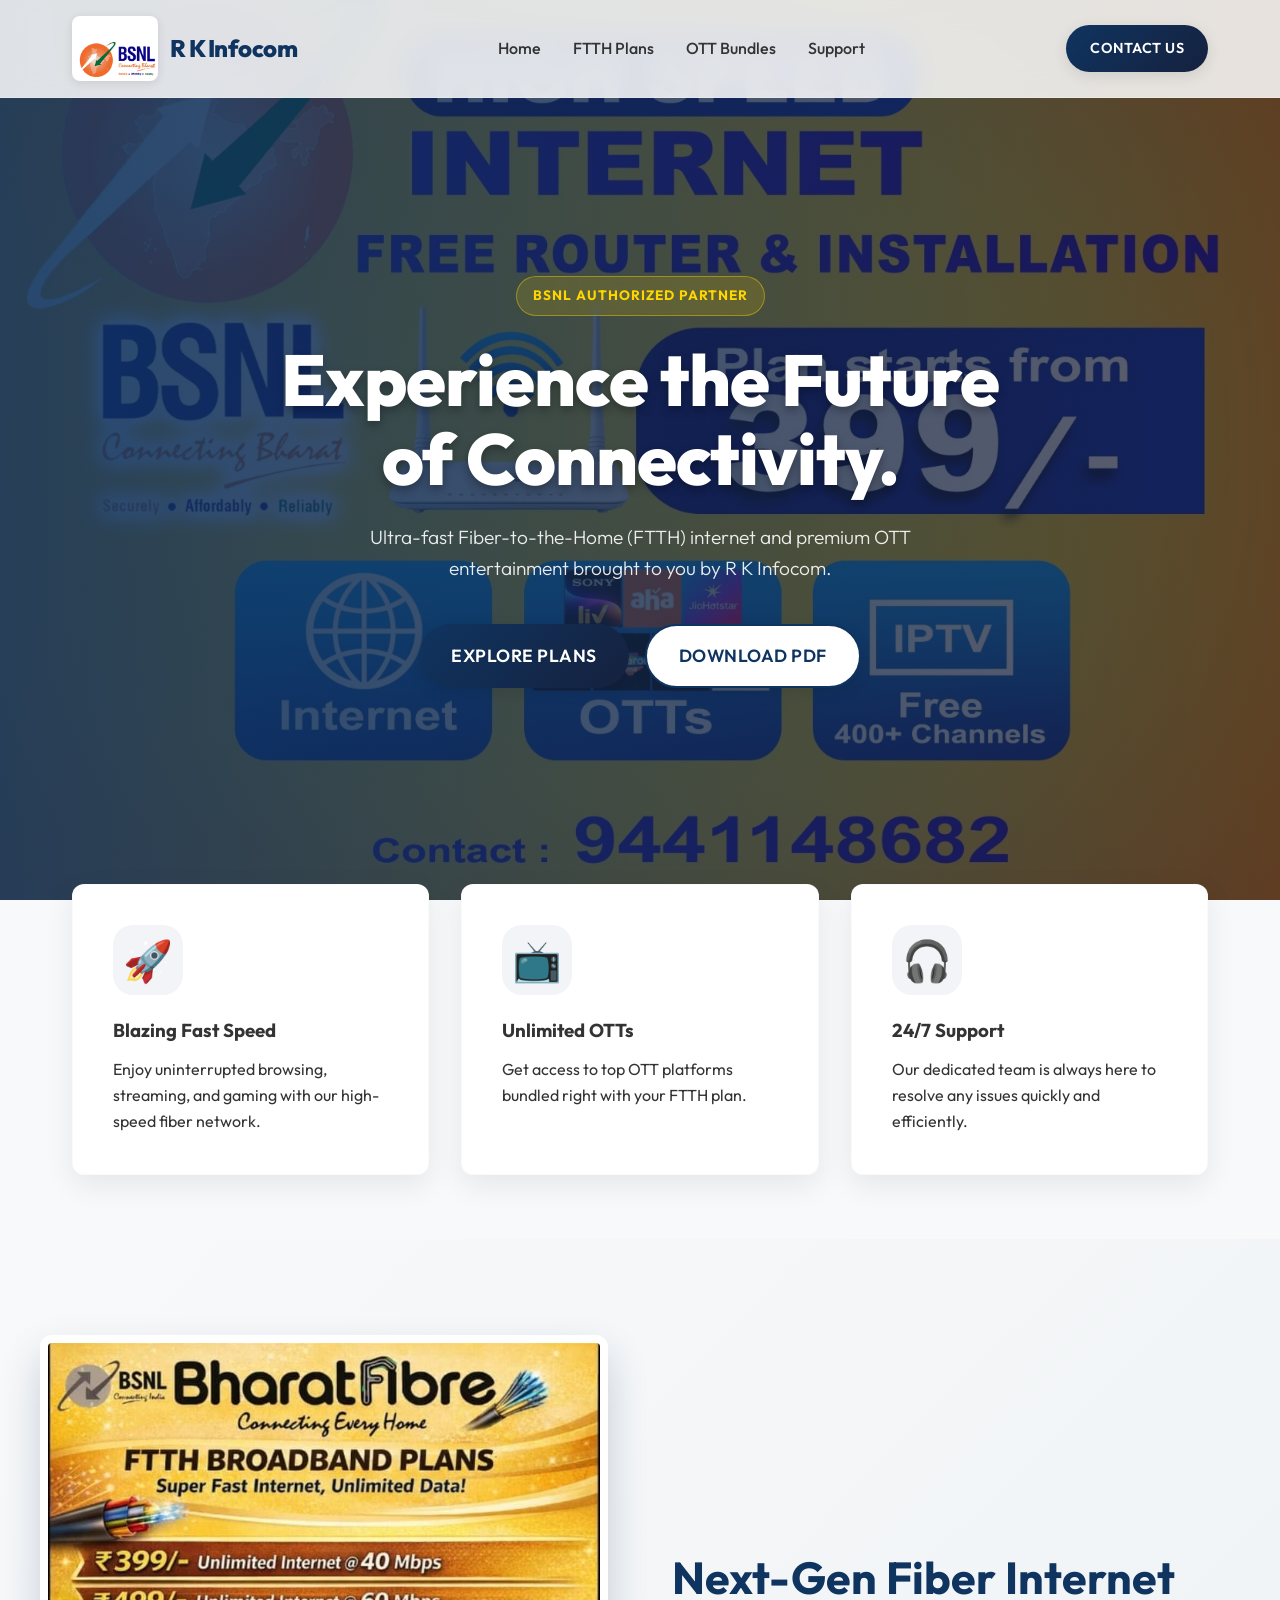
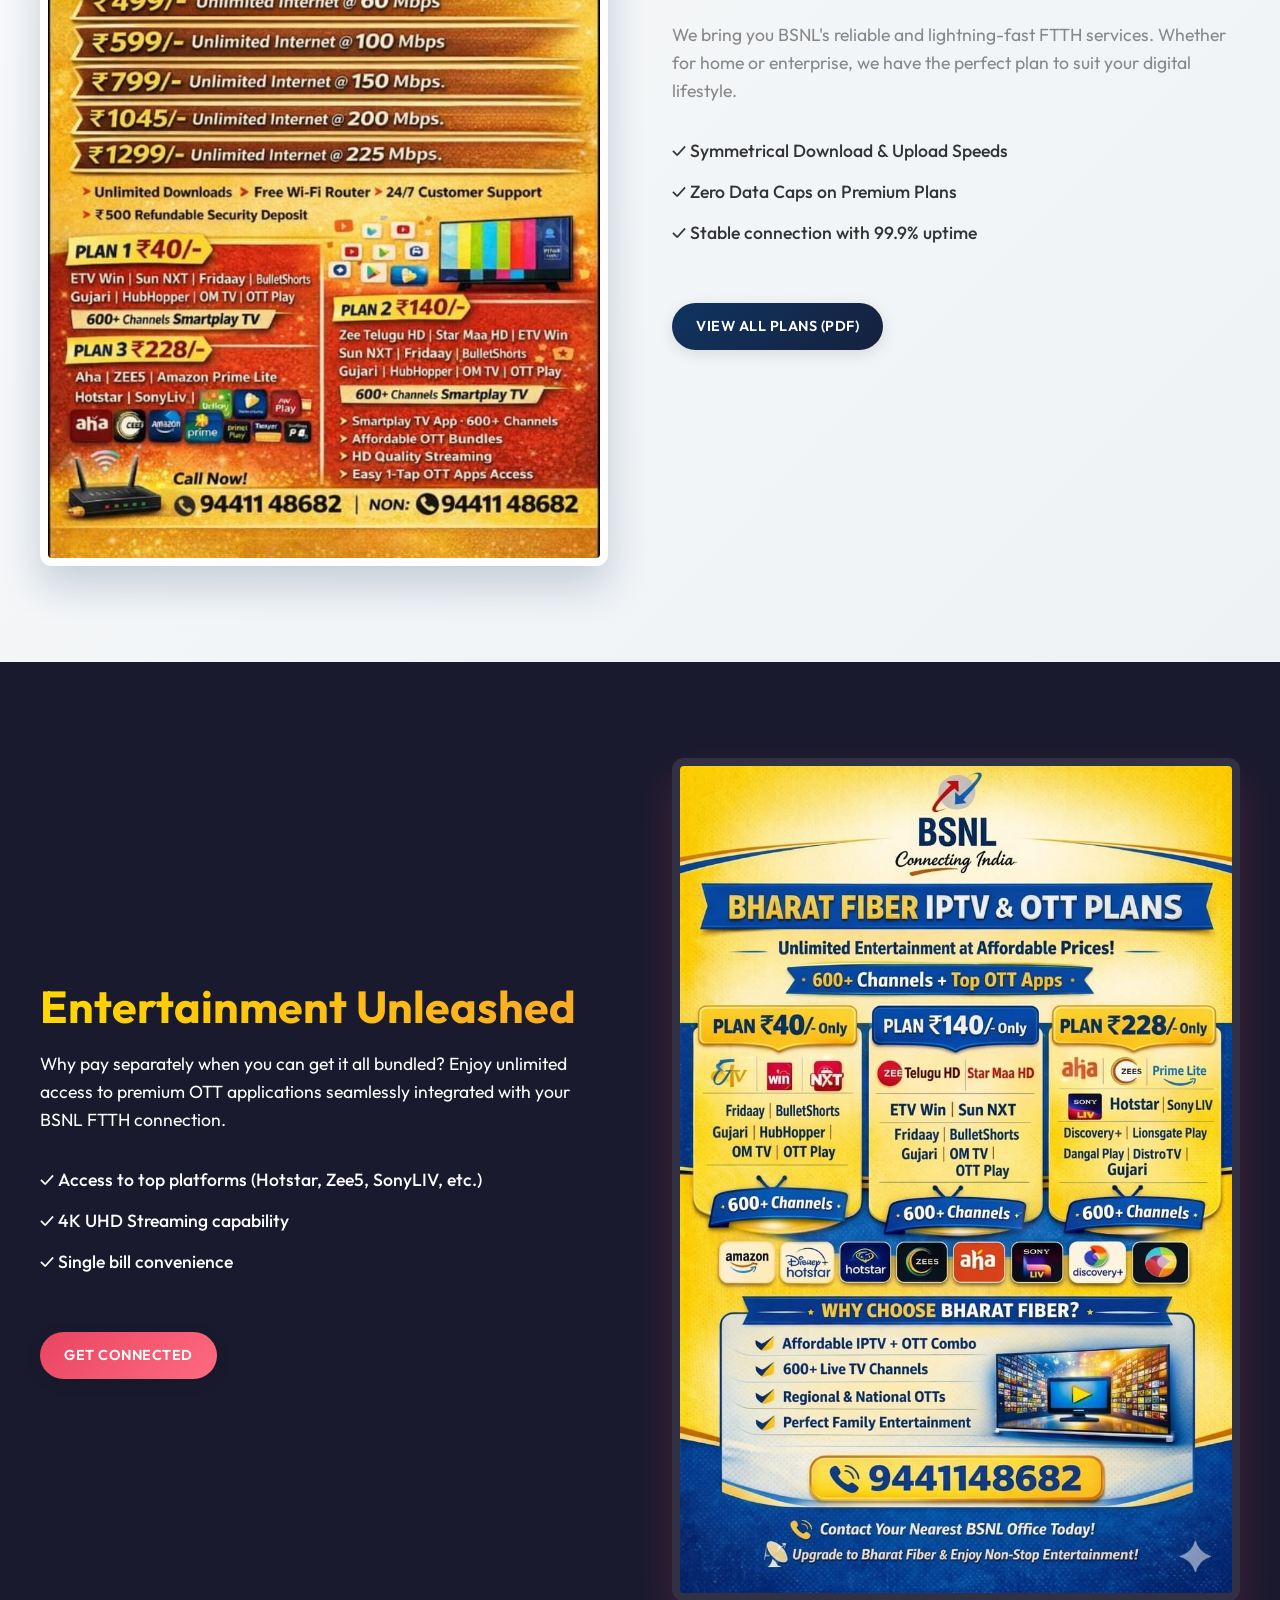
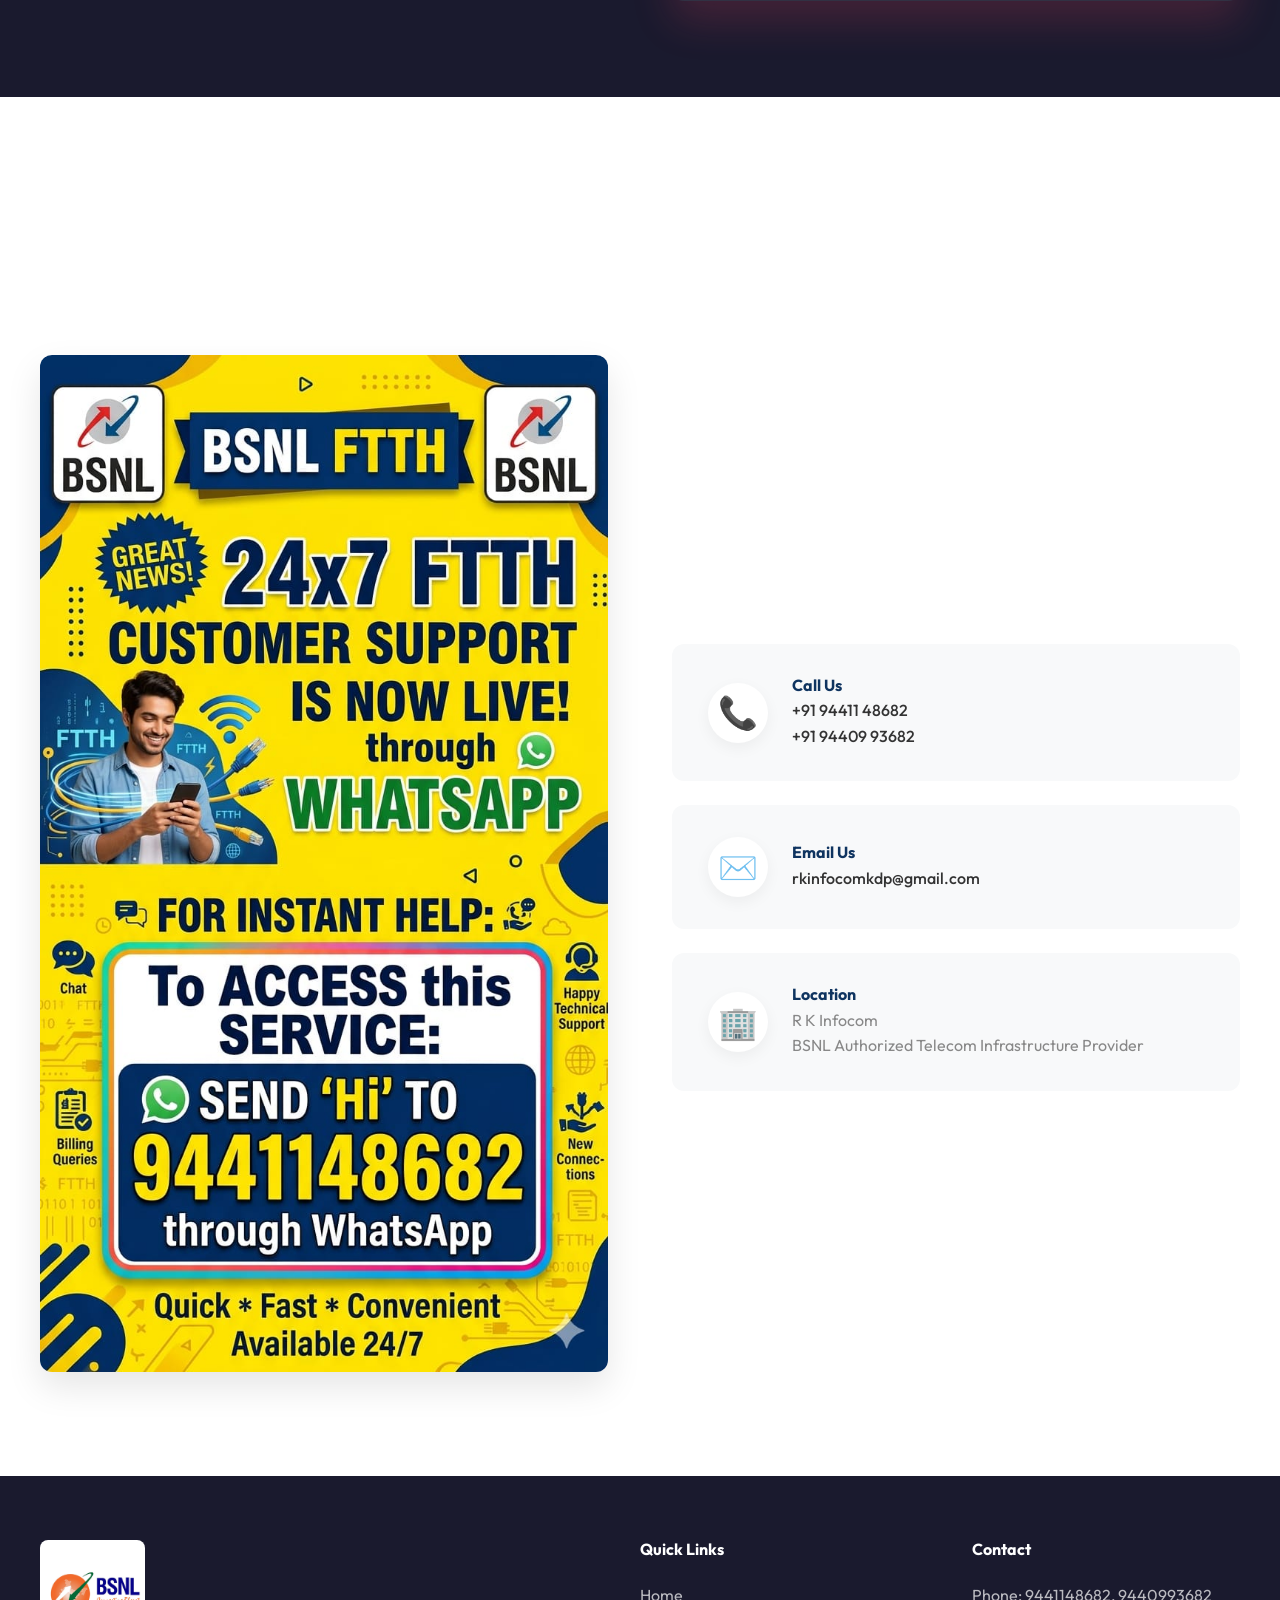
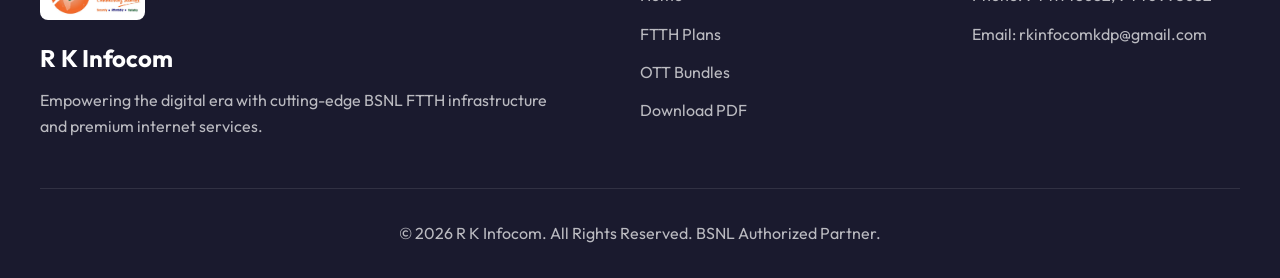
==== public/index.html @ 0e80bbe3 "Update PDF link to relative path" ====
<!DOCTYPE html>
<html lang="en">
<head>
    <meta charset="UTF-8">
    <meta name="viewport" content="width=device-width, initial-scale=1.0">
    <title>R K Infocom | BSNL Authorized Telecom Infrastructure Provider</title>
    <meta name="description" content="R K Infocom - BSNL Authorized Telecom Infrastructure Provider. Experience blazing fast FTTH internet and unlimited OTT entertainment.">
    <link rel="preconnect" href="https://fonts.googleapis.com">
    <link rel="preconnect" href="https://fonts.gstatic.com" crossorigin>
    <link href="https://fonts.googleapis.com/css2?family=Outfit:wght@300;400;500;600;700;800&display=swap" rel="stylesheet">
    <link rel="stylesheet" href="style.css">
</head>
<body>
    <!-- Navbar -->
    <nav class="navbar" id="navbar">
        <div class="nav-container">
            <a href="#" class="logo-link">
                <img src="logo.jpg" alt="R K Infocom Logo" class="nav-logo">
                <span class="logo-text">R K Infocom</span>
            </a>
            <div class="nav-links">
                <a href="#hero">Home</a>
                <a href="#ftth">FTTH Plans</a>
                <a href="#ott">OTT Bundles</a>
                <a href="#support">Support</a>
            </div>
            <div class="nav-contact-btn">
                <a href="#support" class="btn btn-primary">Contact Us</a>
            </div>
            <div class="mobile-menu-btn" id="mobileMenuBtn">
                <span></span>
                <span></span>
                <span></span>
            </div>
        </div>
        <div class="mobile-menu" id="mobileMenu">
            <a href="#hero">Home</a>
            <a href="#ftth">FTTH Plans</a>
            <a href="#ott">OTT Bundles</a>
            <a href="#support">Support</a>
        </div>
    </nav>

    <!-- Hero Section -->
    <section id="hero" class="hero-section">
        <div class="hero-bg">
            <img src="poster.jpeg" alt="High Speed Internet Background" class="hero-img">
            <div class="hero-overlay"></div>
        </div>
        <div class="hero-content fade-up">
            <div class="badge">BSNL Authorized Partner</div>
            <h1 class="hero-title">Experience the Future of Connectivity.</h1>
            <p class="hero-subtitle">Ultra-fast Fiber-to-the-Home (FTTH) internet and premium OTT entertainment brought to you by R K Infocom.</p>
            <div class="hero-actions">
                <a href="#ftth" class="btn btn-primary btn-large">Explore Plans</a>
                <a href="FTTH_Plans.pdf" target="_blank" class="btn btn-secondary btn-large">Download PDF</a>
            </div>
        </div>
    </section>

    <!-- Features Overview -->
    <section class="features-section">
        <div class="features-grid">
            <div class="feature-card fade-up">
                <div class="feature-icon">🚀</div>
                <h3>Blazing Fast Speed</h3>
                <p>Enjoy uninterrupted browsing, streaming, and gaming with our high-speed fiber network.</p>
            </div>
            <div class="feature-card fade-up" style="transition-delay: 0.1s">
                <div class="feature-icon">📺</div>
                <h3>Unlimited OTTs</h3>
                <p>Get access to top OTT platforms bundled right with your FTTH plan.</p>
            </div>
            <div class="feature-card fade-up" style="transition-delay: 0.2s">
                <div class="feature-icon">🎧</div>
                <h3>24/7 Support</h3>
                <p>Our dedicated team is always here to resolve any issues quickly and efficiently.</p>
            </div>
        </div>
    </section>

    <!-- FTTH Plans Section -->
    <section id="ftth" class="content-section glass-bg">
        <div class="section-container row-reverse">
            <div class="section-text fade-up">
                <h2 class="section-title">Next-Gen Fiber Internet</h2>
                <p class="section-description">We bring you BSNL's reliable and lightning-fast FTTH services. Whether for home or enterprise, we have the perfect plan to suit your digital lifestyle.</p>
                <ul class="benefit-list">
                    <li>✓ Symmetrical Download & Upload Speeds</li>
                    <li>✓ Zero Data Caps on Premium Plans</li>
                    <li>✓ Stable connection with 99.9% uptime</li>
                </ul>
                <a href="public/FTTH_Plans.pdf" target="_blank" class="btn btn-primary mt-4">View All Plans (PDF)</a>
            </div>
            <div class="section-image fade-up">
                <div class="image-wrapper shadow-blue">
                    <img src="ftth.jpeg" alt="FTTH Plans Showcase">
                </div>
            </div>
        </div>
    </section>

    <!-- OTT Bundles Section -->
    <section id="ott" class="content-section bg-dark">
        <div class="section-container">
            <div class="section-text fade-up">
                <h2 class="section-title text-gradient">Entertainment Unleashed</h2>
                <p class="section-description text-light">Why pay separately when you can get it all bundled? Enjoy unlimited access to premium OTT applications seamlessly integrated with your BSNL FTTH connection.</p>
                <ul class="benefit-list text-light">
                    <li>✓ Access to top platforms (Hotstar, Zee5, SonyLIV, etc.)</li>
                    <li>✓ 4K UHD Streaming capability</li>
                    <li>✓ Single bill convenience</li>
                </ul>
                <a href="#support" class="btn btn-accent mt-4">Get Connected</a>
            </div>
            <div class="section-image fade-up">
                <div class="image-wrapper shadow-purple">
                    <img src="otts.jpeg" alt="OTT Entertainment Bundles">
                </div>
            </div>
        </div>
    </section>

    <!-- Support Section -->
    <section id="support" class="support-section">
        <div class="support-header fade-up">
            <h2 class="section-title">We're Here to Help</h2>
            <p class="section-description">Have a question or facing an issue? Reach out to our dedicated support team.</p>
        </div>
        
        <div class="support-container">
            <div class="support-image fade-up">
                <img src="support.jpeg" alt="Customer Support">
            </div>
            
            <div class="contact-cards fade-up">
                <div class="contact-card">
                    <div class="contact-icon">📞</div>
                    <div class="contact-info">
                        <h4>Call Us</h4>
                        <p><a href="tel:+919441148682">+91 94411 48682</a></p>
                        <p><a href="tel:+919440993682">+91 94409 93682</a></p>
                    </div>
                </div>
                
                <div class="contact-card">
                    <div class="contact-icon">✉️</div>
                    <div class="contact-info">
                        <h4>Email Us</h4>
                        <p><a href="mailto:rkinfocomkdp@gmail.com">rkinfocomkdp@gmail.com</a></p>
                    </div>
                </div>
                
                <div class="contact-card">
                    <div class="contact-icon">🏢</div>
                    <div class="contact-info">
                        <h4>Location</h4>
                        <p>R K Infocom</p>
                        <p>BSNL Authorized Telecom Infrastructure Provider</p>
                    </div>
                </div>
            </div>
        </div>
    </section>

    <!-- Footer -->
    <footer class="footer">
        <div class="footer-top">
            <div class="footer-brand">
                <img src="logo.jpg" alt="R K Infocom Logo" class="footer-logo">
                <h3>R K Infocom</h3>
                <p>Empowering the digital era with cutting-edge BSNL FTTH infrastructure and premium internet services.</p>
            </div>
            <div class="footer-links">
                <h4>Quick Links</h4>
                <a href="#hero">Home</a>
                <a href="#ftth">FTTH Plans</a>
                <a href="#ott">OTT Bundles</a>
                <a href="public/FTTH_Plans.pdf" target="_blank">Download PDF</a>
            </div>
            <div class="footer-contact">
                <h4>Contact</h4>
                <p>Phone: 9441148682, 9440993682</p>
                <p>Email: rkinfocomkdp@gmail.com</p>
            </div>
        </div>
        <div class="footer-bottom">
            <p>&copy; 2026 R K Infocom. All Rights Reserved. BSNL Authorized Partner.</p>
        </div>
    </footer>

    <script src="script.js"></script>
</body>
</html>
---- public/style.css ----
:root {
    --primary: #0f3460;
    --primary-light: #16213e;
    --secondary: #e94560;
    --accent: #f9a826;
    --yellow: #ffd700;
    --bg-light: #f8f9fa;
    --bg-dark: #1a1a2e;
    --text-main: #333333;
    --text-light: #ffffff;
    --text-muted: #888888;
    --glass-bg: rgba(255, 255, 255, 0.85);
    --glass-border: rgba(255, 255, 255, 0.2);
    --shadow: 0 8px 32px rgba(0, 0, 0, 0.1);
    --radius: 12px;
    --transition: 0.3s cubic-bezier(0.25, 0.8, 0.25, 1);
}

* {
    margin: 0;
    padding: 0;
    box-sizing: border-box;
    font-family: 'Outfit', sans-serif;
    scroll-behavior: smooth;
}

body {
    background-color: var(--bg-light);
    color: var(--text-main);
    overflow-x: hidden;
    line-height: 1.6;
}

/* Typography */
h1, h2, h3, h4, h5, h6 {
    font-weight: 700;
    line-height: 1.2;
    margin-bottom: 1rem;
}

a {
    text-decoration: none;
    color: inherit;
    transition: var(--transition);
}

.text-gradient {
    background: linear-gradient(90deg, var(--yellow), var(--accent));
    -webkit-background-clip: text;
    -webkit-text-fill-color: transparent;
}

.text-light {
    color: var(--text-light) !important;
}

.mt-4 {
    margin-top: 1.5rem;
}

/* Buttons */
.btn {
    display: inline-flex;
    align-items: center;
    justify-content: center;
    padding: 0.75rem 1.5rem;
    border-radius: 50px;
    font-weight: 600;
    cursor: pointer;
    border: none;
    transition: var(--transition);
    text-transform: uppercase;
    letter-spacing: 0.5px;
    font-size: 0.9rem;
    box-shadow: 0 4px 15px rgba(0,0,0,0.1);
}

.btn:hover {
    transform: translateY(-3px);
    box-shadow: 0 8px 20px rgba(0,0,0,0.15);
}

.btn-primary {
    background: linear-gradient(135deg, var(--primary), var(--primary-light));
    color: white;
}

.btn-primary:hover {
    background: linear-gradient(135deg, var(--primary-light), var(--primary));
    color: white;
}

.btn-secondary {
    background: white;
    color: var(--primary);
    border: 2px solid var(--primary);
}

.btn-secondary:hover {
    background: var(--primary);
    color: white;
}

.btn-accent {
    background: linear-gradient(135deg, var(--secondary), #ff6b81);
    color: white;
}

.btn-accent:hover {
    box-shadow: 0 8px 25px rgba(233, 69, 96, 0.4);
    color: white;
}

.btn-large {
    padding: 1rem 2rem;
    font-size: 1.1rem;
}

/* Navbar */
.navbar {
    position: fixed;
    top: 0;
    left: 0;
    width: 100%;
    z-index: 1000;
    background: var(--glass-bg);
    backdrop-filter: blur(12px);
    -webkit-backdrop-filter: blur(12px);
    border-bottom: 1px solid var(--glass-border);
    transition: var(--transition);
}

.navbar.scrolled {
    box-shadow: var(--shadow);
    background: rgba(255, 255, 255, 0.95);
}

.nav-container {
    max-width: 1200px;
    margin: 0 auto;
    padding: 1rem 2rem;
    display: flex;
    justify-content: space-between;
    align-items: center;
}

.logo-link {
    display: flex;
    align-items: center;
    gap: 12px;
}

.nav-logo {
    height: 65px;
    width: auto;
    border-radius: 8px;
    box-shadow: 0 2px 10px rgba(0,0,0,0.1);
    background-color: white;
    padding: 2px;
}

.logo-text {
    font-size: 1.5rem;
    font-weight: 800;
    color: var(--primary);
    letter-spacing: -0.5px;
}

.nav-links {
    display: flex;
    gap: 2rem;
}

.nav-links a {
    font-weight: 500;
    color: var(--text-main);
    position: relative;
}

.nav-links a::after {
    content: '';
    position: absolute;
    bottom: -4px;
    left: 0;
    width: 0;
    height: 2px;
    background: var(--secondary);
    transition: var(--transition);
}

.nav-links a:hover {
    color: var(--secondary);
}

.nav-links a:hover::after {
    width: 100%;
}

.mobile-menu-btn {
    display: none;
    flex-direction: column;
    gap: 5px;
    cursor: pointer;
}

.mobile-menu-btn span {
    width: 25px;
    height: 3px;
    background-color: var(--primary);
    transition: var(--transition);
}

.mobile-menu {
    display: none;
    background: white;
    padding: 1rem 2rem;
    box-shadow: 0 10px 20px rgba(0,0,0,0.1);
}

.mobile-menu.active {
    display: flex;
    flex-direction: column;
    gap: 1rem;
}

.mobile-menu a {
    font-weight: 500;
    padding: 0.5rem 0;
    border-bottom: 1px solid #eee;
}

/* Hero Section */
.hero-section {
    position: relative;
    min-height: 100vh;
    display: flex;
    align-items: center;
    padding: 8rem 2rem 4rem;
    overflow: hidden;
}

.hero-bg {
    position: absolute;
    top: 0;
    left: 0;
    width: 100%;
    height: 100%;
    z-index: -1;
}

.hero-img {
    width: 100%;
    height: 100%;
    object-fit: cover;
}

.hero-overlay {
    position: absolute;
    top: 0;
    left: 0;
    width: 100%;
    height: 100%;
    background: linear-gradient(to right, rgba(15, 52, 96, 0.9) 0%, rgba(26, 26, 46, 0.7) 100%);
}

.hero-content {
    max-width: 800px;
    margin: 0 auto;
    text-align: center;
    color: white;
    z-index: 1;
}

.badge {
    display: inline-block;
    padding: 0.5rem 1rem;
    background: rgba(255, 215, 0, 0.15);
    backdrop-filter: blur(4px);
    border: 1px solid rgba(255, 215, 0, 0.4);
    border-radius: 50px;
    font-size: 0.85rem;
    font-weight: 700;
    margin-bottom: 1.5rem;
    letter-spacing: 1px;
    text-transform: uppercase;
    color: var(--yellow);
}

.hero-title {
    font-size: 4.5rem;
    font-weight: 800;
    line-height: 1.1;
    margin-bottom: 1.5rem;
    letter-spacing: -1px;
    text-shadow: 0 4px 10px rgba(0,0,0,0.3);
}

.hero-subtitle {
    font-size: 1.2rem;
    font-weight: 300;
    margin-bottom: 2.5rem;
    opacity: 0.9;
    max-width: 600px;
    margin-left: auto;
    margin-right: auto;
}

.hero-actions {
    display: flex;
    gap: 1rem;
    justify-content: center;
}

/* Features Grid */
.features-section {
    padding: 4rem 2rem;
    max-width: 1200px;
    margin: -5rem auto 0;
    position: relative;
    z-index: 10;
}

.features-grid {
    display: grid;
    grid-template-columns: repeat(auto-fit, minmax(300px, 1fr));
    gap: 2rem;
}

.feature-card {
    background: white;
    padding: 2.5rem;
    border-radius: var(--radius);
    box-shadow: 0 10px 30px rgba(0,0,0,0.08);
    transition: var(--transition);
    border: 1px solid rgba(0,0,0,0.02);
}

.feature-card:hover {
    transform: translateY(-10px);
    box-shadow: 0 15px 40px rgba(0,0,0,0.12);
}

.feature-icon {
    font-size: 2.5rem;
    margin-bottom: 1.5rem;
    background: rgba(15, 52, 96, 0.05);
    width: 70px;
    height: 70px;
    display: flex;
    align-items: center;
    justify-content: center;
    border-radius: 20px;
}

/* Content Sections */
.content-section {
    padding: 6rem 2rem;
}

.glass-bg {
    background: linear-gradient(135deg, #f8f9fa 0%, #eef2f5 100%);
}

.bg-dark {
    background-color: var(--bg-dark);
    color: white;
}

.section-container {
    max-width: 1200px;
    margin: 0 auto;
    display: flex;
    align-items: center;
    gap: 4rem;
}

.section-container.row-reverse {
    flex-direction: row-reverse;
}

.section-text {
    flex: 1;
}

.section-title {
    font-size: 2.8rem;
    margin-bottom: 1rem;
    color: var(--primary);
}

.bg-dark .section-title {
    color: white;
}

.section-description {
    font-size: 1.1rem;
    color: var(--text-muted);
    margin-bottom: 2rem;
}

.benefit-list {
    list-style: none;
    margin-bottom: 2rem;
}

.benefit-list li {
    font-size: 1.1rem;
    margin-bottom: 0.8rem;
    display: flex;
    align-items: center;
    gap: 10px;
    font-weight: 500;
}

.section-image {
    flex: 1;
    position: relative;
}

.image-wrapper {
    border-radius: var(--radius);
    overflow: hidden;
    transition: var(--transition);
}

.image-wrapper img {
    width: 100%;
    height: auto;
    display: block;
    transition: transform 0.5s ease;
}

.image-wrapper:hover img {
    transform: scale(1.05);
}

.shadow-blue {
    box-shadow: 0 20px 40px rgba(15, 52, 96, 0.2);
    border: 8px solid white;
}

.shadow-purple {
    box-shadow: 0 20px 40px rgba(233, 69, 96, 0.2);
    border: 8px solid rgba(255, 255, 255, 0.1);
}

/* Support Section */
.support-section {
    padding: 6rem 2rem;
    background: #ffffff;
}

.support-header {
    text-align: center;
    max-width: 700px;
    margin: 0 auto 4rem;
}

.support-container {
    max-width: 1200px;
    margin: 0 auto;
    display: flex;
    gap: 4rem;
    align-items: center;
}

.support-image {
    flex: 1;
}

.support-image img {
    width: 100%;
    border-radius: var(--radius);
    box-shadow: 0 15px 35px rgba(0,0,0,0.1);
}

.contact-cards {
    flex: 1;
    display: flex;
    flex-direction: column;
    gap: 1.5rem;
}

.contact-card {
    display: flex;
    align-items: center;
    gap: 1.5rem;
    padding: 2rem;
    background: #f8f9fa;
    border-radius: var(--radius);
    transition: var(--transition);
    border-left: 4px solid transparent;
}

.contact-card:hover {
    background: white;
    box-shadow: 0 10px 25px rgba(0,0,0,0.05);
    border-left: 4px solid var(--secondary);
    transform: translateX(5px);
}

.contact-icon {
    font-size: 2rem;
    background: white;
    width: 60px;
    height: 60px;
    display: flex;
    align-items: center;
    justify-content: center;
    border-radius: 50%;
    box-shadow: 0 5px 15px rgba(0,0,0,0.05);
}

.contact-info h4 {
    margin-bottom: 0.2rem;
    color: var(--primary);
}

.contact-info p {
    color: var(--text-muted);
}

.contact-info a {
    color: var(--text-main);
    font-weight: 500;
}

.contact-info a:hover {
    color: var(--secondary);
}

/* Footer */
.footer {
    background: var(--bg-dark);
    color: rgba(255, 255, 255, 0.7);
    padding: 4rem 2rem 2rem;
}

.footer-top {
    max-width: 1200px;
    margin: 0 auto;
    display: grid;
    grid-template-columns: 2fr 1fr 1fr;
    gap: 4rem;
    margin-bottom: 3rem;
}

.footer-logo {
    height: 80px;
    border-radius: 8px;
    margin-bottom: 1rem;
    background-color: white;
    padding: 4px;
}

.footer-brand h3 {
    color: white;
    font-size: 1.5rem;
}

.footer-links h4, .footer-contact h4 {
    color: white;
    margin-bottom: 1.5rem;
}

.footer-links a {
    display: block;
    margin-bottom: 0.8rem;
}

.footer-links a:hover {
    color: var(--accent);
    padding-left: 5px;
}

.footer-contact p {
    margin-bottom: 0.8rem;
}

.footer-bottom {
    max-width: 1200px;
    margin: 0 auto;
    text-align: center;
    padding-top: 2rem;
    border-top: 1px solid rgba(255, 255, 255, 0.1);
}

/* Animations */
.fade-up {
    opacity: 0;
    transform: translateY(30px);
    transition: opacity 0.8s ease-out, transform 0.8s ease-out;
}

.fade-up.visible {
    opacity: 1;
    transform: translateY(0);
}

/* Responsive */
@media (max-width: 992px) {
    .hero-title {
        font-size: 3.5rem;
    }
    .section-container, .support-container {
        flex-direction: column !important;
    }
    .features-section {
        margin-top: 0;
        padding-top: 2rem;
    }
    .footer-top {
        grid-template-columns: 1fr 1fr;
    }
}

@media (max-width: 768px) {
    .nav-links, .nav-contact-btn {
        display: none;
    }
    .mobile-menu-btn {
        display: flex;
    }
    .hero-title {
        font-size: 2.8rem;
    }
    .hero-actions {
        flex-direction: column;
    }
    .footer-top {
        grid-template-columns: 1fr;
        gap: 2rem;
    }
    .section-title {
        font-size: 2.2rem;
    }
}
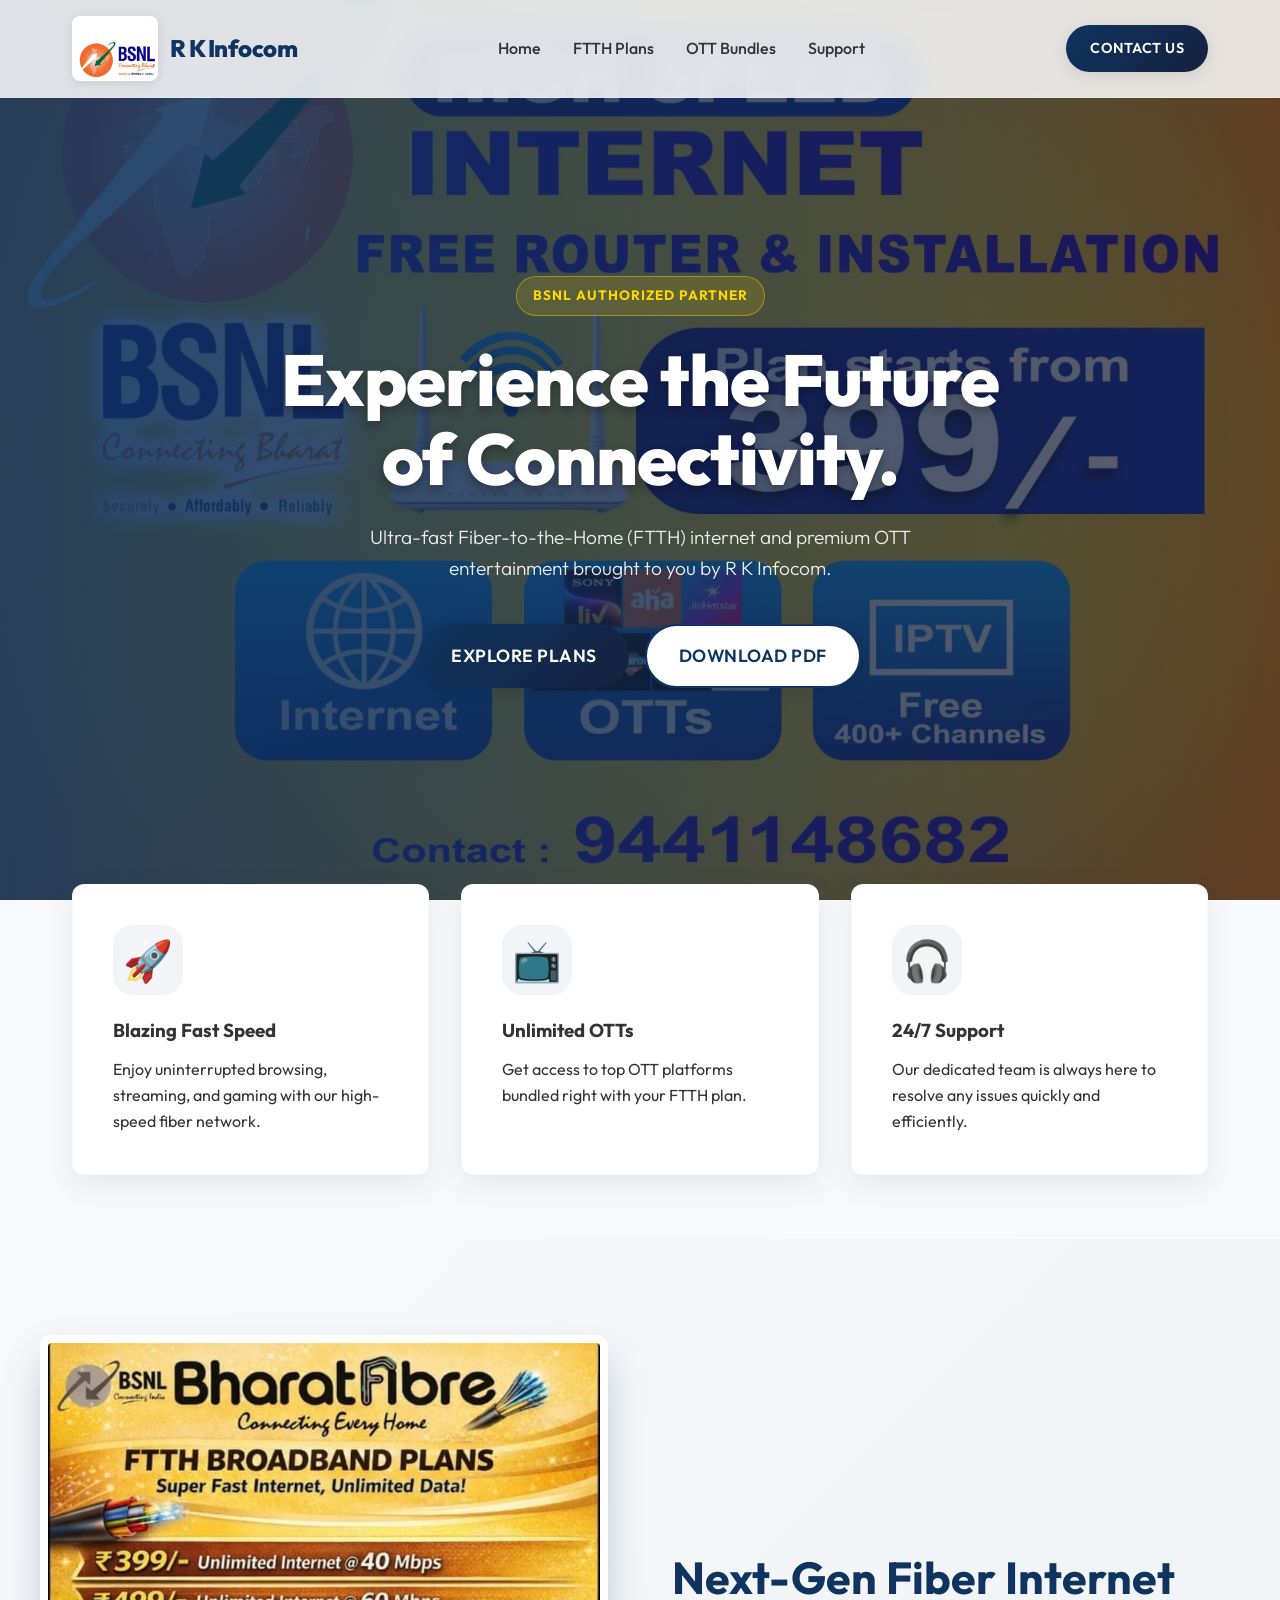
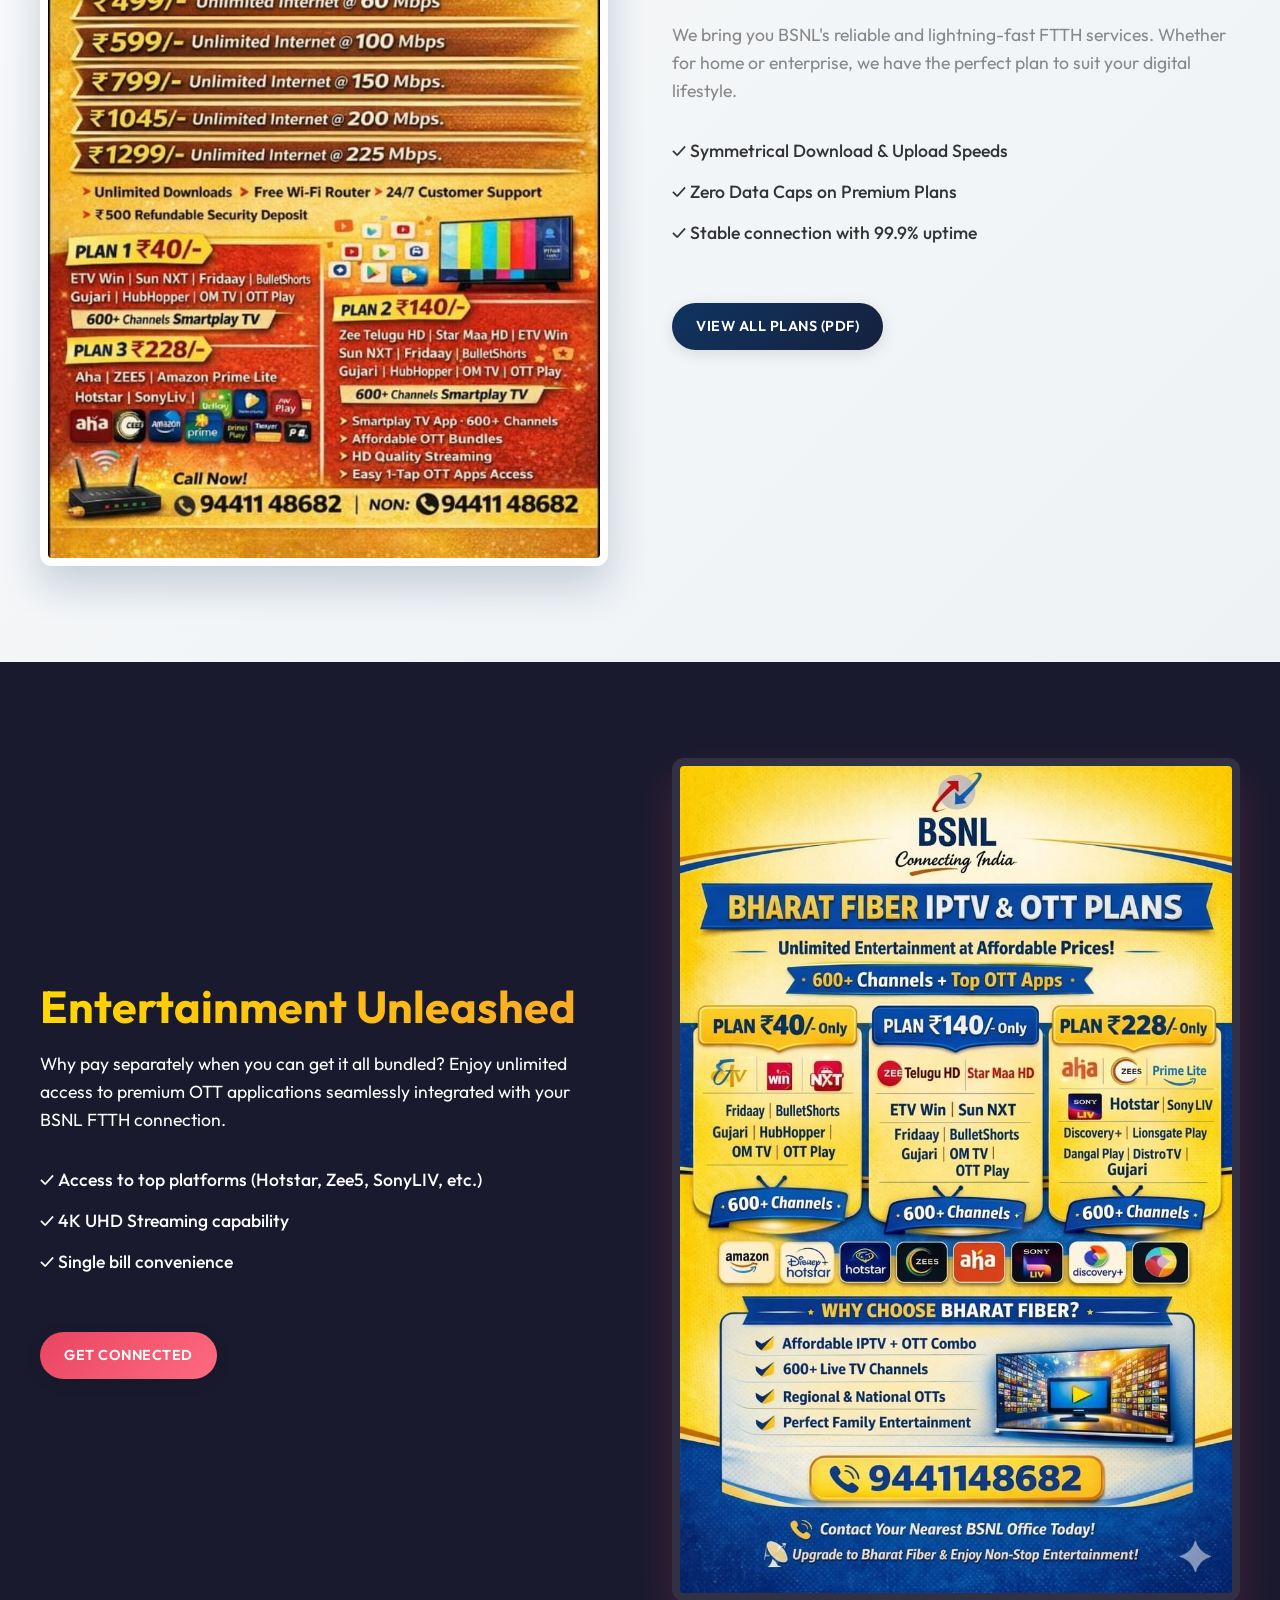
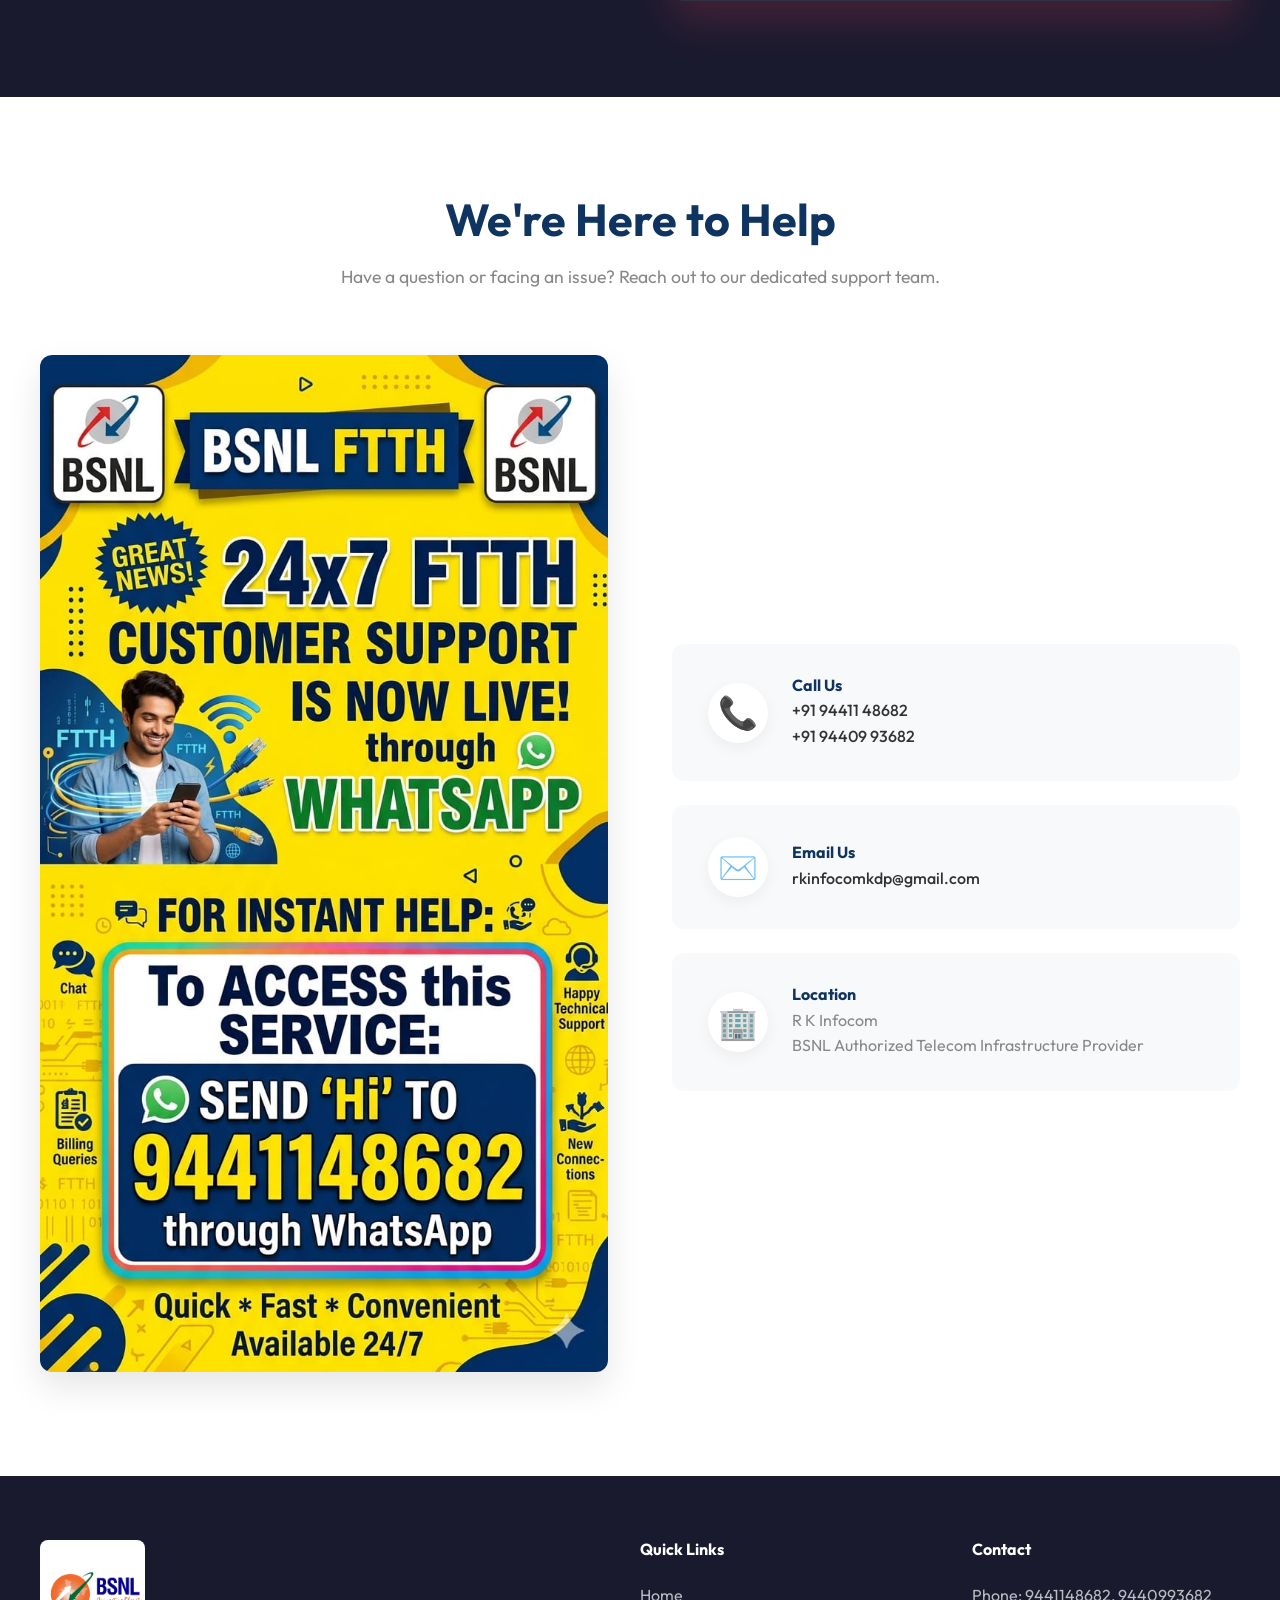
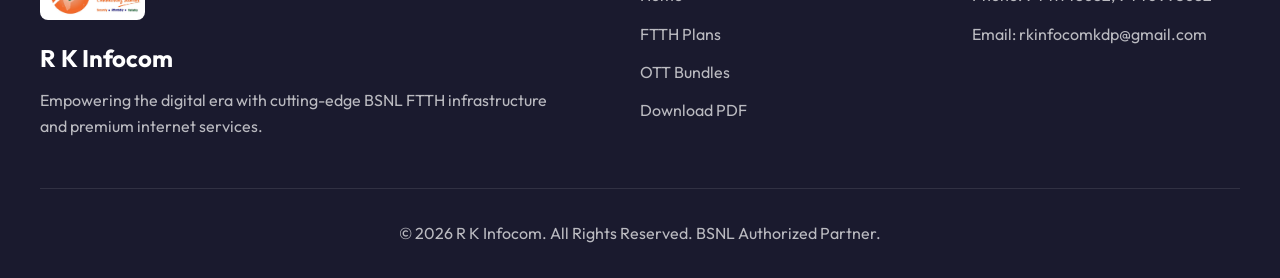
==== commit 8cdd1cac: "Fix link to FTTH Plans PDF in index.html" ====
--- a/public/index.html
+++ b/public/index.html
@@ -90,7 +90,7 @@
                     <li>✓ Zero Data Caps on Premium Plans</li>
                     <li>✓ Stable connection with 99.9% uptime</li>
                 </ul>
-                <a href="public/FTTH_Plans.pdf" target="_blank" class="btn btn-primary mt-4">View All Plans (PDF)</a>
+                <a href="FTTH_Plans.pdf" target="_blank" class="btn btn-primary mt-4">View All Plans (PDF)</a>
             </div>
             <div class="section-image fade-up">
                 <div class="image-wrapper shadow-blue">
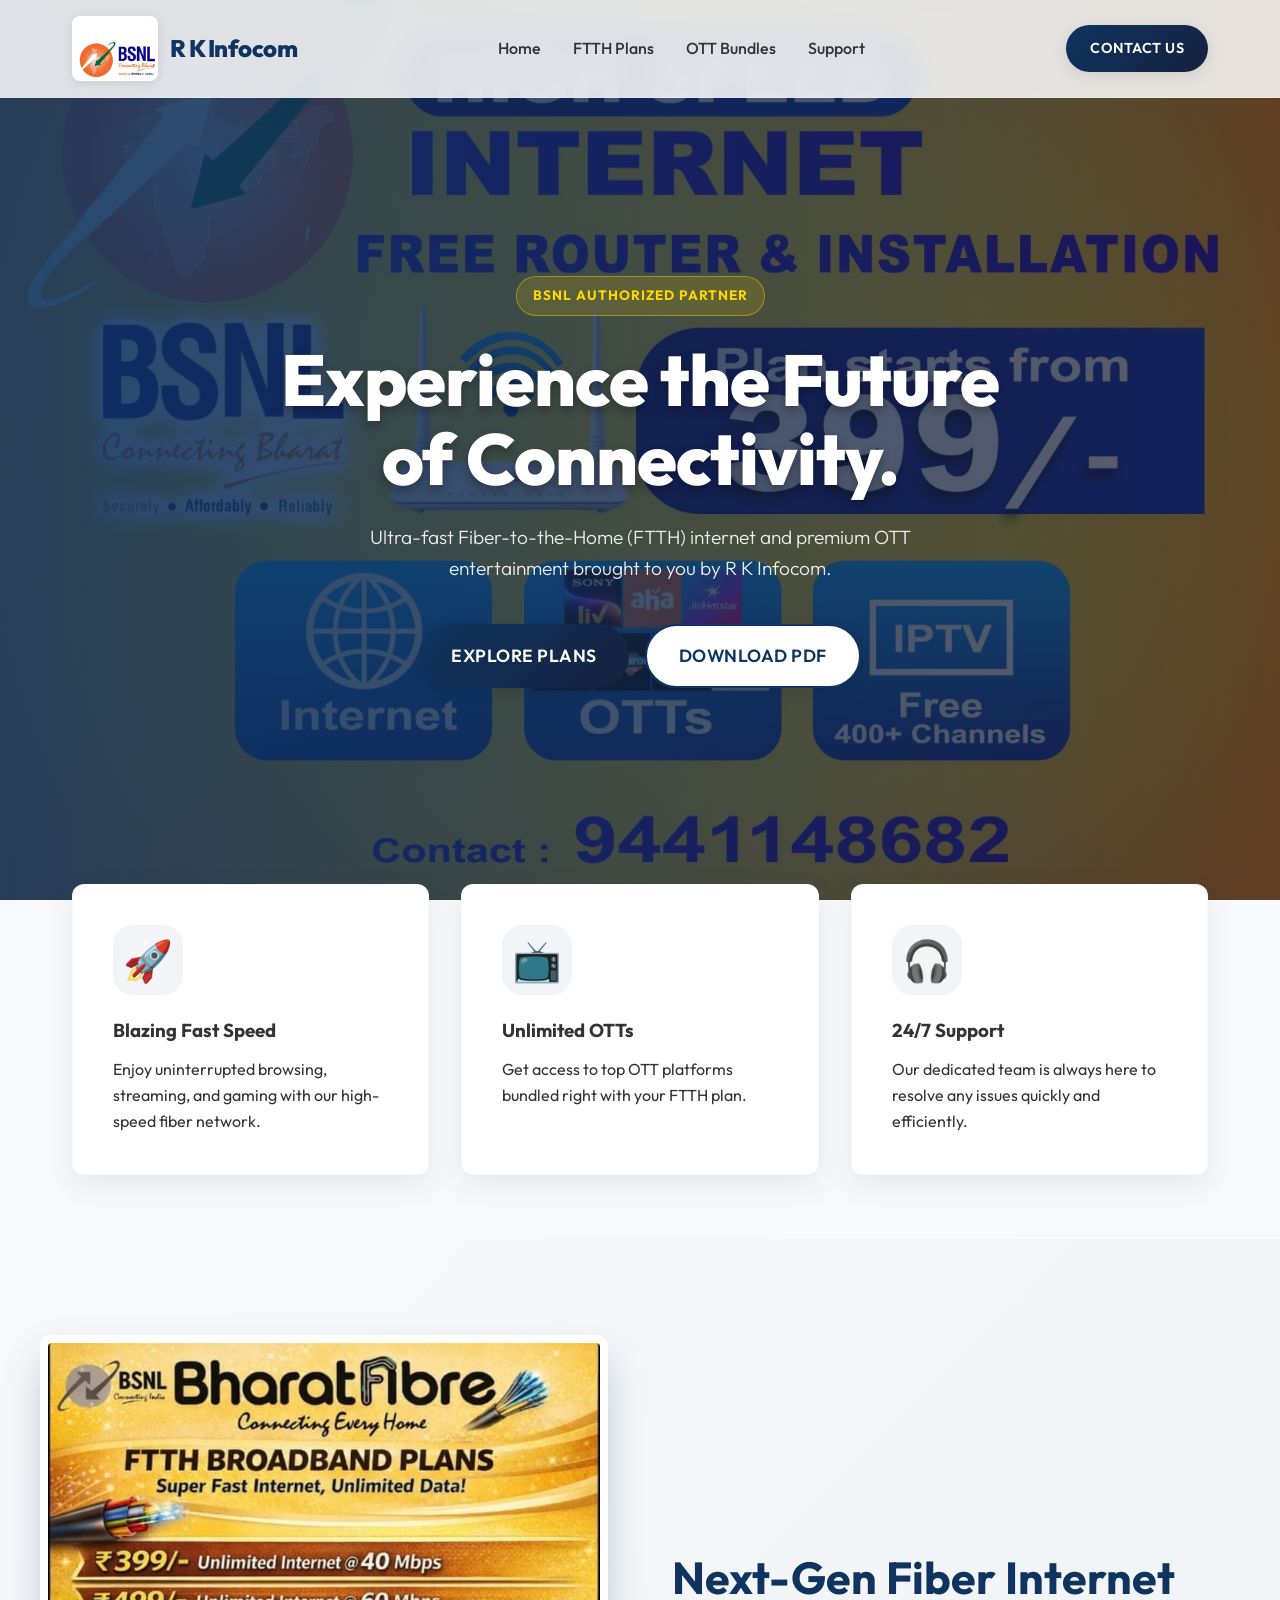
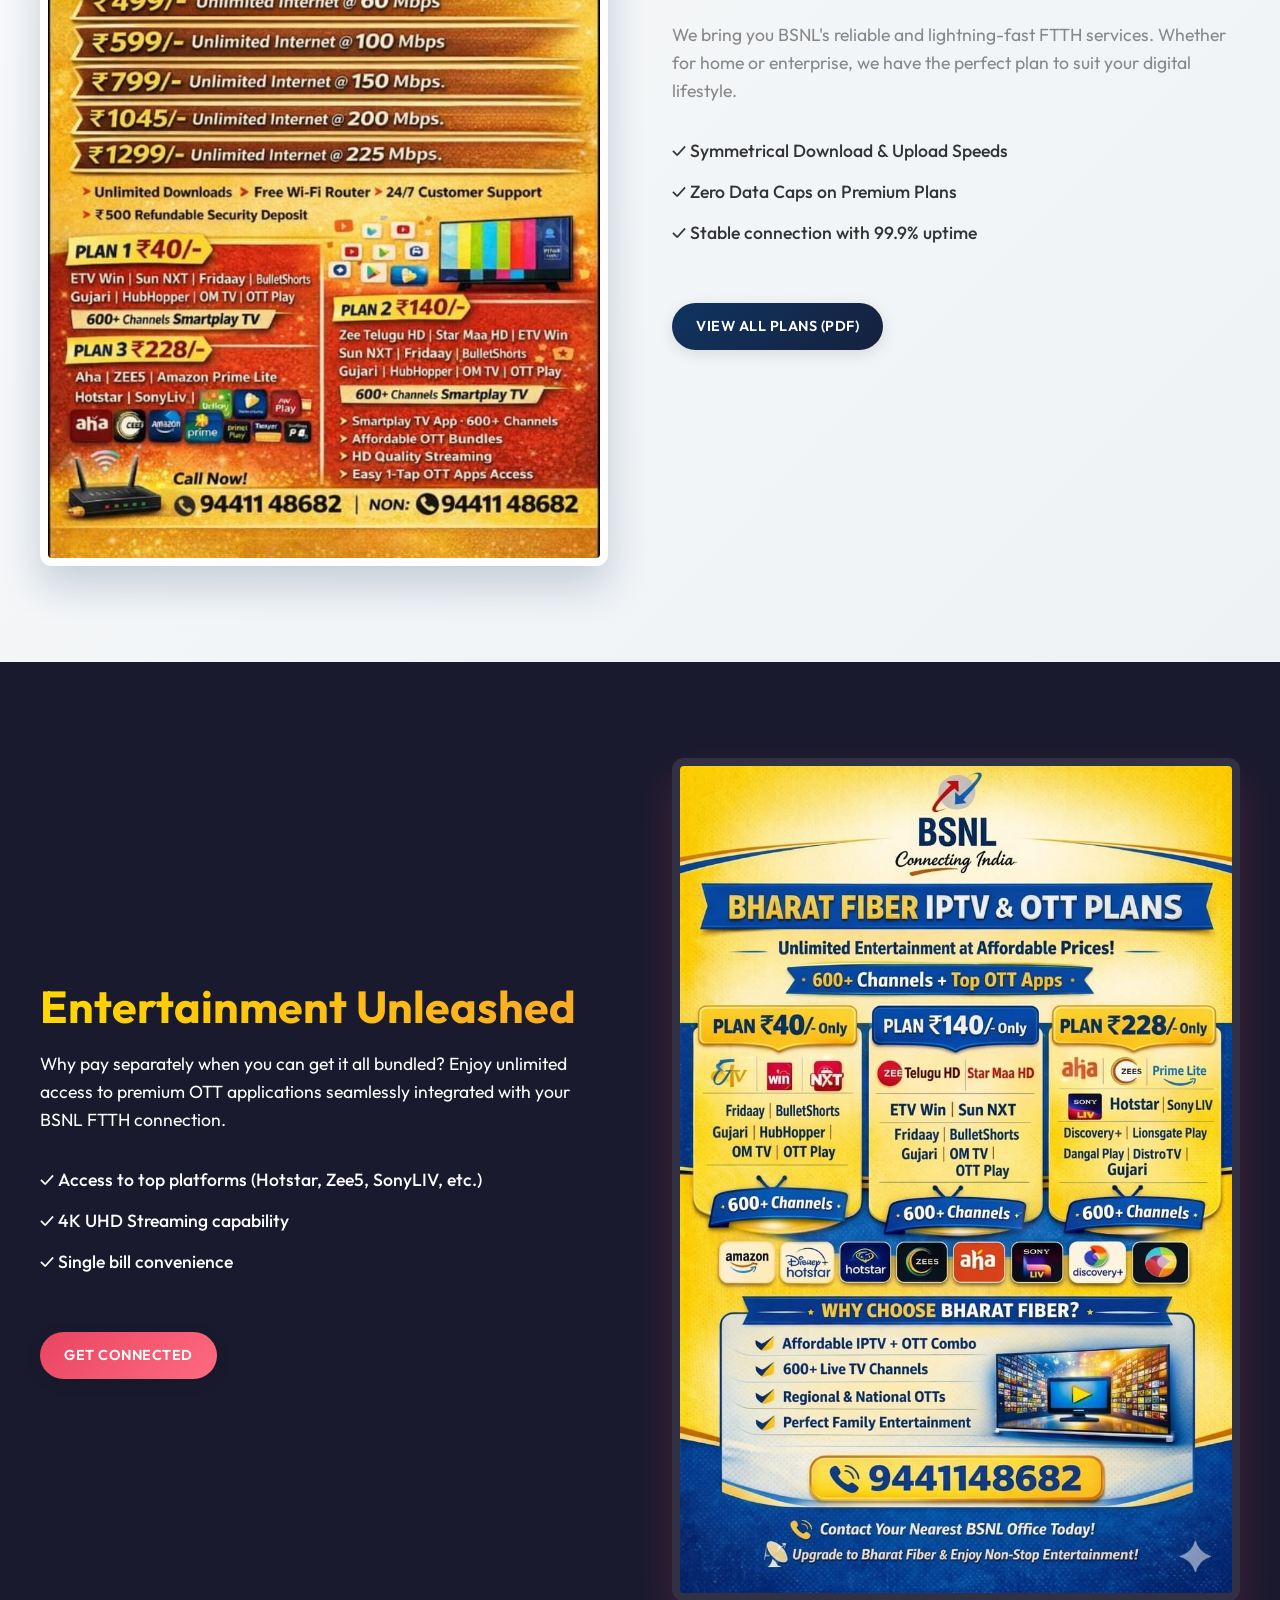
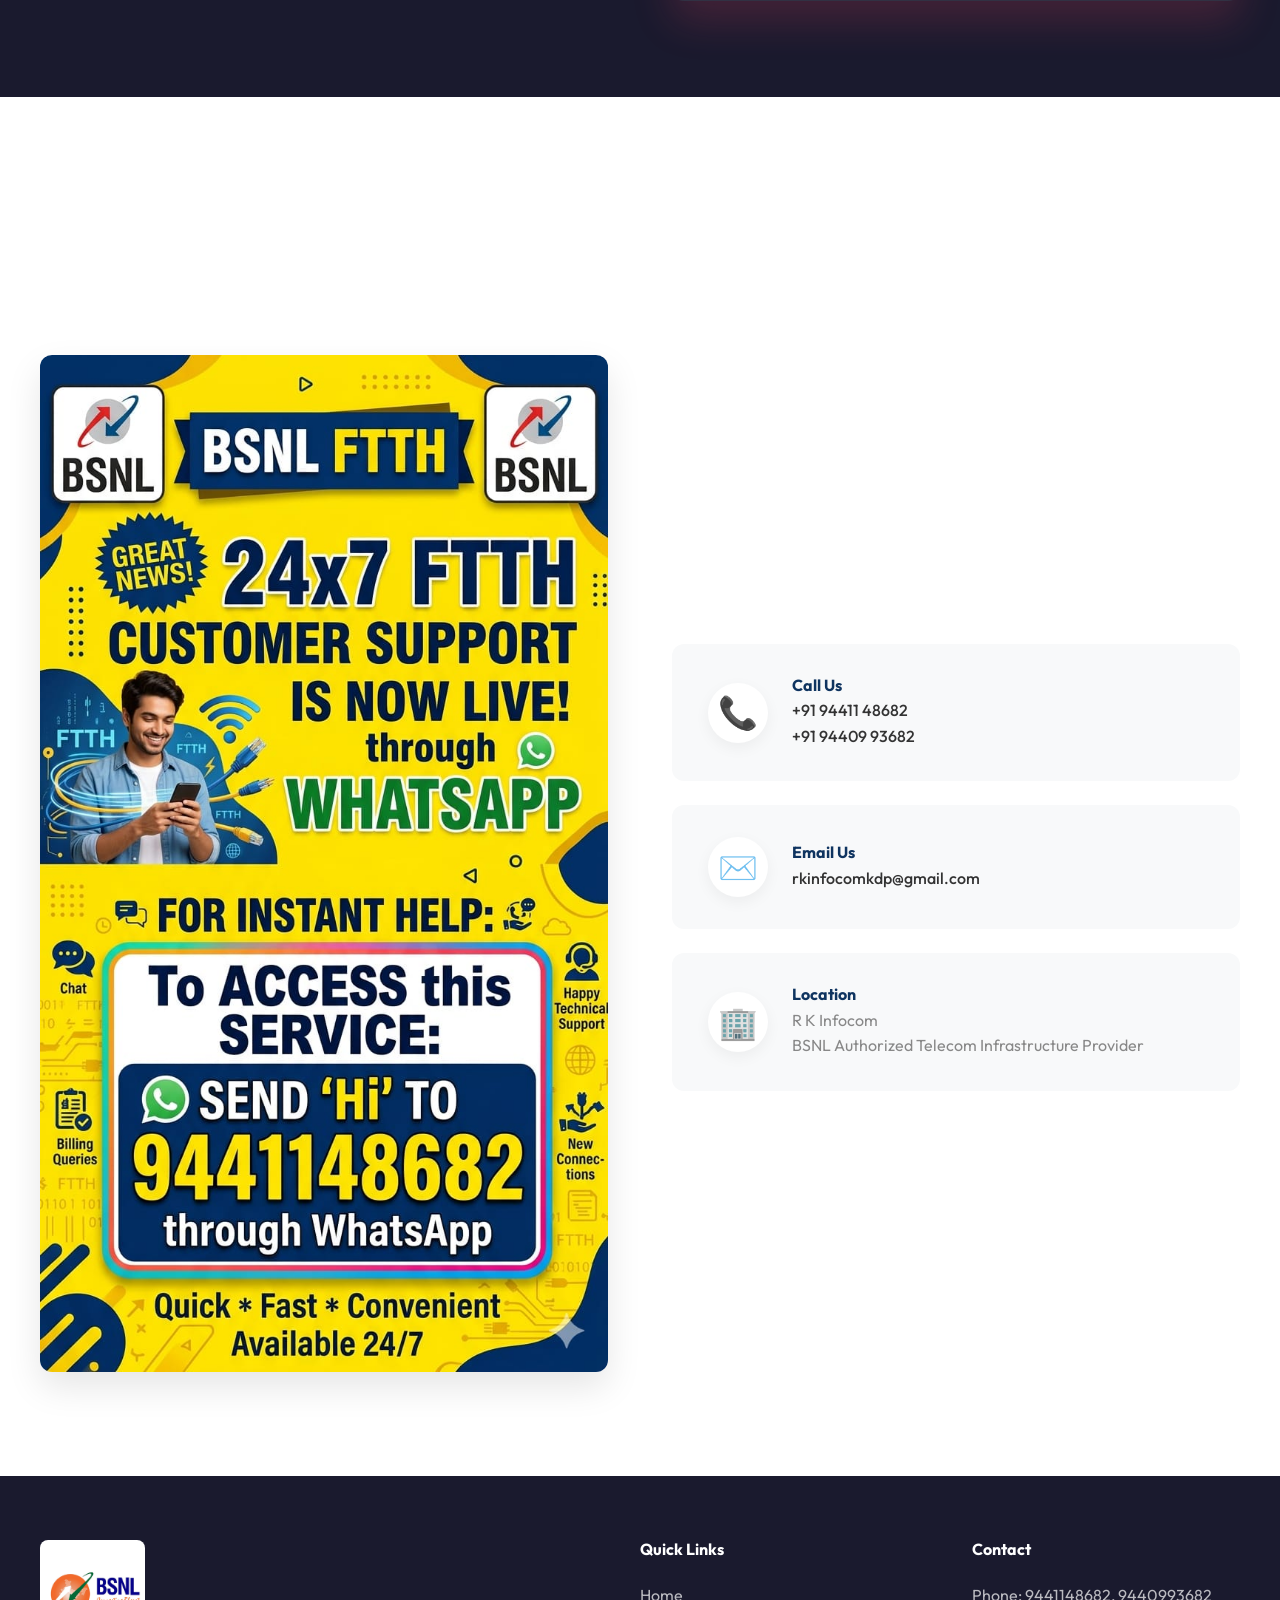
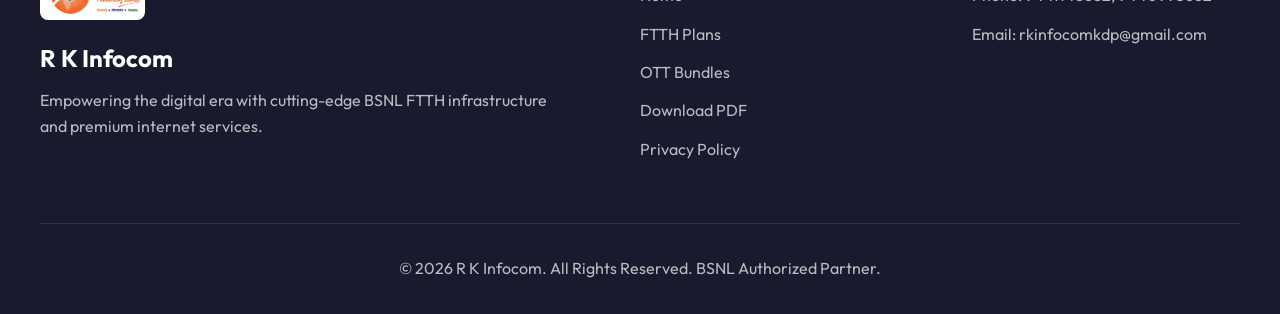
==== commit 86f43b26: "Add Open Graph and Twitter meta tags" ====
--- a/public/index.html
+++ b/public/index.html
@@ -1,15 +1,33 @@
 <!DOCTYPE html>
 <html lang="en">
+
 <head>
     <meta charset="UTF-8">
     <meta name="viewport" content="width=device-width, initial-scale=1.0">
     <title>R K Infocom | BSNL Authorized Telecom Infrastructure Provider</title>
-    <meta name="description" content="R K Infocom - BSNL Authorized Telecom Infrastructure Provider. Experience blazing fast FTTH internet and unlimited OTT entertainment.">
+    <meta name="description"
+        content="R K Infocom - BSNL Authorized Telecom Infrastructure Provider. Experience blazing fast FTTH internet and unlimited OTT entertainment.">
+
+    <!-- Open Graph Meta Tags -->
+    <meta property="og:title" content="RK Infocom">
+    <meta property="og:description" content="Internet Services">
+    <meta property="og:type" content="website">
+    <meta property="og:url" content="https://rkinfocom.in">
+    <meta property="og:image" content="https://rkinfocom.in/og-image.png">
+
+    <!-- Twitter Meta Tags -->
+    <meta name="twitter:card" content="summary_large_image">
+    <meta name="twitter:title" content="RK Infocom">
+    <meta name="twitter:description" content="Internet Services">
+    <meta name="twitter:image" content="https://rkinfocom.in/og-image.png">
+
     <link rel="preconnect" href="https://fonts.googleapis.com">
     <link rel="preconnect" href="https://fonts.gstatic.com" crossorigin>
-    <link href="https://fonts.googleapis.com/css2?family=Outfit:wght@300;400;500;600;700;800&display=swap" rel="stylesheet">
+    <link href="https://fonts.googleapis.com/css2?family=Outfit:wght@300;400;500;600;700;800&display=swap"
+        rel="stylesheet">
     <link rel="stylesheet" href="style.css">
 </head>
+
 <body>
     <!-- Navbar -->
     <nav class="navbar" id="navbar">
@@ -50,7 +68,8 @@
         <div class="hero-content fade-up">
             <div class="badge">BSNL Authorized Partner</div>
             <h1 class="hero-title">Experience the Future of Connectivity.</h1>
-            <p class="hero-subtitle">Ultra-fast Fiber-to-the-Home (FTTH) internet and premium OTT entertainment brought to you by R K Infocom.</p>
+            <p class="hero-subtitle">Ultra-fast Fiber-to-the-Home (FTTH) internet and premium OTT entertainment brought
+                to you by R K Infocom.</p>
             <div class="hero-actions">
                 <a href="#ftth" class="btn btn-primary btn-large">Explore Plans</a>
                 <a href="FTTH_Plans.pdf" target="_blank" class="btn btn-secondary btn-large">Download PDF</a>
@@ -84,7 +103,8 @@
         <div class="section-container row-reverse">
             <div class="section-text fade-up">
                 <h2 class="section-title">Next-Gen Fiber Internet</h2>
-                <p class="section-description">We bring you BSNL's reliable and lightning-fast FTTH services. Whether for home or enterprise, we have the perfect plan to suit your digital lifestyle.</p>
+                <p class="section-description">We bring you BSNL's reliable and lightning-fast FTTH services. Whether
+                    for home or enterprise, we have the perfect plan to suit your digital lifestyle.</p>
                 <ul class="benefit-list">
                     <li>✓ Symmetrical Download & Upload Speeds</li>
                     <li>✓ Zero Data Caps on Premium Plans</li>
@@ -105,7 +125,9 @@
         <div class="section-container">
             <div class="section-text fade-up">
                 <h2 class="section-title text-gradient">Entertainment Unleashed</h2>
-                <p class="section-description text-light">Why pay separately when you can get it all bundled? Enjoy unlimited access to premium OTT applications seamlessly integrated with your BSNL FTTH connection.</p>
+                <p class="section-description text-light">Why pay separately when you can get it all bundled? Enjoy
+                    unlimited access to premium OTT applications seamlessly integrated with your BSNL FTTH connection.
+                </p>
                 <ul class="benefit-list text-light">
                     <li>✓ Access to top platforms (Hotstar, Zee5, SonyLIV, etc.)</li>
                     <li>✓ 4K UHD Streaming capability</li>
@@ -125,14 +147,15 @@
     <section id="support" class="support-section">
         <div class="support-header fade-up">
             <h2 class="section-title">We're Here to Help</h2>
-            <p class="section-description">Have a question or facing an issue? Reach out to our dedicated support team.</p>
-        </div>
-        
+            <p class="section-description">Have a question or facing an issue? Reach out to our dedicated support team.
+            </p>
+        </div>
+
         <div class="support-container">
             <div class="support-image fade-up">
                 <img src="support.jpeg" alt="Customer Support">
             </div>
-            
+
             <div class="contact-cards fade-up">
                 <div class="contact-card">
                     <div class="contact-icon">📞</div>
@@ -142,7 +165,7 @@
                         <p><a href="tel:+919440993682">+91 94409 93682</a></p>
                     </div>
                 </div>
-                
+
                 <div class="contact-card">
                     <div class="contact-icon">✉️</div>
                     <div class="contact-info">
@@ -150,7 +173,7 @@
                         <p><a href="mailto:rkinfocomkdp@gmail.com">rkinfocomkdp@gmail.com</a></p>
                     </div>
                 </div>
-                
+
                 <div class="contact-card">
                     <div class="contact-icon">🏢</div>
                     <div class="contact-info">
@@ -169,14 +192,16 @@
             <div class="footer-brand">
                 <img src="logo.jpg" alt="R K Infocom Logo" class="footer-logo">
                 <h3>R K Infocom</h3>
-                <p>Empowering the digital era with cutting-edge BSNL FTTH infrastructure and premium internet services.</p>
+                <p>Empowering the digital era with cutting-edge BSNL FTTH infrastructure and premium internet services.
+                </p>
             </div>
             <div class="footer-links">
                 <h4>Quick Links</h4>
                 <a href="#hero">Home</a>
                 <a href="#ftth">FTTH Plans</a>
                 <a href="#ott">OTT Bundles</a>
-                <a href="public/FTTH_Plans.pdf" target="_blank">Download PDF</a>
+                <a href="FTTH_Plans.pdf" target="_blank">Download PDF</a>
+                <a href="privacy.html">Privacy Policy</a>
             </div>
             <div class="footer-contact">
                 <h4>Contact</h4>
@@ -191,4 +216,5 @@
 
     <script src="script.js"></script>
 </body>
+
 </html>
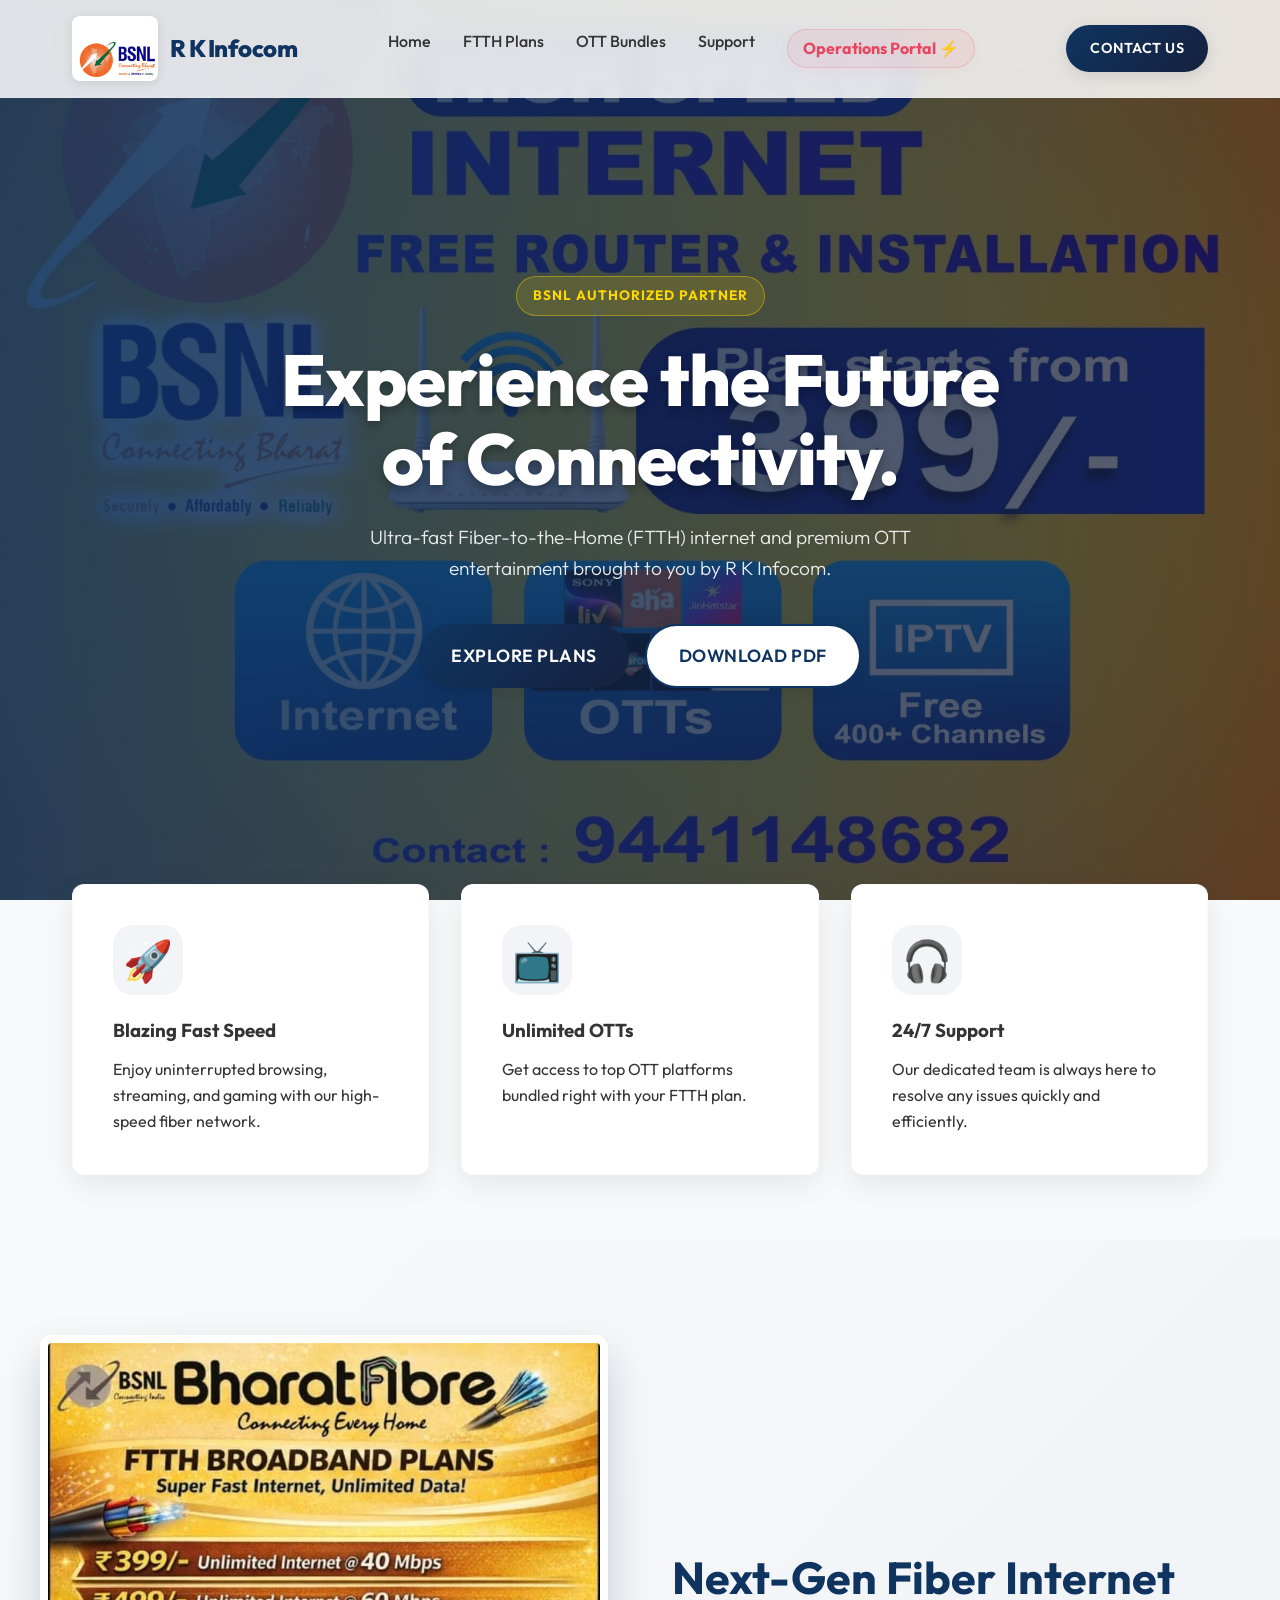
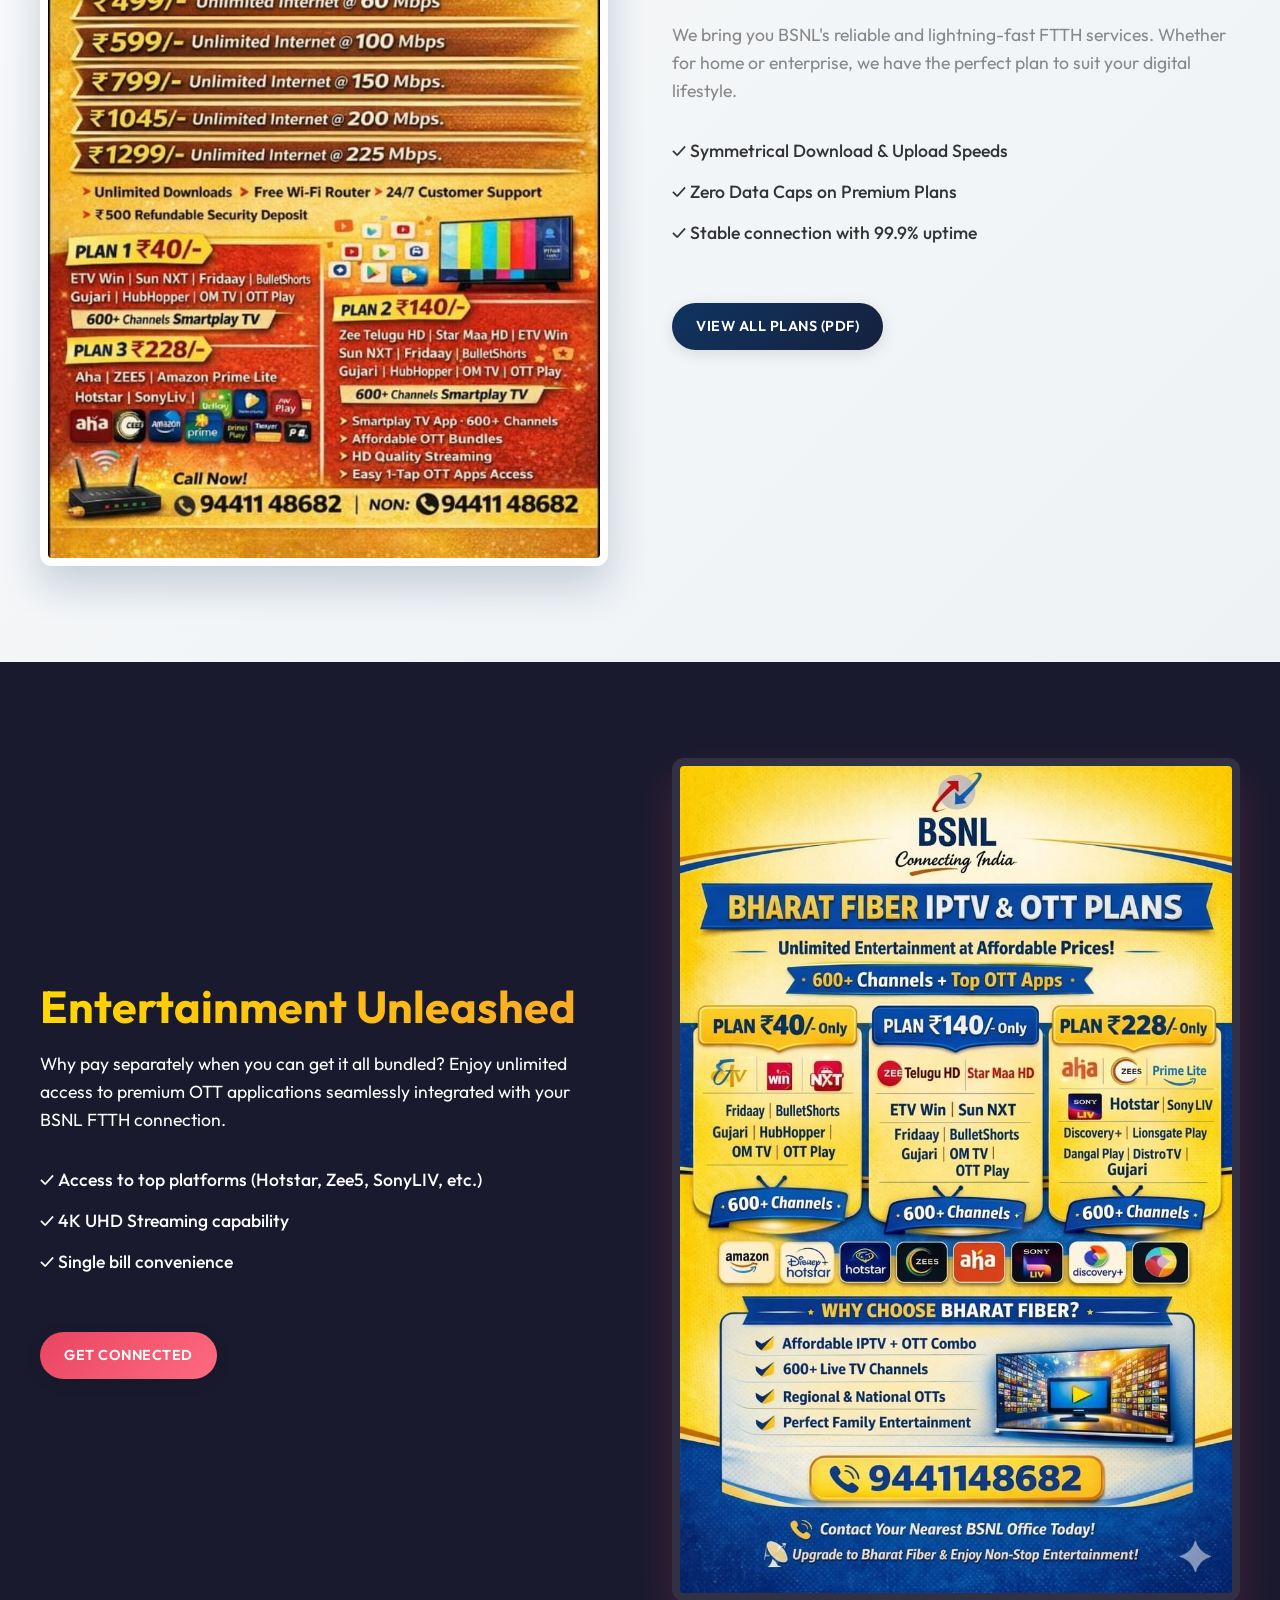
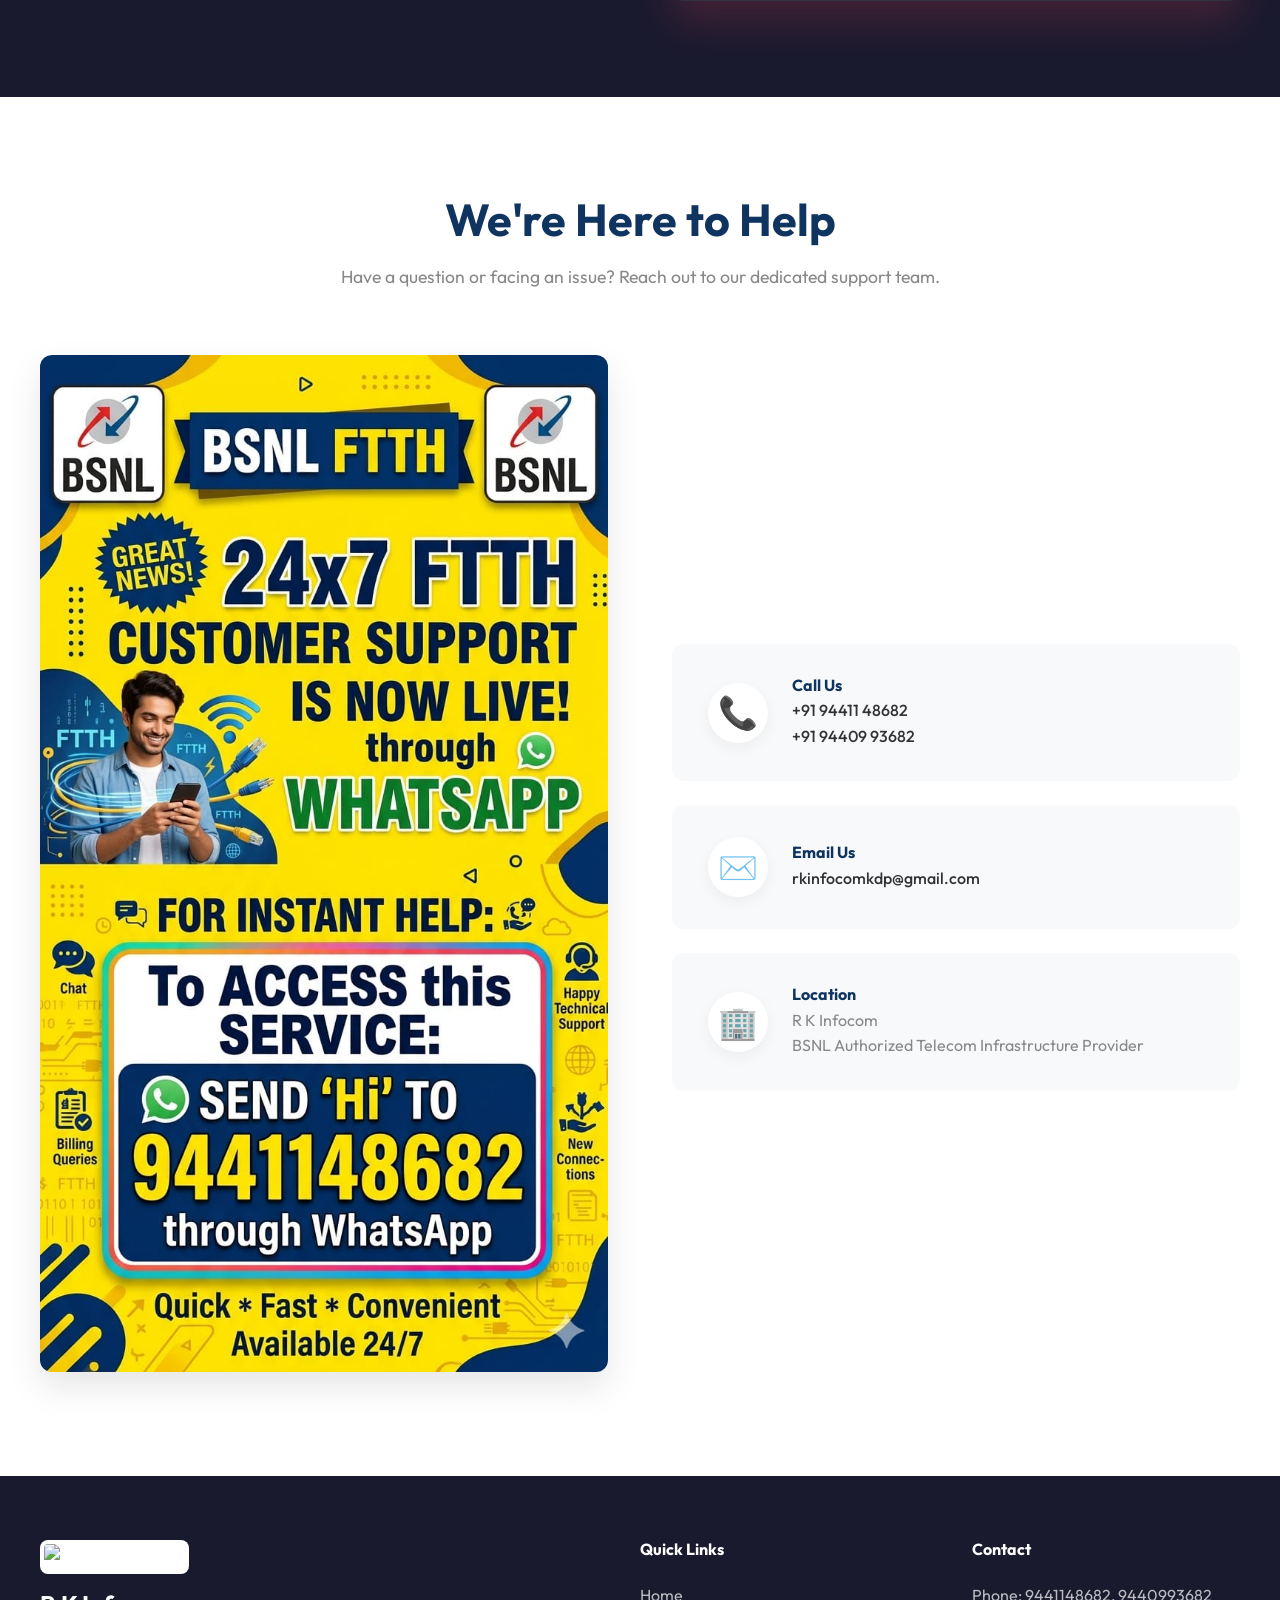
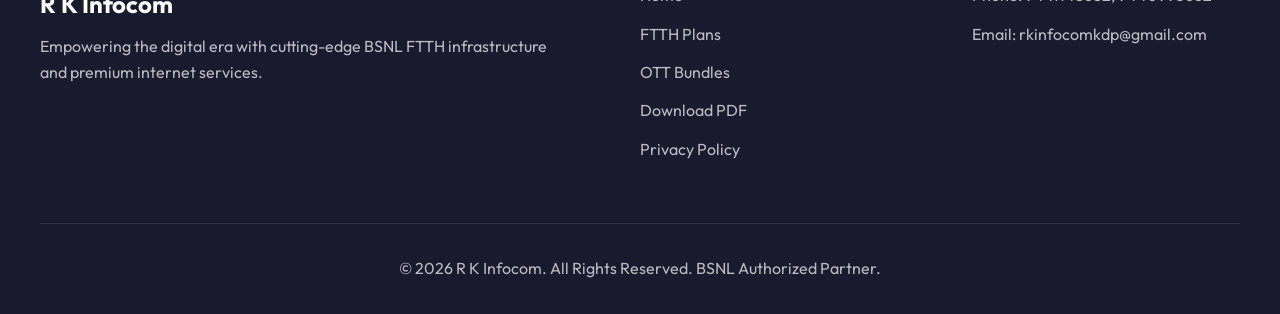
==== commit 0b3fb66e: "Add files via upload" ====
--- a/public/index.html
+++ b/public/index.html
@@ -1,220 +1,222 @@
-<!DOCTYPE html>
-<html lang="en">
-
-<head>
-    <meta charset="UTF-8">
-    <meta name="viewport" content="width=device-width, initial-scale=1.0">
-    <title>R K Infocom | BSNL Authorized Telecom Infrastructure Provider</title>
-    <meta name="description"
-        content="R K Infocom - BSNL Authorized Telecom Infrastructure Provider. Experience blazing fast FTTH internet and unlimited OTT entertainment.">
-
-    <!-- Open Graph Meta Tags -->
-    <meta property="og:title" content="RK Infocom">
-    <meta property="og:description" content="Internet Services">
-    <meta property="og:type" content="website">
-    <meta property="og:url" content="https://rkinfocom.in">
-    <meta property="og:image" content="https://rkinfocom.in/og-image.png">
-
-    <!-- Twitter Meta Tags -->
-    <meta name="twitter:card" content="summary_large_image">
-    <meta name="twitter:title" content="RK Infocom">
-    <meta name="twitter:description" content="Internet Services">
-    <meta name="twitter:image" content="https://rkinfocom.in/og-image.png">
-
-    <link rel="preconnect" href="https://fonts.googleapis.com">
-    <link rel="preconnect" href="https://fonts.gstatic.com" crossorigin>
-    <link href="https://fonts.googleapis.com/css2?family=Outfit:wght@300;400;500;600;700;800&display=swap"
-        rel="stylesheet">
-    <link rel="stylesheet" href="style.css">
-</head>
-
-<body>
-    <!-- Navbar -->
-    <nav class="navbar" id="navbar">
-        <div class="nav-container">
-            <a href="#" class="logo-link">
-                <img src="logo.jpg" alt="R K Infocom Logo" class="nav-logo">
-                <span class="logo-text">R K Infocom</span>
-            </a>
-            <div class="nav-links">
-                <a href="#hero">Home</a>
-                <a href="#ftth">FTTH Plans</a>
-                <a href="#ott">OTT Bundles</a>
-                <a href="#support">Support</a>
-            </div>
-            <div class="nav-contact-btn">
-                <a href="#support" class="btn btn-primary">Contact Us</a>
-            </div>
-            <div class="mobile-menu-btn" id="mobileMenuBtn">
-                <span></span>
-                <span></span>
-                <span></span>
-            </div>
-        </div>
-        <div class="mobile-menu" id="mobileMenu">
-            <a href="#hero">Home</a>
-            <a href="#ftth">FTTH Plans</a>
-            <a href="#ott">OTT Bundles</a>
-            <a href="#support">Support</a>
-        </div>
-    </nav>
-
-    <!-- Hero Section -->
-    <section id="hero" class="hero-section">
-        <div class="hero-bg">
-            <img src="poster.jpeg" alt="High Speed Internet Background" class="hero-img">
-            <div class="hero-overlay"></div>
-        </div>
-        <div class="hero-content fade-up">
-            <div class="badge">BSNL Authorized Partner</div>
-            <h1 class="hero-title">Experience the Future of Connectivity.</h1>
-            <p class="hero-subtitle">Ultra-fast Fiber-to-the-Home (FTTH) internet and premium OTT entertainment brought
-                to you by R K Infocom.</p>
-            <div class="hero-actions">
-                <a href="#ftth" class="btn btn-primary btn-large">Explore Plans</a>
-                <a href="FTTH_Plans.pdf" target="_blank" class="btn btn-secondary btn-large">Download PDF</a>
-            </div>
-        </div>
-    </section>
-
-    <!-- Features Overview -->
-    <section class="features-section">
-        <div class="features-grid">
-            <div class="feature-card fade-up">
-                <div class="feature-icon">🚀</div>
-                <h3>Blazing Fast Speed</h3>
-                <p>Enjoy uninterrupted browsing, streaming, and gaming with our high-speed fiber network.</p>
-            </div>
-            <div class="feature-card fade-up" style="transition-delay: 0.1s">
-                <div class="feature-icon">📺</div>
-                <h3>Unlimited OTTs</h3>
-                <p>Get access to top OTT platforms bundled right with your FTTH plan.</p>
-            </div>
-            <div class="feature-card fade-up" style="transition-delay: 0.2s">
-                <div class="feature-icon">🎧</div>
-                <h3>24/7 Support</h3>
-                <p>Our dedicated team is always here to resolve any issues quickly and efficiently.</p>
-            </div>
-        </div>
-    </section>
-
-    <!-- FTTH Plans Section -->
-    <section id="ftth" class="content-section glass-bg">
-        <div class="section-container row-reverse">
-            <div class="section-text fade-up">
-                <h2 class="section-title">Next-Gen Fiber Internet</h2>
-                <p class="section-description">We bring you BSNL's reliable and lightning-fast FTTH services. Whether
-                    for home or enterprise, we have the perfect plan to suit your digital lifestyle.</p>
-                <ul class="benefit-list">
-                    <li>✓ Symmetrical Download & Upload Speeds</li>
-                    <li>✓ Zero Data Caps on Premium Plans</li>
-                    <li>✓ Stable connection with 99.9% uptime</li>
-                </ul>
-                <a href="FTTH_Plans.pdf" target="_blank" class="btn btn-primary mt-4">View All Plans (PDF)</a>
-            </div>
-            <div class="section-image fade-up">
-                <div class="image-wrapper shadow-blue">
-                    <img src="ftth.jpeg" alt="FTTH Plans Showcase">
-                </div>
-            </div>
-        </div>
-    </section>
-
-    <!-- OTT Bundles Section -->
-    <section id="ott" class="content-section bg-dark">
-        <div class="section-container">
-            <div class="section-text fade-up">
-                <h2 class="section-title text-gradient">Entertainment Unleashed</h2>
-                <p class="section-description text-light">Why pay separately when you can get it all bundled? Enjoy
-                    unlimited access to premium OTT applications seamlessly integrated with your BSNL FTTH connection.
-                </p>
-                <ul class="benefit-list text-light">
-                    <li>✓ Access to top platforms (Hotstar, Zee5, SonyLIV, etc.)</li>
-                    <li>✓ 4K UHD Streaming capability</li>
-                    <li>✓ Single bill convenience</li>
-                </ul>
-                <a href="#support" class="btn btn-accent mt-4">Get Connected</a>
-            </div>
-            <div class="section-image fade-up">
-                <div class="image-wrapper shadow-purple">
-                    <img src="otts.jpeg" alt="OTT Entertainment Bundles">
-                </div>
-            </div>
-        </div>
-    </section>
-
-    <!-- Support Section -->
-    <section id="support" class="support-section">
-        <div class="support-header fade-up">
-            <h2 class="section-title">We're Here to Help</h2>
-            <p class="section-description">Have a question or facing an issue? Reach out to our dedicated support team.
-            </p>
-        </div>
-
-        <div class="support-container">
-            <div class="support-image fade-up">
-                <img src="support.jpeg" alt="Customer Support">
-            </div>
-
-            <div class="contact-cards fade-up">
-                <div class="contact-card">
-                    <div class="contact-icon">📞</div>
-                    <div class="contact-info">
-                        <h4>Call Us</h4>
-                        <p><a href="tel:+919441148682">+91 94411 48682</a></p>
-                        <p><a href="tel:+919440993682">+91 94409 93682</a></p>
-                    </div>
-                </div>
-
-                <div class="contact-card">
-                    <div class="contact-icon">✉️</div>
-                    <div class="contact-info">
-                        <h4>Email Us</h4>
-                        <p><a href="mailto:rkinfocomkdp@gmail.com">rkinfocomkdp@gmail.com</a></p>
-                    </div>
-                </div>
-
-                <div class="contact-card">
-                    <div class="contact-icon">🏢</div>
-                    <div class="contact-info">
-                        <h4>Location</h4>
-                        <p>R K Infocom</p>
-                        <p>BSNL Authorized Telecom Infrastructure Provider</p>
-                    </div>
-                </div>
-            </div>
-        </div>
-    </section>
-
-    <!-- Footer -->
-    <footer class="footer">
-        <div class="footer-top">
-            <div class="footer-brand">
-                <img src="logo.jpg" alt="R K Infocom Logo" class="footer-logo">
-                <h3>R K Infocom</h3>
-                <p>Empowering the digital era with cutting-edge BSNL FTTH infrastructure and premium internet services.
-                </p>
-            </div>
-            <div class="footer-links">
-                <h4>Quick Links</h4>
-                <a href="#hero">Home</a>
-                <a href="#ftth">FTTH Plans</a>
-                <a href="#ott">OTT Bundles</a>
-                <a href="FTTH_Plans.pdf" target="_blank">Download PDF</a>
-                <a href="privacy.html">Privacy Policy</a>
-            </div>
-            <div class="footer-contact">
-                <h4>Contact</h4>
-                <p>Phone: 9441148682, 9440993682</p>
-                <p>Email: rkinfocomkdp@gmail.com</p>
-            </div>
-        </div>
-        <div class="footer-bottom">
-            <p>&copy; 2026 R K Infocom. All Rights Reserved. BSNL Authorized Partner.</p>
-        </div>
-    </footer>
-
-    <script src="script.js"></script>
-</body>
-
-</html>
+<!DOCTYPE html>
+<html lang="en">
+
+<head>
+    <meta charset="UTF-8">
+    <meta name="viewport" content="width=device-width, initial-scale=1.0">
+    <title>R K Infocom | BSNL Authorized Telecom Infrastructure Provider</title>
+    <meta name="description"
+        content="R K Infocom - BSNL Authorized Telecom Infrastructure Provider. Experience blazing fast FTTH internet and unlimited OTT entertainment.">
+
+    <!-- Open Graph Meta Tags -->
+    <meta property="og:title" content="RK Infocom">
+    <meta property="og:description" content="Internet Services">
+    <meta property="og:type" content="website">
+    <meta property="og:url" content="https://rkinfocom.in">
+    <meta property="og:image" content="https://rkinfocom.in/og-image.png">
+
+    <!-- Twitter Meta Tags -->
+    <meta name="twitter:card" content="summary_large_image">
+    <meta name="twitter:title" content="RK Infocom">
+    <meta name="twitter:description" content="Internet Services">
+    <meta name="twitter:image" content="https://rkinfocom.in/og-image.png">
+
+    <link rel="preconnect" href="https://fonts.googleapis.com">
+    <link rel="preconnect" href="https://fonts.gstatic.com" crossorigin>
+    <link href="https://fonts.googleapis.com/css2?family=Outfit:wght@300;400;500;600;700;800&display=swap"
+        rel="stylesheet">
+    <link rel="stylesheet" href="style.css">
+</head>
+
+<body>
+    <!-- Navbar -->
+    <nav class="navbar" id="navbar">
+        <div class="nav-container">
+            <a href="#" class="logo-link">
+                <img src="logo.jpg" alt="R K Infocom Logo" class="nav-logo">
+                <span class="logo-text">R K Infocom</span>
+            </a>
+            <div class="nav-links">
+                <a href="#hero">Home</a>
+                <a href="#ftth">FTTH Plans</a>
+                <a href="#ott">OTT Bundles</a>
+                <a href="#support">Support</a>
+                <a href="dashboard.html" class="portal-nav-btn">Operations Portal ⚡</a>
+            </div>
+            <div class="nav-contact-btn">
+                <a href="#support" class="btn btn-primary">Contact Us</a>
+            </div>
+            <div class="mobile-menu-btn" id="mobileMenuBtn">
+                <span></span>
+                <span></span>
+                <span></span>
+            </div>
+        </div>
+        <div class="mobile-menu" id="mobileMenu">
+            <a href="#hero">Home</a>
+            <a href="#ftth">FTTH Plans</a>
+            <a href="#ott">OTT Bundles</a>
+            <a href="#support">Support</a>
+            <a href="dashboard.html" class="portal-nav-btn-mobile">Operations Portal ⚡</a>
+        </div>
+    </nav>
+
+    <!-- Hero Section -->
+    <section id="hero" class="hero-section">
+        <div class="hero-bg">
+            <img src="poster.jpeg" alt="High Speed Internet Background" class="hero-img">
+            <div class="hero-overlay"></div>
+        </div>
+        <div class="hero-content fade-up">
+            <div class="badge">BSNL Authorized Partner</div>
+            <h1 class="hero-title">Experience the Future of Connectivity.</h1>
+            <p class="hero-subtitle">Ultra-fast Fiber-to-the-Home (FTTH) internet and premium OTT entertainment brought
+                to you by R K Infocom.</p>
+            <div class="hero-actions">
+                <a href="#ftth" class="btn btn-primary btn-large">Explore Plans</a>
+                <a href="FTTH_Plans.pdf" target="_blank" class="btn btn-secondary btn-large">Download PDF</a>
+            </div>
+        </div>
+    </section>
+
+    <!-- Features Overview -->
+    <section class="features-section">
+        <div class="features-grid">
+            <div class="feature-card fade-up">
+                <div class="feature-icon">🚀</div>
+                <h3>Blazing Fast Speed</h3>
+                <p>Enjoy uninterrupted browsing, streaming, and gaming with our high-speed fiber network.</p>
+            </div>
+            <div class="feature-card fade-up" style="transition-delay: 0.1s">
+                <div class="feature-icon">📺</div>
+                <h3>Unlimited OTTs</h3>
+                <p>Get access to top OTT platforms bundled right with your FTTH plan.</p>
+            </div>
+            <div class="feature-card fade-up" style="transition-delay: 0.2s">
+                <div class="feature-icon">🎧</div>
+                <h3>24/7 Support</h3>
+                <p>Our dedicated team is always here to resolve any issues quickly and efficiently.</p>
+            </div>
+        </div>
+    </section>
+
+    <!-- FTTH Plans Section -->
+    <section id="ftth" class="content-section glass-bg">
+        <div class="section-container row-reverse">
+            <div class="section-text fade-up">
+                <h2 class="section-title">Next-Gen Fiber Internet</h2>
+                <p class="section-description">We bring you BSNL's reliable and lightning-fast FTTH services. Whether
+                    for home or enterprise, we have the perfect plan to suit your digital lifestyle.</p>
+                <ul class="benefit-list">
+                    <li>✓ Symmetrical Download & Upload Speeds</li>
+                    <li>✓ Zero Data Caps on Premium Plans</li>
+                    <li>✓ Stable connection with 99.9% uptime</li>
+                </ul>
+                <a href="FTTH_Plans.pdf" target="_blank" class="btn btn-primary mt-4">View All Plans (PDF)</a>
+            </div>
+            <div class="section-image fade-up">
+                <div class="image-wrapper shadow-blue">
+                    <img src="ftth.jpeg" alt="FTTH Plans Showcase">
+                </div>
+            </div>
+        </div>
+    </section>
+
+    <!-- OTT Bundles Section -->
+    <section id="ott" class="content-section bg-dark">
+        <div class="section-container">
+            <div class="section-text fade-up">
+                <h2 class="section-title text-gradient">Entertainment Unleashed</h2>
+                <p class="section-description text-light">Why pay separately when you can get it all bundled? Enjoy
+                    unlimited access to premium OTT applications seamlessly integrated with your BSNL FTTH connection.
+                </p>
+                <ul class="benefit-list text-light">
+                    <li>✓ Access to top platforms (Hotstar, Zee5, SonyLIV, etc.)</li>
+                    <li>✓ 4K UHD Streaming capability</li>
+                    <li>✓ Single bill convenience</li>
+                </ul>
+                <a href="#support" class="btn btn-accent mt-4">Get Connected</a>
+            </div>
+            <div class="section-image fade-up">
+                <div class="image-wrapper shadow-purple">
+                    <img src="otts.jpeg" alt="OTT Entertainment Bundles">
+                </div>
+            </div>
+        </div>
+    </section>
+
+    <!-- Support Section -->
+    <section id="support" class="support-section">
+        <div class="support-header fade-up">
+            <h2 class="section-title">We're Here to Help</h2>
+            <p class="section-description">Have a question or facing an issue? Reach out to our dedicated support team.
+            </p>
+        </div>
+
+        <div class="support-container">
+            <div class="support-image fade-up">
+                <img src="support.jpeg" alt="Customer Support">
+            </div>
+
+            <div class="contact-cards fade-up">
+                <div class="contact-card">
+                    <div class="contact-icon">📞</div>
+                    <div class="contact-info">
+                        <h4>Call Us</h4>
+                        <p><a href="tel:+919441148682">+91 94411 48682</a></p>
+                        <p><a href="tel:+919440993682">+91 94409 93682</a></p>
+                    </div>
+                </div>
+
+                <div class="contact-card">
+                    <div class="contact-icon">✉️</div>
+                    <div class="contact-info">
+                        <h4>Email Us</h4>
+                        <p><a href="mailto:rkinfocomkdp@gmail.com">rkinfocomkdp@gmail.com</a></p>
+                    </div>
+                </div>
+
+                <div class="contact-card">
+                    <div class="contact-icon">🏢</div>
+                    <div class="contact-info">
+                        <h4>Location</h4>
+                        <p>R K Infocom</p>
+                        <p>BSNL Authorized Telecom Infrastructure Provider</p>
+                    </div>
+                </div>
+            </div>
+        </div>
+    </section>
+
+    <!-- Footer -->
+    <footer class="footer">
+        <div class="footer-top">
+            <div class="footer-brand">
+                <img src="public/logo.jpg" alt="R K Infocom Logo" class="footer-logo">
+                <h3>R K Infocom</h3>
+                <p>Empowering the digital era with cutting-edge BSNL FTTH infrastructure and premium internet services.
+                </p>
+            </div>
+            <div class="footer-links">
+                <h4>Quick Links</h4>
+                <a href="#hero">Home</a>
+                <a href="#ftth">FTTH Plans</a>
+                <a href="#ott">OTT Bundles</a>
+                <a href="public/FTTH_Plans.pdf" target="_blank">Download PDF</a>
+                <a href="privacy.html">Privacy Policy</a>
+            </div>
+            <div class="footer-contact">
+                <h4>Contact</h4>
+                <p>Phone: 9441148682, 9440993682</p>
+                <p>Email: rkinfocomkdp@gmail.com</p>
+            </div>
+        </div>
+        <div class="footer-bottom">
+            <p>&copy; 2026 R K Infocom. All Rights Reserved. BSNL Authorized Partner.</p>
+        </div>
+    </footer>
+
+    <script src="script.js"></script>
+</body>
+
+</html>
--- a/public/style.css
+++ b/public/style.css
@@ -1,637 +1,672 @@
-:root {
-    --primary: #0f3460;
-    --primary-light: #16213e;
-    --secondary: #e94560;
-    --accent: #f9a826;
-    --yellow: #ffd700;
-    --bg-light: #f8f9fa;
-    --bg-dark: #1a1a2e;
-    --text-main: #333333;
-    --text-light: #ffffff;
-    --text-muted: #888888;
-    --glass-bg: rgba(255, 255, 255, 0.85);
-    --glass-border: rgba(255, 255, 255, 0.2);
-    --shadow: 0 8px 32px rgba(0, 0, 0, 0.1);
-    --radius: 12px;
-    --transition: 0.3s cubic-bezier(0.25, 0.8, 0.25, 1);
-}
-
-* {
-    margin: 0;
-    padding: 0;
-    box-sizing: border-box;
-    font-family: 'Outfit', sans-serif;
-    scroll-behavior: smooth;
-}
-
-body {
-    background-color: var(--bg-light);
-    color: var(--text-main);
-    overflow-x: hidden;
-    line-height: 1.6;
-}
-
-/* Typography */
-h1, h2, h3, h4, h5, h6 {
-    font-weight: 700;
-    line-height: 1.2;
-    margin-bottom: 1rem;
-}
-
-a {
-    text-decoration: none;
-    color: inherit;
-    transition: var(--transition);
-}
-
-.text-gradient {
-    background: linear-gradient(90deg, var(--yellow), var(--accent));
-    -webkit-background-clip: text;
-    -webkit-text-fill-color: transparent;
-}
-
-.text-light {
-    color: var(--text-light) !important;
-}
-
-.mt-4 {
-    margin-top: 1.5rem;
-}
-
-/* Buttons */
-.btn {
-    display: inline-flex;
-    align-items: center;
-    justify-content: center;
-    padding: 0.75rem 1.5rem;
-    border-radius: 50px;
-    font-weight: 600;
-    cursor: pointer;
-    border: none;
-    transition: var(--transition);
-    text-transform: uppercase;
-    letter-spacing: 0.5px;
-    font-size: 0.9rem;
-    box-shadow: 0 4px 15px rgba(0,0,0,0.1);
-}
-
-.btn:hover {
-    transform: translateY(-3px);
-    box-shadow: 0 8px 20px rgba(0,0,0,0.15);
-}
-
-.btn-primary {
-    background: linear-gradient(135deg, var(--primary), var(--primary-light));
-    color: white;
-}
-
-.btn-primary:hover {
-    background: linear-gradient(135deg, var(--primary-light), var(--primary));
-    color: white;
-}
-
-.btn-secondary {
-    background: white;
-    color: var(--primary);
-    border: 2px solid var(--primary);
-}
-
-.btn-secondary:hover {
-    background: var(--primary);
-    color: white;
-}
-
-.btn-accent {
-    background: linear-gradient(135deg, var(--secondary), #ff6b81);
-    color: white;
-}
-
-.btn-accent:hover {
-    box-shadow: 0 8px 25px rgba(233, 69, 96, 0.4);
-    color: white;
-}
-
-.btn-large {
-    padding: 1rem 2rem;
-    font-size: 1.1rem;
-}
-
-/* Navbar */
-.navbar {
-    position: fixed;
-    top: 0;
-    left: 0;
-    width: 100%;
-    z-index: 1000;
-    background: var(--glass-bg);
-    backdrop-filter: blur(12px);
-    -webkit-backdrop-filter: blur(12px);
-    border-bottom: 1px solid var(--glass-border);
-    transition: var(--transition);
-}
-
-.navbar.scrolled {
-    box-shadow: var(--shadow);
-    background: rgba(255, 255, 255, 0.95);
-}
-
-.nav-container {
-    max-width: 1200px;
-    margin: 0 auto;
-    padding: 1rem 2rem;
-    display: flex;
-    justify-content: space-between;
-    align-items: center;
-}
-
-.logo-link {
-    display: flex;
-    align-items: center;
-    gap: 12px;
-}
-
-.nav-logo {
-    height: 65px;
-    width: auto;
-    border-radius: 8px;
-    box-shadow: 0 2px 10px rgba(0,0,0,0.1);
-    background-color: white;
-    padding: 2px;
-}
-
-.logo-text {
-    font-size: 1.5rem;
-    font-weight: 800;
-    color: var(--primary);
-    letter-spacing: -0.5px;
-}
-
-.nav-links {
-    display: flex;
-    gap: 2rem;
-}
-
-.nav-links a {
-    font-weight: 500;
-    color: var(--text-main);
-    position: relative;
-}
-
-.nav-links a::after {
-    content: '';
-    position: absolute;
-    bottom: -4px;
-    left: 0;
-    width: 0;
-    height: 2px;
-    background: var(--secondary);
-    transition: var(--transition);
-}
-
-.nav-links a:hover {
-    color: var(--secondary);
-}
-
-.nav-links a:hover::after {
-    width: 100%;
-}
-
-.mobile-menu-btn {
-    display: none;
-    flex-direction: column;
-    gap: 5px;
-    cursor: pointer;
-}
-
-.mobile-menu-btn span {
-    width: 25px;
-    height: 3px;
-    background-color: var(--primary);
-    transition: var(--transition);
-}
-
-.mobile-menu {
-    display: none;
-    background: white;
-    padding: 1rem 2rem;
-    box-shadow: 0 10px 20px rgba(0,0,0,0.1);
-}
-
-.mobile-menu.active {
-    display: flex;
-    flex-direction: column;
-    gap: 1rem;
-}
-
-.mobile-menu a {
-    font-weight: 500;
-    padding: 0.5rem 0;
-    border-bottom: 1px solid #eee;
-}
-
-/* Hero Section */
-.hero-section {
-    position: relative;
-    min-height: 100vh;
-    display: flex;
-    align-items: center;
-    padding: 8rem 2rem 4rem;
-    overflow: hidden;
-}
-
-.hero-bg {
-    position: absolute;
-    top: 0;
-    left: 0;
-    width: 100%;
-    height: 100%;
-    z-index: -1;
-}
-
-.hero-img {
-    width: 100%;
-    height: 100%;
-    object-fit: cover;
-}
-
-.hero-overlay {
-    position: absolute;
-    top: 0;
-    left: 0;
-    width: 100%;
-    height: 100%;
-    background: linear-gradient(to right, rgba(15, 52, 96, 0.9) 0%, rgba(26, 26, 46, 0.7) 100%);
-}
-
-.hero-content {
-    max-width: 800px;
-    margin: 0 auto;
-    text-align: center;
-    color: white;
-    z-index: 1;
-}
-
-.badge {
-    display: inline-block;
-    padding: 0.5rem 1rem;
-    background: rgba(255, 215, 0, 0.15);
-    backdrop-filter: blur(4px);
-    border: 1px solid rgba(255, 215, 0, 0.4);
-    border-radius: 50px;
-    font-size: 0.85rem;
-    font-weight: 700;
-    margin-bottom: 1.5rem;
-    letter-spacing: 1px;
-    text-transform: uppercase;
-    color: var(--yellow);
-}
-
-.hero-title {
-    font-size: 4.5rem;
-    font-weight: 800;
-    line-height: 1.1;
-    margin-bottom: 1.5rem;
-    letter-spacing: -1px;
-    text-shadow: 0 4px 10px rgba(0,0,0,0.3);
-}
-
-.hero-subtitle {
-    font-size: 1.2rem;
-    font-weight: 300;
-    margin-bottom: 2.5rem;
-    opacity: 0.9;
-    max-width: 600px;
-    margin-left: auto;
-    margin-right: auto;
-}
-
-.hero-actions {
-    display: flex;
-    gap: 1rem;
-    justify-content: center;
-}
-
-/* Features Grid */
-.features-section {
-    padding: 4rem 2rem;
-    max-width: 1200px;
-    margin: -5rem auto 0;
-    position: relative;
-    z-index: 10;
-}
-
-.features-grid {
-    display: grid;
-    grid-template-columns: repeat(auto-fit, minmax(300px, 1fr));
-    gap: 2rem;
-}
-
-.feature-card {
-    background: white;
-    padding: 2.5rem;
-    border-radius: var(--radius);
-    box-shadow: 0 10px 30px rgba(0,0,0,0.08);
-    transition: var(--transition);
-    border: 1px solid rgba(0,0,0,0.02);
-}
-
-.feature-card:hover {
-    transform: translateY(-10px);
-    box-shadow: 0 15px 40px rgba(0,0,0,0.12);
-}
-
-.feature-icon {
-    font-size: 2.5rem;
-    margin-bottom: 1.5rem;
-    background: rgba(15, 52, 96, 0.05);
-    width: 70px;
-    height: 70px;
-    display: flex;
-    align-items: center;
-    justify-content: center;
-    border-radius: 20px;
-}
-
-/* Content Sections */
-.content-section {
-    padding: 6rem 2rem;
-}
-
-.glass-bg {
-    background: linear-gradient(135deg, #f8f9fa 0%, #eef2f5 100%);
-}
-
-.bg-dark {
-    background-color: var(--bg-dark);
-    color: white;
-}
-
-.section-container {
-    max-width: 1200px;
-    margin: 0 auto;
-    display: flex;
-    align-items: center;
-    gap: 4rem;
-}
-
-.section-container.row-reverse {
-    flex-direction: row-reverse;
-}
-
-.section-text {
-    flex: 1;
-}
-
-.section-title {
-    font-size: 2.8rem;
-    margin-bottom: 1rem;
-    color: var(--primary);
-}
-
-.bg-dark .section-title {
-    color: white;
-}
-
-.section-description {
-    font-size: 1.1rem;
-    color: var(--text-muted);
-    margin-bottom: 2rem;
-}
-
-.benefit-list {
-    list-style: none;
-    margin-bottom: 2rem;
-}
-
-.benefit-list li {
-    font-size: 1.1rem;
-    margin-bottom: 0.8rem;
-    display: flex;
-    align-items: center;
-    gap: 10px;
-    font-weight: 500;
-}
-
-.section-image {
-    flex: 1;
-    position: relative;
-}
-
-.image-wrapper {
-    border-radius: var(--radius);
-    overflow: hidden;
-    transition: var(--transition);
-}
-
-.image-wrapper img {
-    width: 100%;
-    height: auto;
-    display: block;
-    transition: transform 0.5s ease;
-}
-
-.image-wrapper:hover img {
-    transform: scale(1.05);
-}
-
-.shadow-blue {
-    box-shadow: 0 20px 40px rgba(15, 52, 96, 0.2);
-    border: 8px solid white;
-}
-
-.shadow-purple {
-    box-shadow: 0 20px 40px rgba(233, 69, 96, 0.2);
-    border: 8px solid rgba(255, 255, 255, 0.1);
-}
-
-/* Support Section */
-.support-section {
-    padding: 6rem 2rem;
-    background: #ffffff;
-}
-
-.support-header {
-    text-align: center;
-    max-width: 700px;
-    margin: 0 auto 4rem;
-}
-
-.support-container {
-    max-width: 1200px;
-    margin: 0 auto;
-    display: flex;
-    gap: 4rem;
-    align-items: center;
-}
-
-.support-image {
-    flex: 1;
-}
-
-.support-image img {
-    width: 100%;
-    border-radius: var(--radius);
-    box-shadow: 0 15px 35px rgba(0,0,0,0.1);
-}
-
-.contact-cards {
-    flex: 1;
-    display: flex;
-    flex-direction: column;
-    gap: 1.5rem;
-}
-
-.contact-card {
-    display: flex;
-    align-items: center;
-    gap: 1.5rem;
-    padding: 2rem;
-    background: #f8f9fa;
-    border-radius: var(--radius);
-    transition: var(--transition);
-    border-left: 4px solid transparent;
-}
-
-.contact-card:hover {
-    background: white;
-    box-shadow: 0 10px 25px rgba(0,0,0,0.05);
-    border-left: 4px solid var(--secondary);
-    transform: translateX(5px);
-}
-
-.contact-icon {
-    font-size: 2rem;
-    background: white;
-    width: 60px;
-    height: 60px;
-    display: flex;
-    align-items: center;
-    justify-content: center;
-    border-radius: 50%;
-    box-shadow: 0 5px 15px rgba(0,0,0,0.05);
-}
-
-.contact-info h4 {
-    margin-bottom: 0.2rem;
-    color: var(--primary);
-}
-
-.contact-info p {
-    color: var(--text-muted);
-}
-
-.contact-info a {
-    color: var(--text-main);
-    font-weight: 500;
-}
-
-.contact-info a:hover {
-    color: var(--secondary);
-}
-
-/* Footer */
-.footer {
-    background: var(--bg-dark);
-    color: rgba(255, 255, 255, 0.7);
-    padding: 4rem 2rem 2rem;
-}
-
-.footer-top {
-    max-width: 1200px;
-    margin: 0 auto;
-    display: grid;
-    grid-template-columns: 2fr 1fr 1fr;
-    gap: 4rem;
-    margin-bottom: 3rem;
-}
-
-.footer-logo {
-    height: 80px;
-    border-radius: 8px;
-    margin-bottom: 1rem;
-    background-color: white;
-    padding: 4px;
-}
-
-.footer-brand h3 {
-    color: white;
-    font-size: 1.5rem;
-}
-
-.footer-links h4, .footer-contact h4 {
-    color: white;
-    margin-bottom: 1.5rem;
-}
-
-.footer-links a {
-    display: block;
-    margin-bottom: 0.8rem;
-}
-
-.footer-links a:hover {
-    color: var(--accent);
-    padding-left: 5px;
-}
-
-.footer-contact p {
-    margin-bottom: 0.8rem;
-}
-
-.footer-bottom {
-    max-width: 1200px;
-    margin: 0 auto;
-    text-align: center;
-    padding-top: 2rem;
-    border-top: 1px solid rgba(255, 255, 255, 0.1);
-}
-
-/* Animations */
-.fade-up {
-    opacity: 0;
-    transform: translateY(30px);
-    transition: opacity 0.8s ease-out, transform 0.8s ease-out;
-}
-
-.fade-up.visible {
-    opacity: 1;
-    transform: translateY(0);
-}
-
-/* Responsive */
-@media (max-width: 992px) {
-    .hero-title {
-        font-size: 3.5rem;
-    }
-    .section-container, .support-container {
-        flex-direction: column !important;
-    }
-    .features-section {
-        margin-top: 0;
-        padding-top: 2rem;
-    }
-    .footer-top {
-        grid-template-columns: 1fr 1fr;
-    }
-}
-
-@media (max-width: 768px) {
-    .nav-links, .nav-contact-btn {
-        display: none;
-    }
-    .mobile-menu-btn {
-        display: flex;
-    }
-    .hero-title {
-        font-size: 2.8rem;
-    }
-    .hero-actions {
-        flex-direction: column;
-    }
-    .footer-top {
-        grid-template-columns: 1fr;
-        gap: 2rem;
-    }
-    .section-title {
-        font-size: 2.2rem;
-    }
-}
+:root {
+    --primary: #0f3460;
+    --primary-light: #16213e;
+    --secondary: #e94560;
+    --accent: #f9a826;
+    --yellow: #ffd700;
+    --bg-light: #f8f9fa;
+    --bg-dark: #1a1a2e;
+    --text-main: #333333;
+    --text-light: #ffffff;
+    --text-muted: #888888;
+    --glass-bg: rgba(255, 255, 255, 0.85);
+    --glass-border: rgba(255, 255, 255, 0.2);
+    --shadow: 0 8px 32px rgba(0, 0, 0, 0.1);
+    --radius: 12px;
+    --transition: 0.3s cubic-bezier(0.25, 0.8, 0.25, 1);
+}
+
+* {
+    margin: 0;
+    padding: 0;
+    box-sizing: border-box;
+    font-family: 'Outfit', sans-serif;
+    scroll-behavior: smooth;
+}
+
+body {
+    background-color: var(--bg-light);
+    color: var(--text-main);
+    overflow-x: hidden;
+    line-height: 1.6;
+}
+
+/* Typography */
+h1, h2, h3, h4, h5, h6 {
+    font-weight: 700;
+    line-height: 1.2;
+    margin-bottom: 1rem;
+}
+
+a {
+    text-decoration: none;
+    color: inherit;
+    transition: var(--transition);
+}
+
+.text-gradient {
+    background: linear-gradient(90deg, var(--yellow), var(--accent));
+    -webkit-background-clip: text;
+    -webkit-text-fill-color: transparent;
+}
+
+.text-light {
+    color: var(--text-light) !important;
+}
+
+.mt-4 {
+    margin-top: 1.5rem;
+}
+
+/* Buttons */
+.btn {
+    display: inline-flex;
+    align-items: center;
+    justify-content: center;
+    padding: 0.75rem 1.5rem;
+    border-radius: 50px;
+    font-weight: 600;
+    cursor: pointer;
+    border: none;
+    transition: var(--transition);
+    text-transform: uppercase;
+    letter-spacing: 0.5px;
+    font-size: 0.9rem;
+    box-shadow: 0 4px 15px rgba(0,0,0,0.1);
+}
+
+.btn:hover {
+    transform: translateY(-3px);
+    box-shadow: 0 8px 20px rgba(0,0,0,0.15);
+}
+
+.btn-primary {
+    background: linear-gradient(135deg, var(--primary), var(--primary-light));
+    color: white;
+}
+
+.btn-primary:hover {
+    background: linear-gradient(135deg, var(--primary-light), var(--primary));
+    color: white;
+}
+
+.btn-secondary {
+    background: white;
+    color: var(--primary);
+    border: 2px solid var(--primary);
+}
+
+.btn-secondary:hover {
+    background: var(--primary);
+    color: white;
+}
+
+.btn-accent {
+    background: linear-gradient(135deg, var(--secondary), #ff6b81);
+    color: white;
+}
+
+.btn-accent:hover {
+    box-shadow: 0 8px 25px rgba(233, 69, 96, 0.4);
+    color: white;
+}
+
+.btn-large {
+    padding: 1rem 2rem;
+    font-size: 1.1rem;
+}
+
+/* Navbar */
+.navbar {
+    position: fixed;
+    top: 0;
+    left: 0;
+    width: 100%;
+    z-index: 1000;
+    background: var(--glass-bg);
+    backdrop-filter: blur(12px);
+    -webkit-backdrop-filter: blur(12px);
+    border-bottom: 1px solid var(--glass-border);
+    transition: var(--transition);
+}
+
+.navbar.scrolled {
+    box-shadow: var(--shadow);
+    background: rgba(255, 255, 255, 0.95);
+}
+
+.nav-container {
+    max-width: 1200px;
+    margin: 0 auto;
+    padding: 1rem 2rem;
+    display: flex;
+    justify-content: space-between;
+    align-items: center;
+}
+
+.logo-link {
+    display: flex;
+    align-items: center;
+    gap: 12px;
+}
+
+.nav-logo {
+    height: 65px;
+    width: auto;
+    border-radius: 8px;
+    box-shadow: 0 2px 10px rgba(0,0,0,0.1);
+    background-color: white;
+    padding: 2px;
+}
+
+.logo-text {
+    font-size: 1.5rem;
+    font-weight: 800;
+    color: var(--primary);
+    letter-spacing: -0.5px;
+}
+
+.nav-links {
+    display: flex;
+    gap: 2rem;
+}
+
+.nav-links a {
+    font-weight: 500;
+    color: var(--text-main);
+    position: relative;
+}
+
+.nav-links a::after {
+    content: '';
+    position: absolute;
+    bottom: -4px;
+    left: 0;
+    width: 0;
+    height: 2px;
+    background: var(--secondary);
+    transition: var(--transition);
+}
+
+.nav-links a:hover {
+    color: var(--secondary);
+}
+
+.nav-links a:hover::after {
+    width: 100%;
+}
+
+.mobile-menu-btn {
+    display: none;
+    flex-direction: column;
+    gap: 5px;
+    cursor: pointer;
+}
+
+.mobile-menu-btn span {
+    width: 25px;
+    height: 3px;
+    background-color: var(--primary);
+    transition: var(--transition);
+}
+
+.mobile-menu {
+    display: none;
+    background: white;
+    padding: 1rem 2rem;
+    box-shadow: 0 10px 20px rgba(0,0,0,0.1);
+}
+
+.mobile-menu.active {
+    display: flex;
+    flex-direction: column;
+    gap: 1rem;
+}
+
+.mobile-menu a {
+    font-weight: 500;
+    padding: 0.5rem 0;
+    border-bottom: 1px solid #eee;
+}
+
+/* Hero Section */
+.hero-section {
+    position: relative;
+    min-height: 100vh;
+    display: flex;
+    align-items: center;
+    padding: 8rem 2rem 4rem;
+    overflow: hidden;
+}
+
+.hero-bg {
+    position: absolute;
+    top: 0;
+    left: 0;
+    width: 100%;
+    height: 100%;
+    z-index: -1;
+}
+
+.hero-img {
+    width: 100%;
+    height: 100%;
+    object-fit: cover;
+}
+
+.hero-overlay {
+    position: absolute;
+    top: 0;
+    left: 0;
+    width: 100%;
+    height: 100%;
+    background: linear-gradient(to right, rgba(15, 52, 96, 0.9) 0%, rgba(26, 26, 46, 0.7) 100%);
+}
+
+.hero-content {
+    max-width: 800px;
+    margin: 0 auto;
+    text-align: center;
+    color: white;
+    z-index: 1;
+}
+
+.badge {
+    display: inline-block;
+    padding: 0.5rem 1rem;
+    background: rgba(255, 215, 0, 0.15);
+    backdrop-filter: blur(4px);
+    border: 1px solid rgba(255, 215, 0, 0.4);
+    border-radius: 50px;
+    font-size: 0.85rem;
+    font-weight: 700;
+    margin-bottom: 1.5rem;
+    letter-spacing: 1px;
+    text-transform: uppercase;
+    color: var(--yellow);
+}
+
+.hero-title {
+    font-size: 4.5rem;
+    font-weight: 800;
+    line-height: 1.1;
+    margin-bottom: 1.5rem;
+    letter-spacing: -1px;
+    text-shadow: 0 4px 10px rgba(0,0,0,0.3);
+}
+
+.hero-subtitle {
+    font-size: 1.2rem;
+    font-weight: 300;
+    margin-bottom: 2.5rem;
+    opacity: 0.9;
+    max-width: 600px;
+    margin-left: auto;
+    margin-right: auto;
+}
+
+.hero-actions {
+    display: flex;
+    gap: 1rem;
+    justify-content: center;
+}
+
+/* Features Grid */
+.features-section {
+    padding: 4rem 2rem;
+    max-width: 1200px;
+    margin: -5rem auto 0;
+    position: relative;
+    z-index: 10;
+}
+
+.features-grid {
+    display: grid;
+    grid-template-columns: repeat(auto-fit, minmax(300px, 1fr));
+    gap: 2rem;
+}
+
+.feature-card {
+    background: white;
+    padding: 2.5rem;
+    border-radius: var(--radius);
+    box-shadow: 0 10px 30px rgba(0,0,0,0.08);
+    transition: var(--transition);
+    border: 1px solid rgba(0,0,0,0.02);
+}
+
+.feature-card:hover {
+    transform: translateY(-10px);
+    box-shadow: 0 15px 40px rgba(0,0,0,0.12);
+}
+
+.feature-icon {
+    font-size: 2.5rem;
+    margin-bottom: 1.5rem;
+    background: rgba(15, 52, 96, 0.05);
+    width: 70px;
+    height: 70px;
+    display: flex;
+    align-items: center;
+    justify-content: center;
+    border-radius: 20px;
+}
+
+/* Content Sections */
+.content-section {
+    padding: 6rem 2rem;
+}
+
+.glass-bg {
+    background: linear-gradient(135deg, #f8f9fa 0%, #eef2f5 100%);
+}
+
+.bg-dark {
+    background-color: var(--bg-dark);
+    color: white;
+}
+
+.section-container {
+    max-width: 1200px;
+    margin: 0 auto;
+    display: flex;
+    align-items: center;
+    gap: 4rem;
+}
+
+.section-container.row-reverse {
+    flex-direction: row-reverse;
+}
+
+.section-text {
+    flex: 1;
+}
+
+.section-title {
+    font-size: 2.8rem;
+    margin-bottom: 1rem;
+    color: var(--primary);
+}
+
+.bg-dark .section-title {
+    color: white;
+}
+
+.section-description {
+    font-size: 1.1rem;
+    color: var(--text-muted);
+    margin-bottom: 2rem;
+}
+
+.benefit-list {
+    list-style: none;
+    margin-bottom: 2rem;
+}
+
+.benefit-list li {
+    font-size: 1.1rem;
+    margin-bottom: 0.8rem;
+    display: flex;
+    align-items: center;
+    gap: 10px;
+    font-weight: 500;
+}
+
+.section-image {
+    flex: 1;
+    position: relative;
+}
+
+.image-wrapper {
+    border-radius: var(--radius);
+    overflow: hidden;
+    transition: var(--transition);
+}
+
+.image-wrapper img {
+    width: 100%;
+    height: auto;
+    display: block;
+    transition: transform 0.5s ease;
+}
+
+.image-wrapper:hover img {
+    transform: scale(1.05);
+}
+
+.shadow-blue {
+    box-shadow: 0 20px 40px rgba(15, 52, 96, 0.2);
+    border: 8px solid white;
+}
+
+.shadow-purple {
+    box-shadow: 0 20px 40px rgba(233, 69, 96, 0.2);
+    border: 8px solid rgba(255, 255, 255, 0.1);
+}
+
+/* Support Section */
+.support-section {
+    padding: 6rem 2rem;
+    background: #ffffff;
+}
+
+.support-header {
+    text-align: center;
+    max-width: 700px;
+    margin: 0 auto 4rem;
+}
+
+.support-container {
+    max-width: 1200px;
+    margin: 0 auto;
+    display: flex;
+    gap: 4rem;
+    align-items: center;
+}
+
+.support-image {
+    flex: 1;
+}
+
+.support-image img {
+    width: 100%;
+    border-radius: var(--radius);
+    box-shadow: 0 15px 35px rgba(0,0,0,0.1);
+}
+
+.contact-cards {
+    flex: 1;
+    display: flex;
+    flex-direction: column;
+    gap: 1.5rem;
+}
+
+.contact-card {
+    display: flex;
+    align-items: center;
+    gap: 1.5rem;
+    padding: 2rem;
+    background: #f8f9fa;
+    border-radius: var(--radius);
+    transition: var(--transition);
+    border-left: 4px solid transparent;
+}
+
+.contact-card:hover {
+    background: white;
+    box-shadow: 0 10px 25px rgba(0,0,0,0.05);
+    border-left: 4px solid var(--secondary);
+    transform: translateX(5px);
+}
+
+.contact-icon {
+    font-size: 2rem;
+    background: white;
+    width: 60px;
+    height: 60px;
+    display: flex;
+    align-items: center;
+    justify-content: center;
+    border-radius: 50%;
+    box-shadow: 0 5px 15px rgba(0,0,0,0.05);
+}
+
+.contact-info h4 {
+    margin-bottom: 0.2rem;
+    color: var(--primary);
+}
+
+.contact-info p {
+    color: var(--text-muted);
+}
+
+.contact-info a {
+    color: var(--text-main);
+    font-weight: 500;
+}
+
+.contact-info a:hover {
+    color: var(--secondary);
+}
+
+/* Footer */
+.footer {
+    background: var(--bg-dark);
+    color: rgba(255, 255, 255, 0.7);
+    padding: 4rem 2rem 2rem;
+}
+
+.footer-top {
+    max-width: 1200px;
+    margin: 0 auto;
+    display: grid;
+    grid-template-columns: 2fr 1fr 1fr;
+    gap: 4rem;
+    margin-bottom: 3rem;
+}
+
+.footer-logo {
+    height: 80px;
+    border-radius: 8px;
+    margin-bottom: 1rem;
+    background-color: white;
+    padding: 4px;
+}
+
+.footer-brand h3 {
+    color: white;
+    font-size: 1.5rem;
+}
+
+.footer-links h4, .footer-contact h4 {
+    color: white;
+    margin-bottom: 1.5rem;
+}
+
+.footer-links a {
+    display: block;
+    margin-bottom: 0.8rem;
+}
+
+.footer-links a:hover {
+    color: var(--accent);
+    padding-left: 5px;
+}
+
+.footer-contact p {
+    margin-bottom: 0.8rem;
+}
+
+.footer-bottom {
+    max-width: 1200px;
+    margin: 0 auto;
+    text-align: center;
+    padding-top: 2rem;
+    border-top: 1px solid rgba(255, 255, 255, 0.1);
+}
+
+/* Animations */
+.fade-up {
+    opacity: 0;
+    transform: translateY(30px);
+    transition: opacity 0.8s ease-out, transform 0.8s ease-out;
+}
+
+.fade-up.visible {
+    opacity: 1;
+    transform: translateY(0);
+}
+
+/* Responsive */
+@media (max-width: 992px) {
+    .hero-title {
+        font-size: 3.5rem;
+    }
+    .section-container, .support-container {
+        flex-direction: column !important;
+    }
+    .features-section {
+        margin-top: 0;
+        padding-top: 2rem;
+    }
+    .footer-top {
+        grid-template-columns: 1fr 1fr;
+    }
+}
+
+@media (max-width: 768px) {
+    .nav-links, .nav-contact-btn {
+        display: none;
+    }
+    .mobile-menu-btn {
+        display: flex;
+    }
+    .hero-title {
+        font-size: 2.8rem;
+    }
+    .hero-actions {
+        flex-direction: column;
+    }
+    .footer-top {
+        grid-template-columns: 1fr;
+        gap: 2rem;
+    }
+    .section-title {
+        font-size: 2.2rem;
+    }
+}
+
+/* Operations Portal Navbar Buttons */
+.portal-nav-btn {
+    color: #e94560 !important;
+    font-weight: 700 !important;
+    background: rgba(233, 69, 96, 0.08);
+    padding: 0.35rem 0.95rem;
+    border-radius: 20px;
+    border: 1px solid rgba(233, 69, 96, 0.2);
+    box-shadow: 0 4px 12px rgba(233, 69, 96, 0.05);
+    transition: var(--transition);
+    display: inline-flex;
+    align-items: center;
+}
+
+.portal-nav-btn:hover {
+    color: white !important;
+    background: #e94560 !important;
+    border-color: #e94560 !important;
+    box-shadow: 0 6px 18px rgba(233, 69, 96, 0.25);
+    transform: translateY(-1px);
+}
+
+.portal-nav-btn-mobile {
+    color: #e94560 !important;
+    font-weight: 700 !important;
+    background: rgba(233, 69, 96, 0.05);
+    padding: 0.75rem 1rem !important;
+    border-radius: 8px;
+    border-left: 4px solid #e94560 !important;
+    display: flex;
+    align-items: center;
+    justify-content: space-between;
+}
+
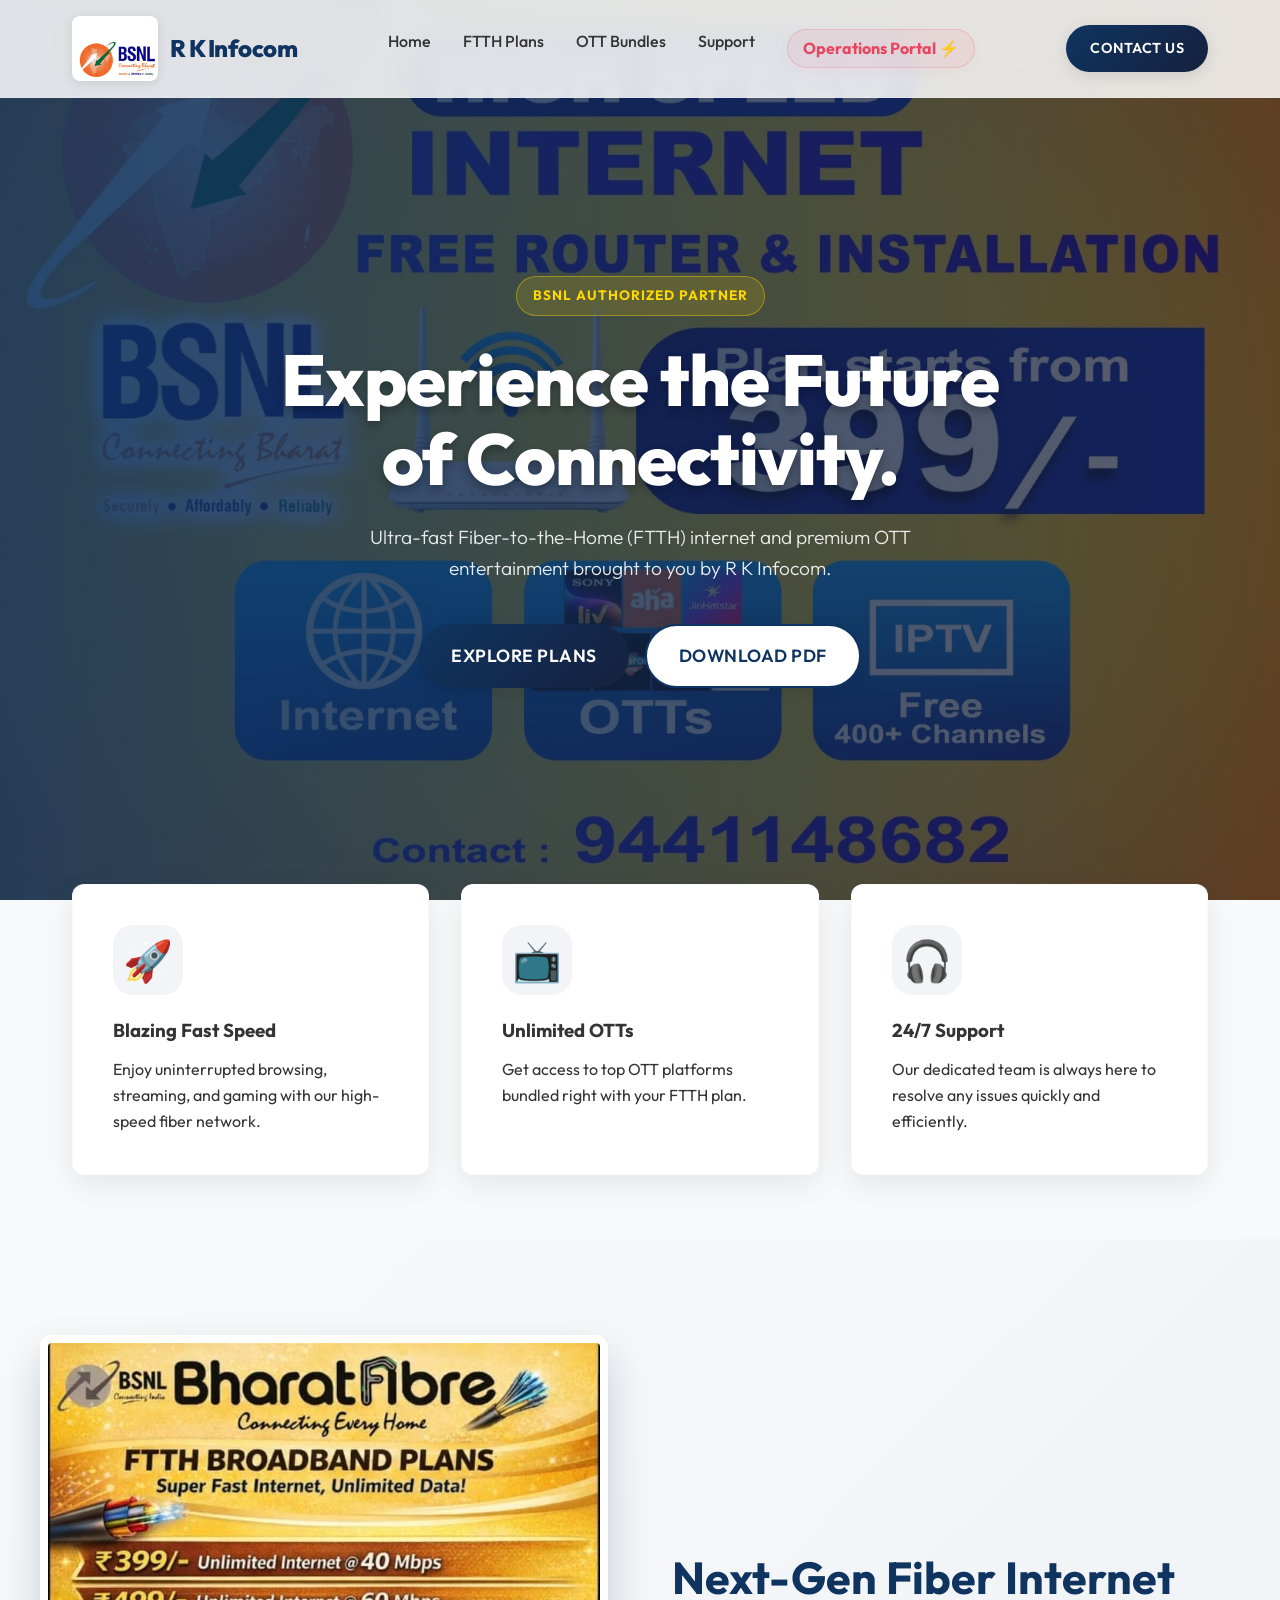
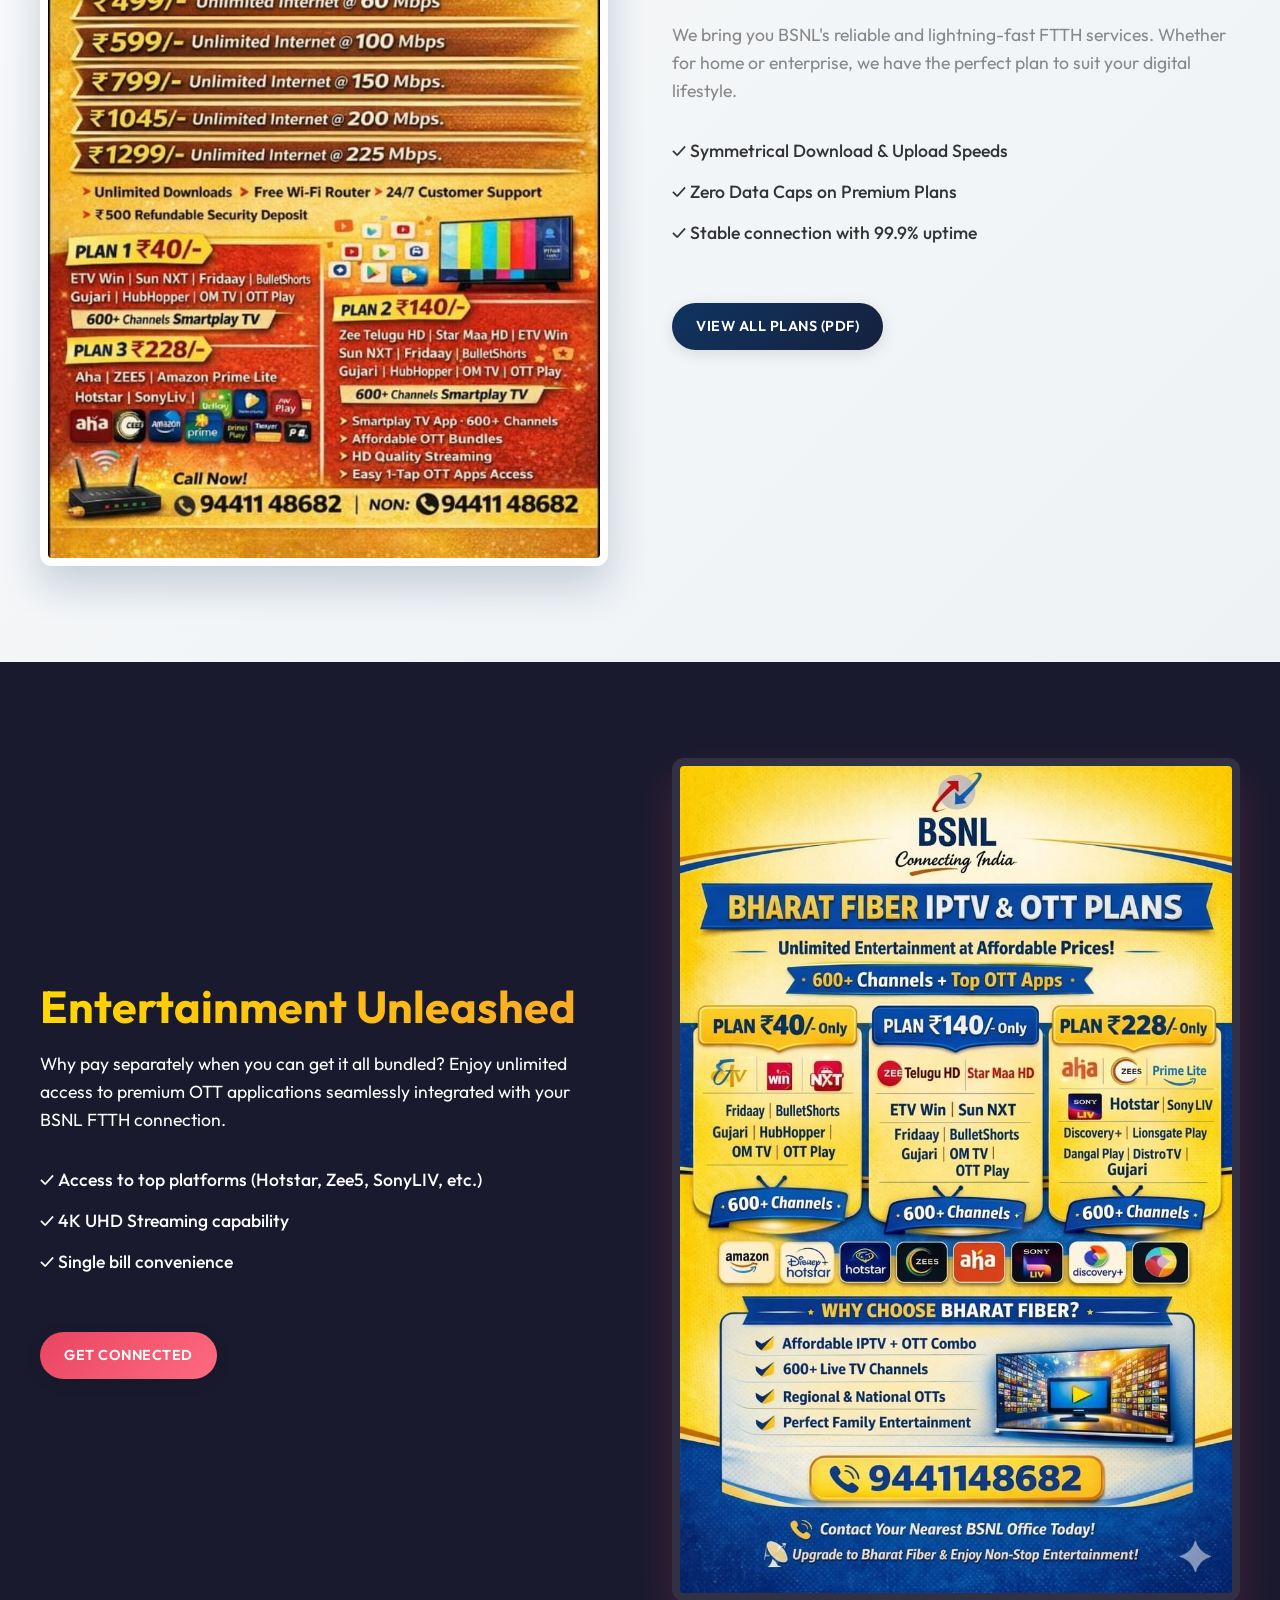
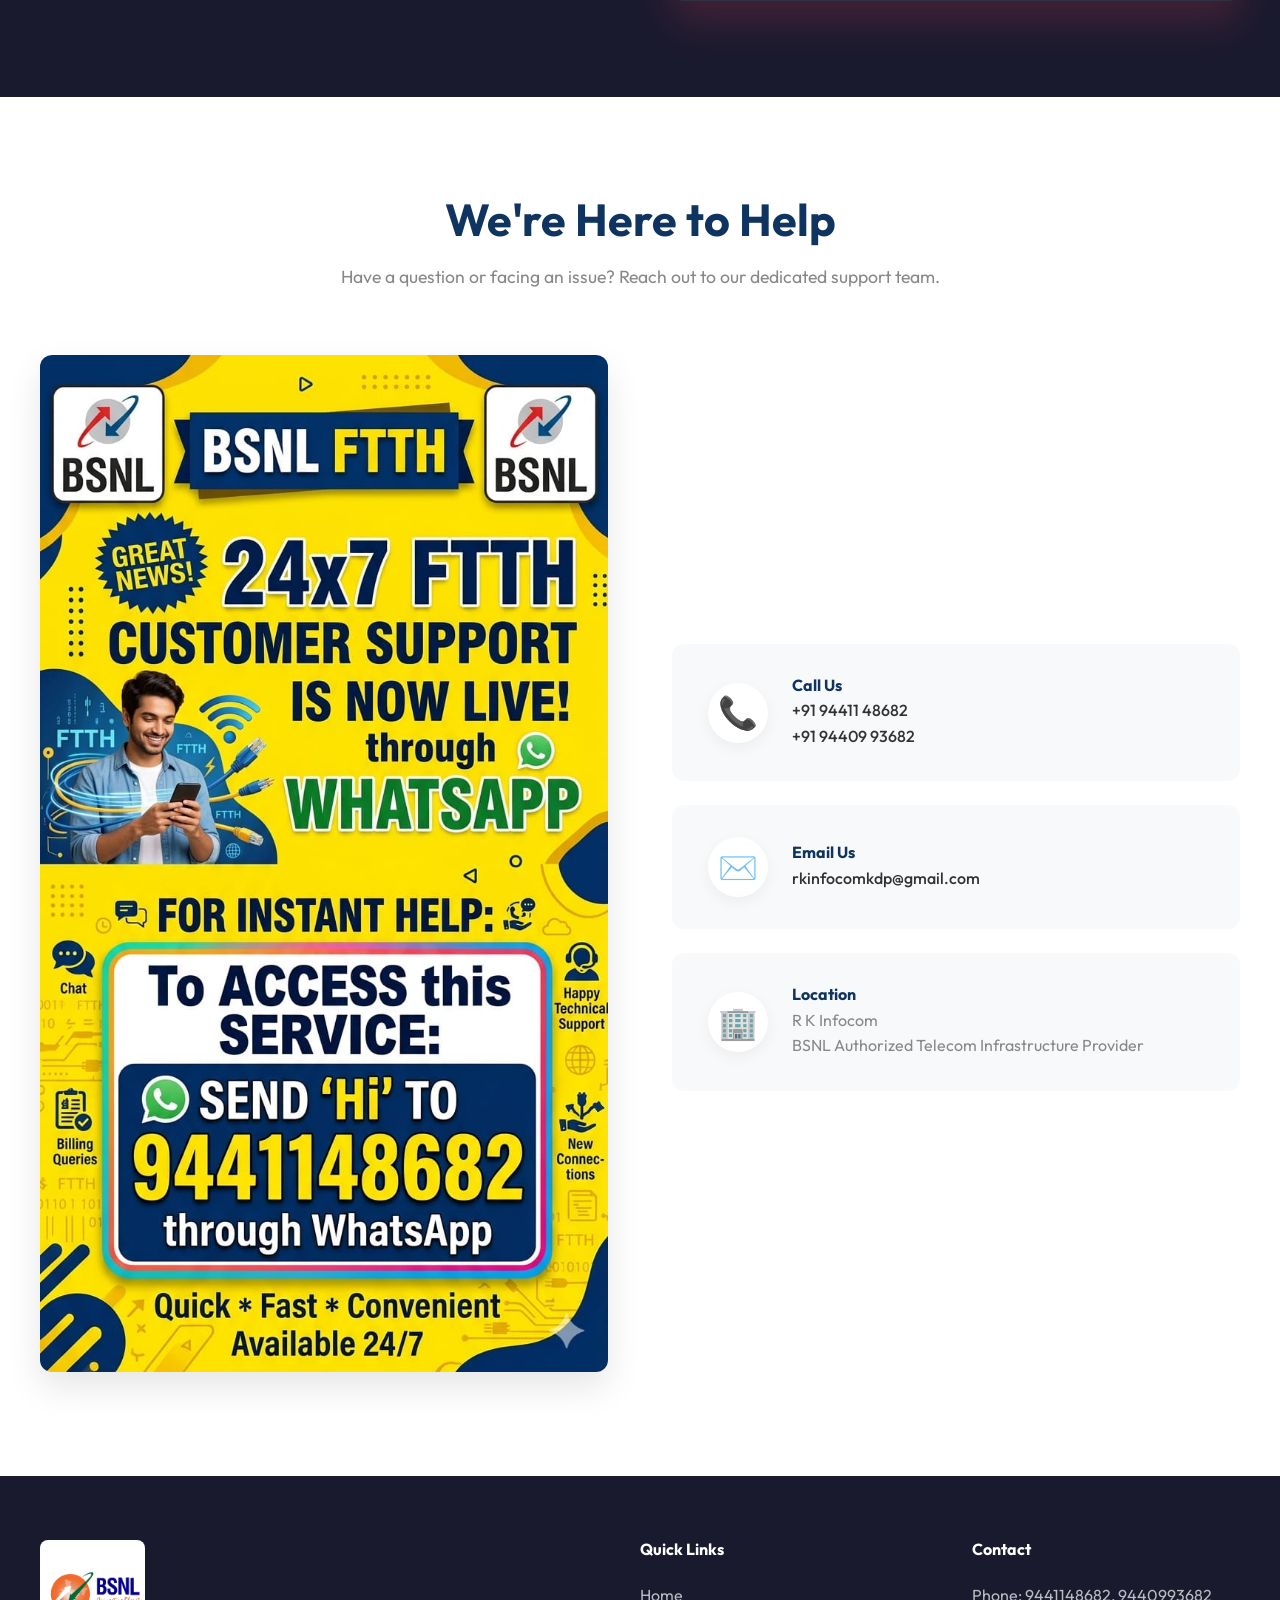
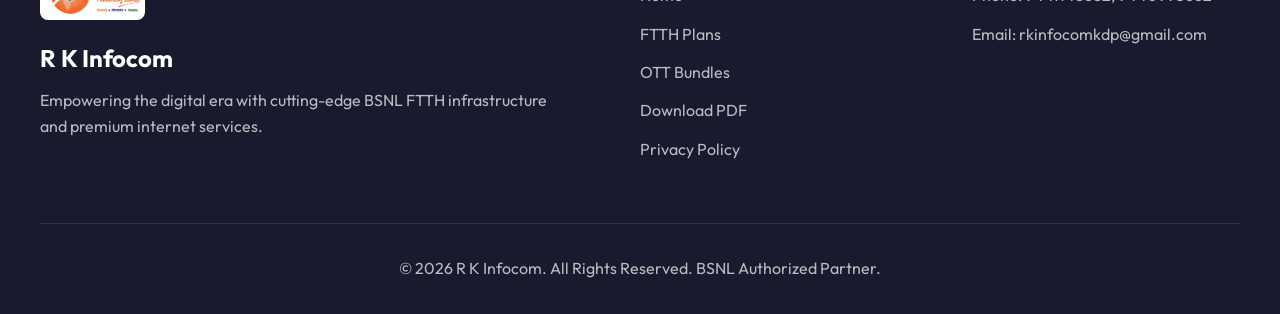
==== commit e461b674: "Fix HTML encoding issues in index.html" ====
--- a/public/index.html
+++ b/public/index.html
@@ -192,7 +192,7 @@
     <footer class="footer">
         <div class="footer-top">
             <div class="footer-brand">
-                <img src="public/logo.jpg" alt="R K Infocom Logo" class="footer-logo">
+                <img src="logo.jpg" alt="R K Infocom Logo" class="footer-logo">
                 <h3>R K Infocom</h3>
                 <p>Empowering the digital era with cutting-edge BSNL FTTH infrastructure and premium internet services.
                 </p>
@@ -219,4 +219,4 @@
     <script src="script.js"></script>
 </body>
 
-</html>+</html>
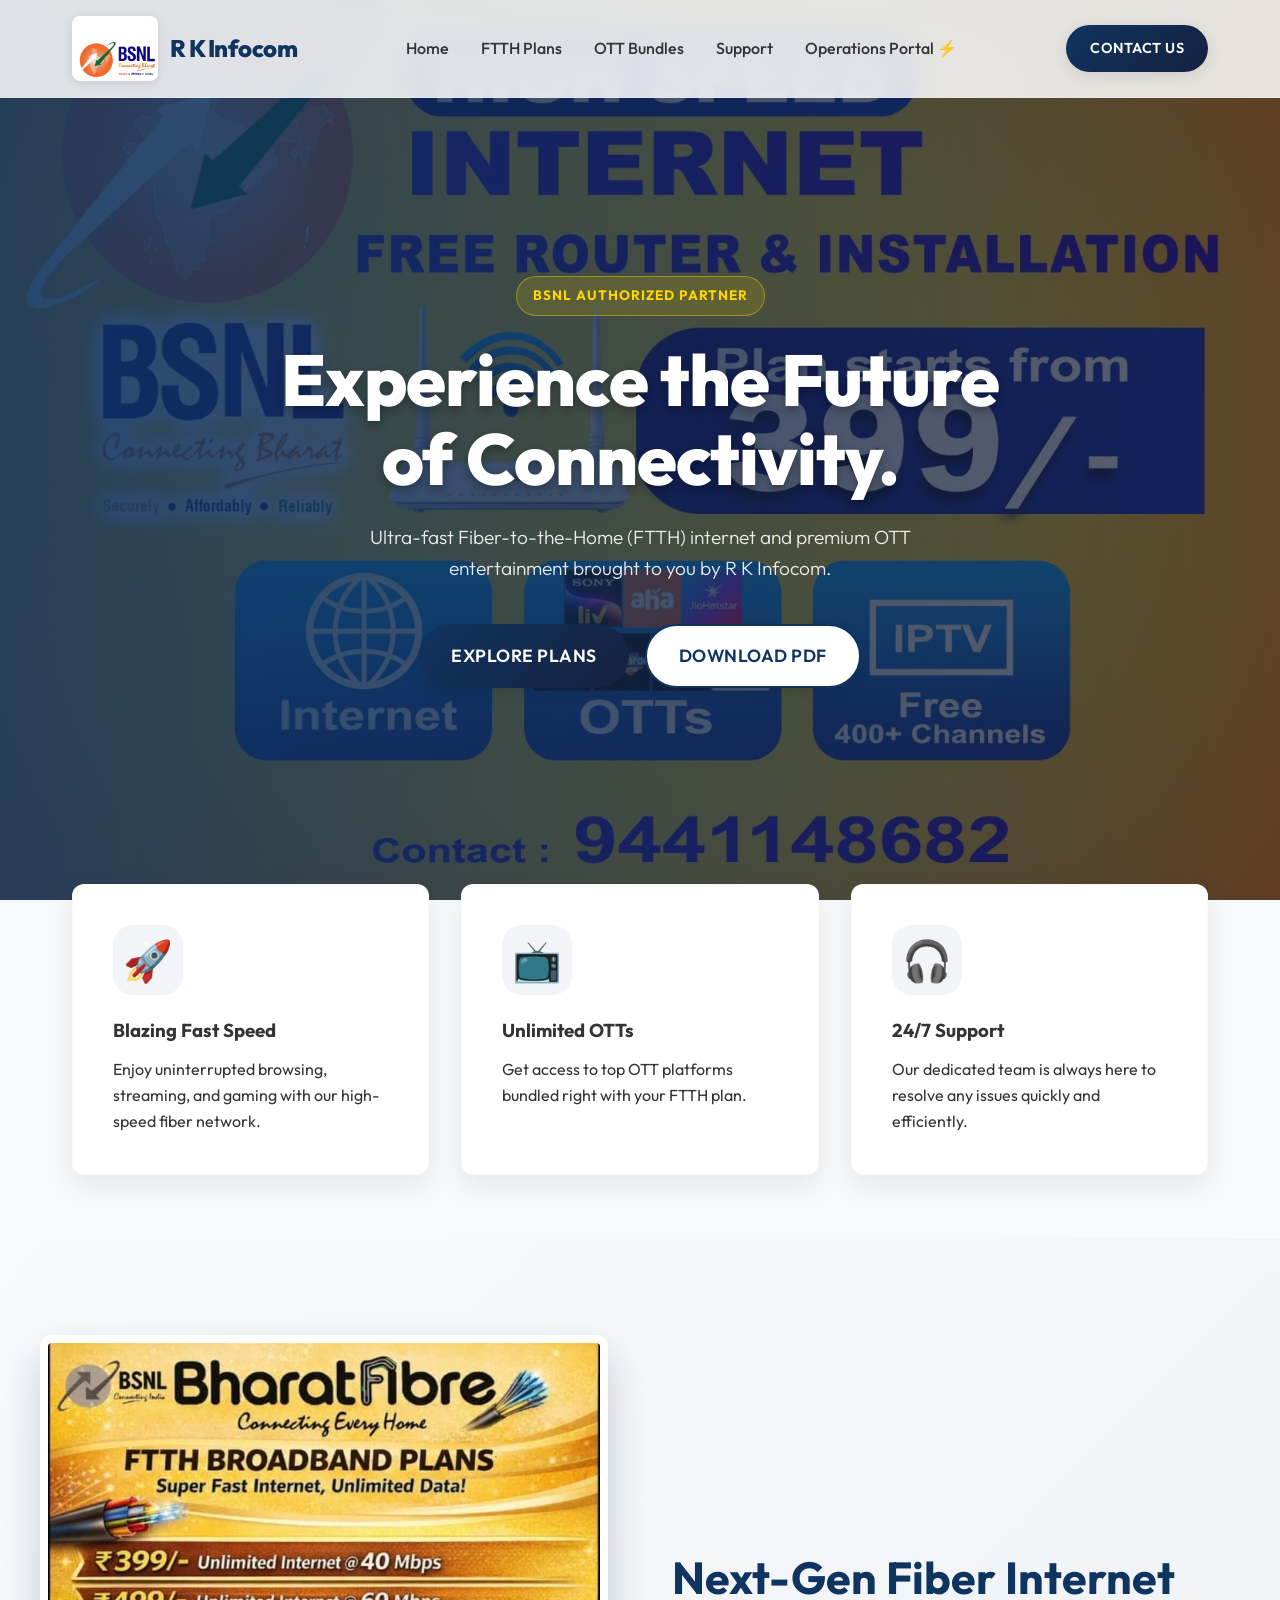
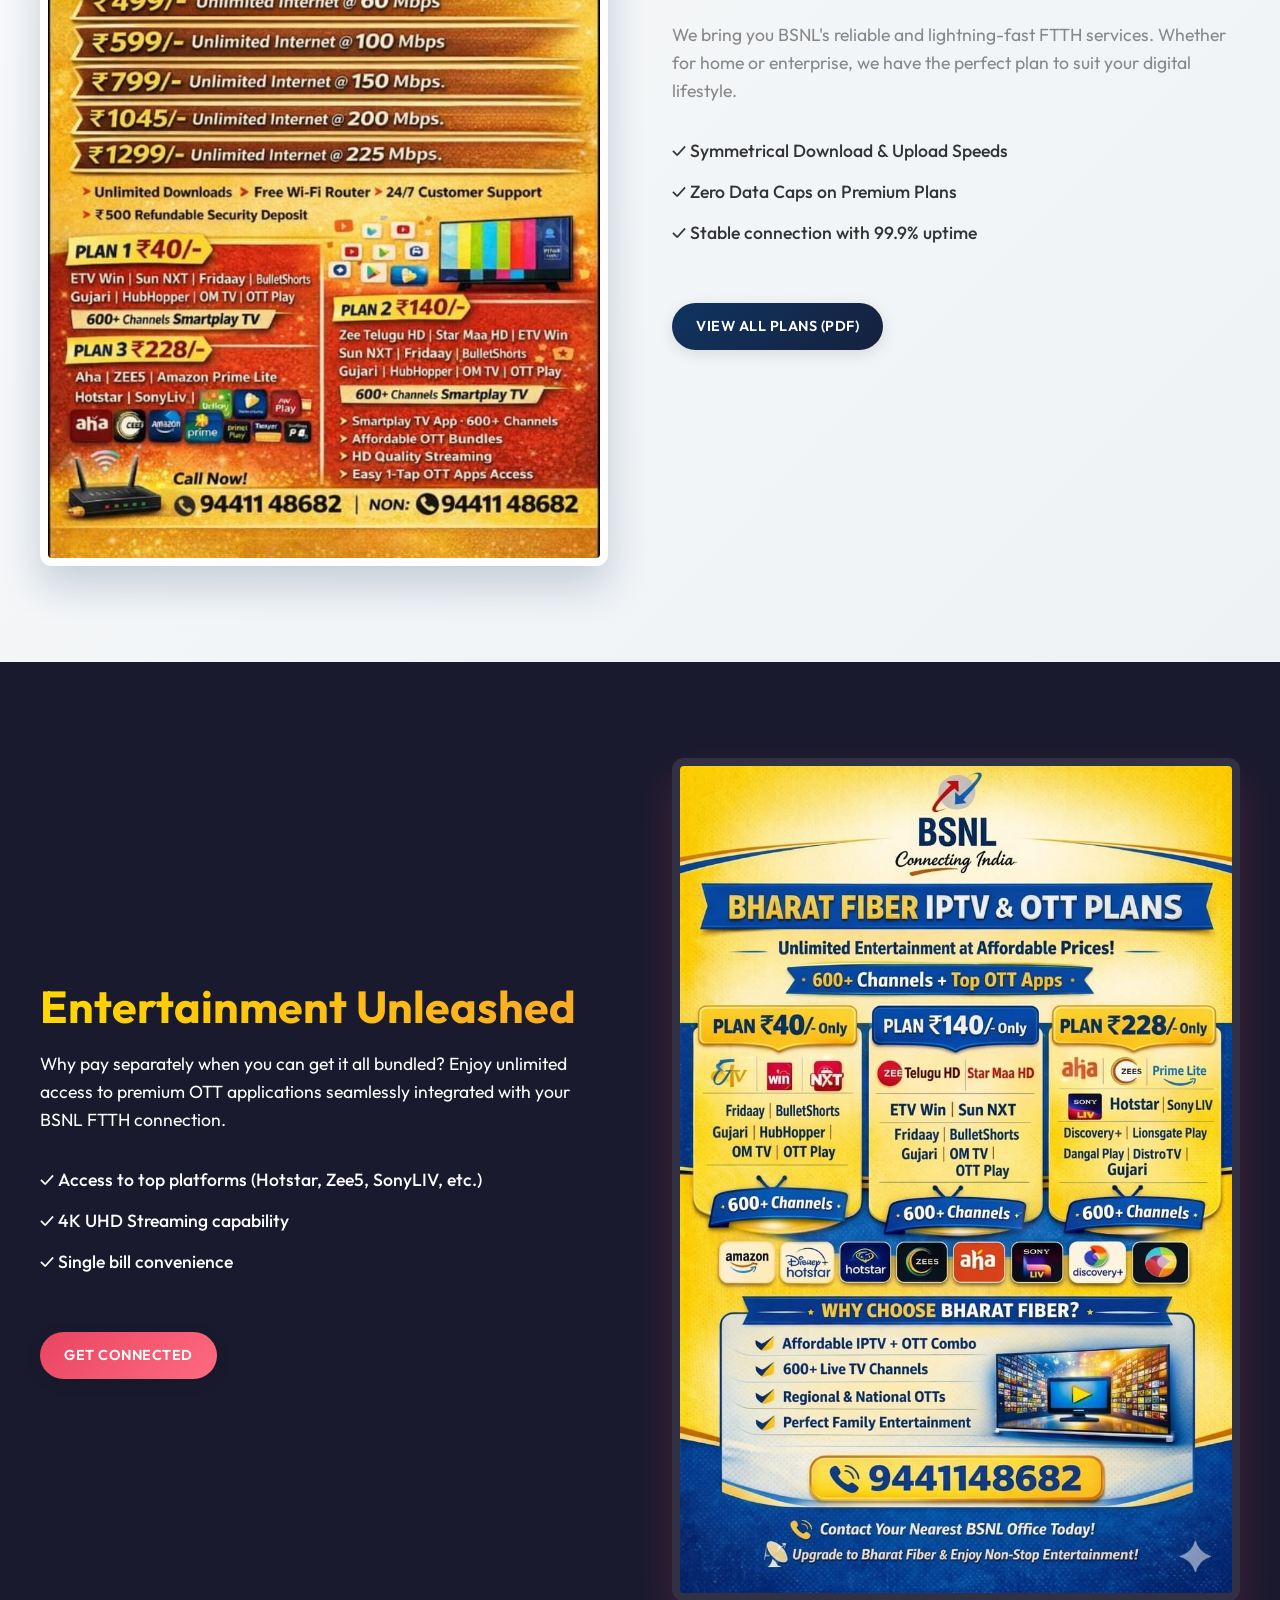
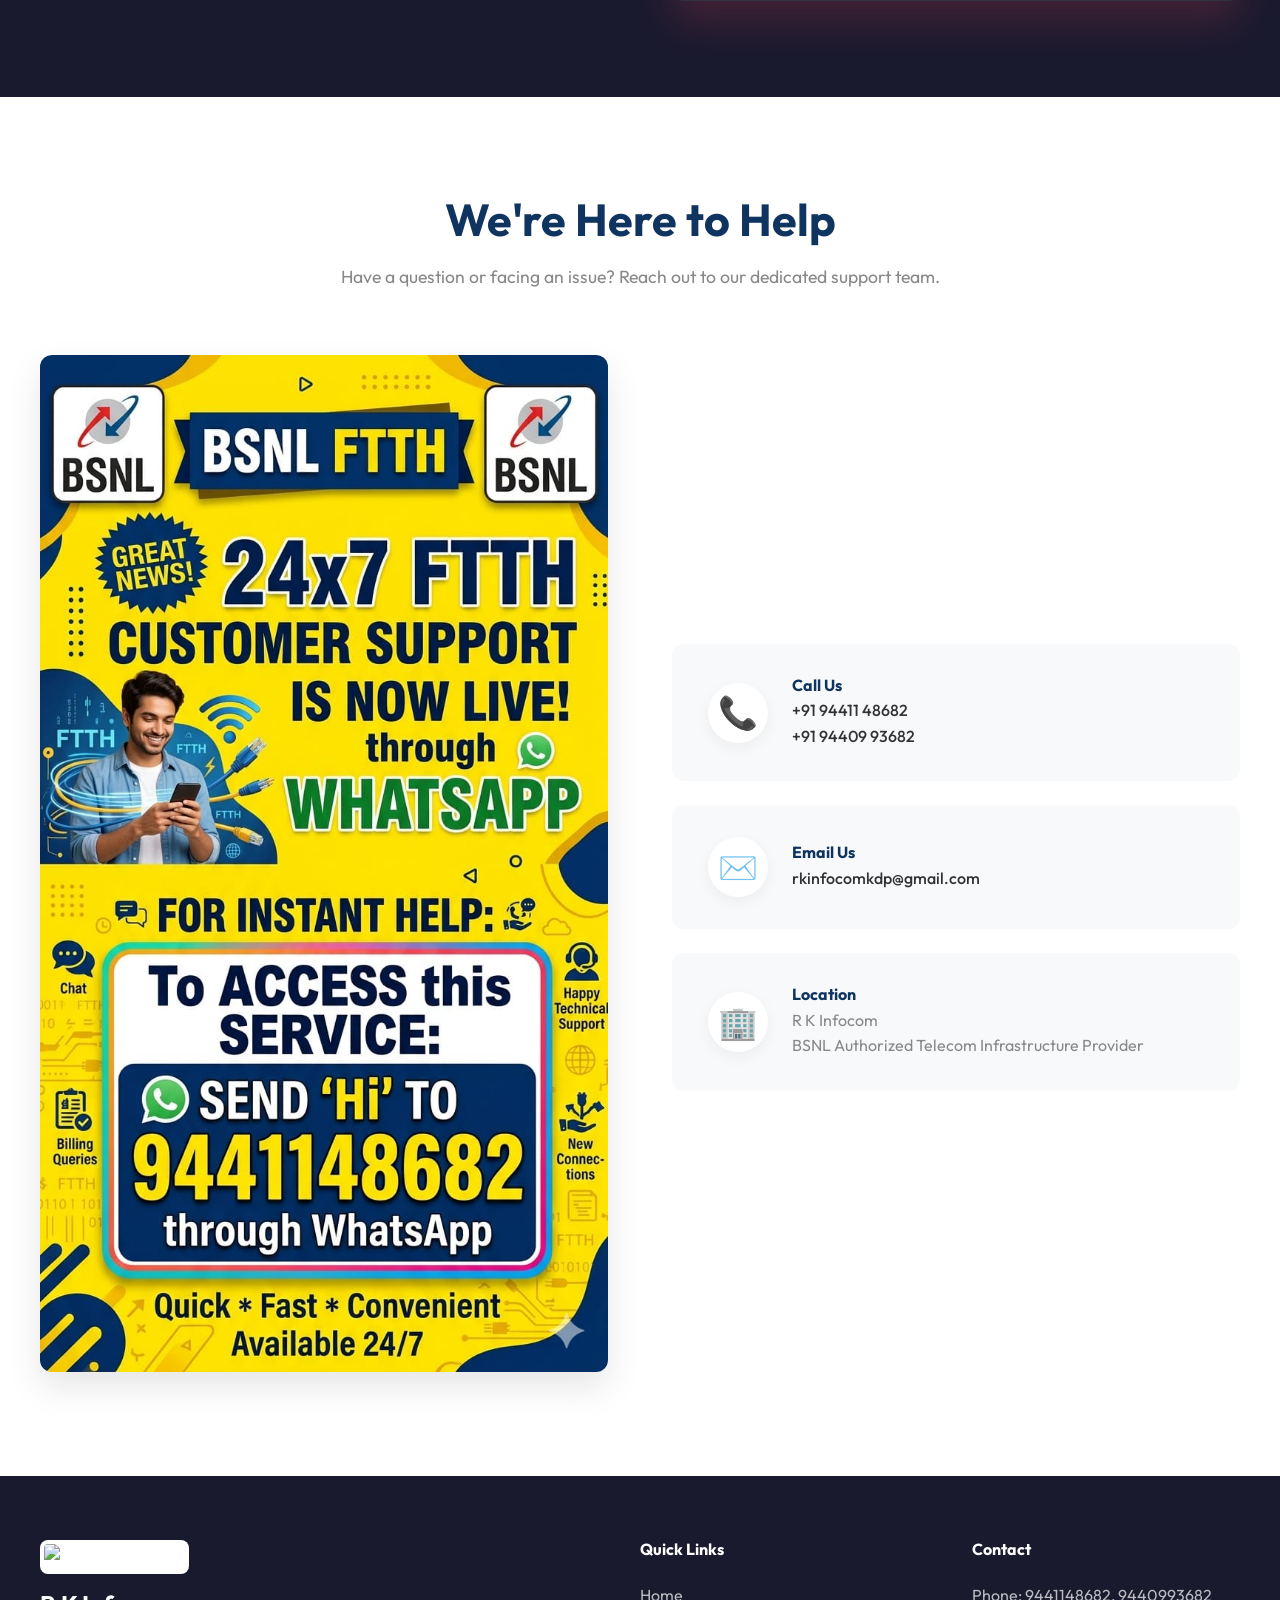
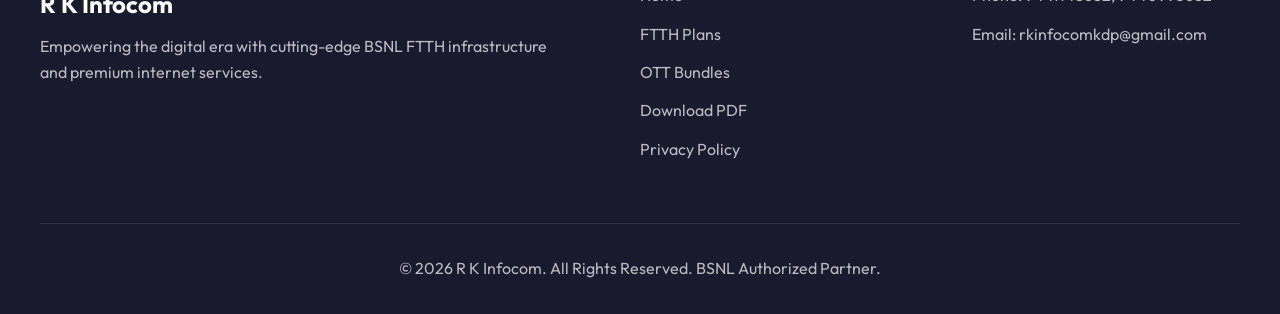
==== commit 829c497d: "Fix operations portal login, vercel proxy target, and UI data handling" ====
--- a/public/index.html
+++ b/public/index.html
@@ -192,7 +192,7 @@
     <footer class="footer">
         <div class="footer-top">
             <div class="footer-brand">
-                <img src="logo.jpg" alt="R K Infocom Logo" class="footer-logo">
+                <img src="public/logo.jpg" alt="R K Infocom Logo" class="footer-logo">
                 <h3>R K Infocom</h3>
                 <p>Empowering the digital era with cutting-edge BSNL FTTH infrastructure and premium internet services.
                 </p>
@@ -219,4 +219,4 @@
     <script src="script.js"></script>
 </body>
 
-</html>
+</html>
--- a/public/style.css
+++ b/public/style.css
@@ -635,38 +635,3 @@
         font-size: 2.2rem;
     }
 }
-
-/* Operations Portal Navbar Buttons */
-.portal-nav-btn {
-    color: #e94560 !important;
-    font-weight: 700 !important;
-    background: rgba(233, 69, 96, 0.08);
-    padding: 0.35rem 0.95rem;
-    border-radius: 20px;
-    border: 1px solid rgba(233, 69, 96, 0.2);
-    box-shadow: 0 4px 12px rgba(233, 69, 96, 0.05);
-    transition: var(--transition);
-    display: inline-flex;
-    align-items: center;
-}
-
-.portal-nav-btn:hover {
-    color: white !important;
-    background: #e94560 !important;
-    border-color: #e94560 !important;
-    box-shadow: 0 6px 18px rgba(233, 69, 96, 0.25);
-    transform: translateY(-1px);
-}
-
-.portal-nav-btn-mobile {
-    color: #e94560 !important;
-    font-weight: 700 !important;
-    background: rgba(233, 69, 96, 0.05);
-    padding: 0.75rem 1rem !important;
-    border-radius: 8px;
-    border-left: 4px solid #e94560 !important;
-    display: flex;
-    align-items: center;
-    justify-content: space-between;
-}
-
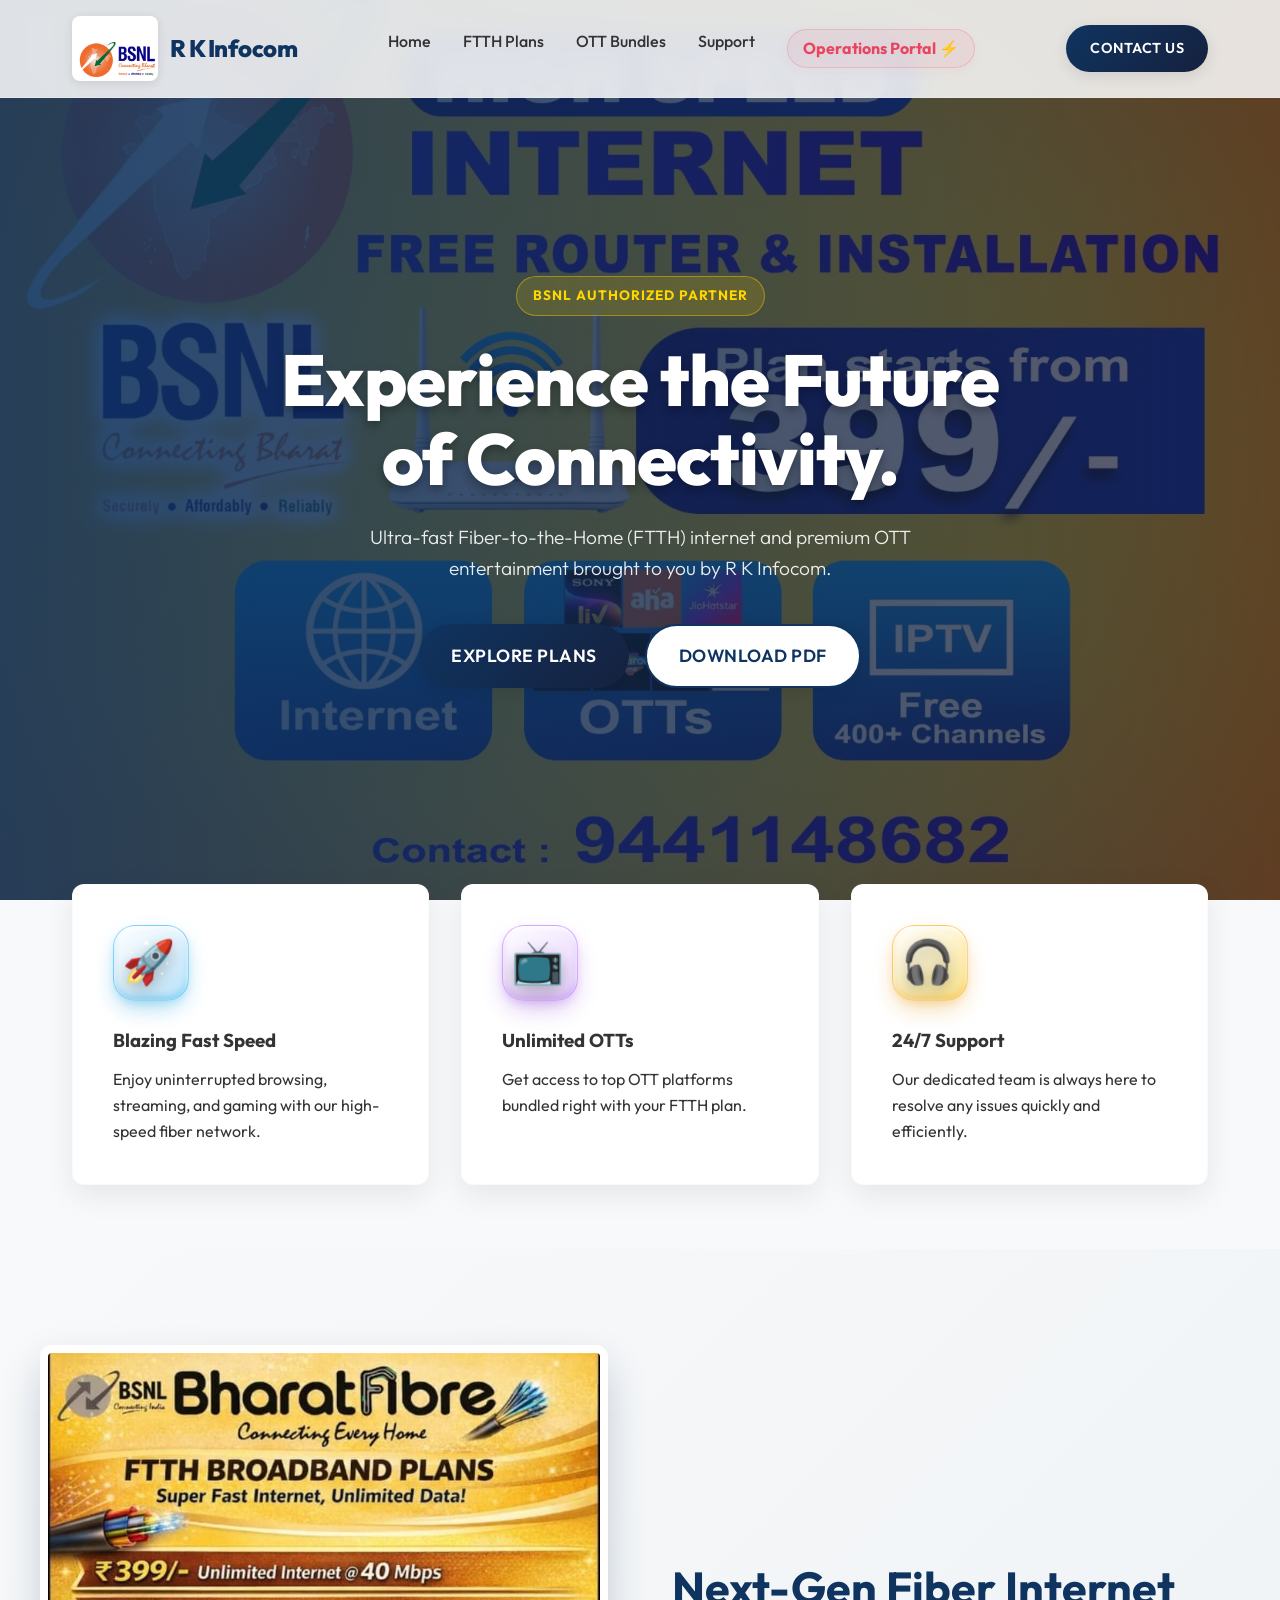
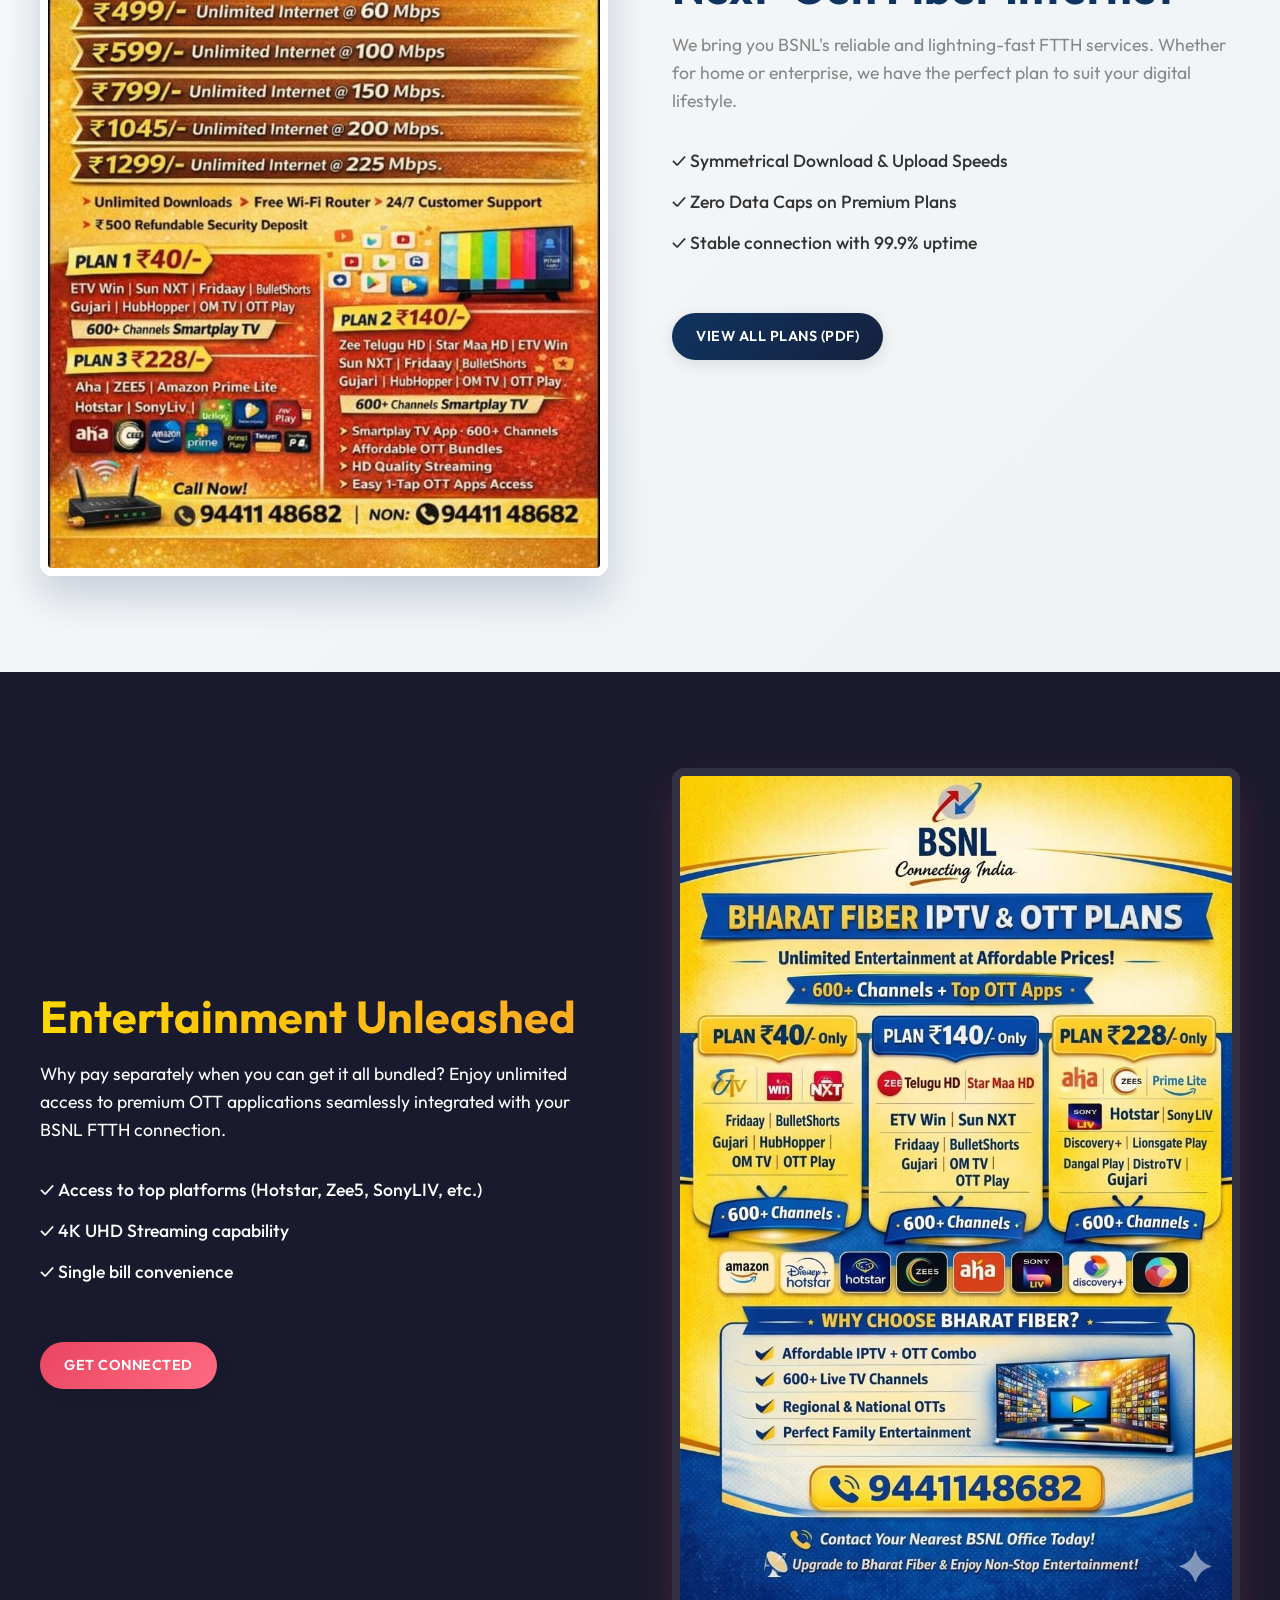
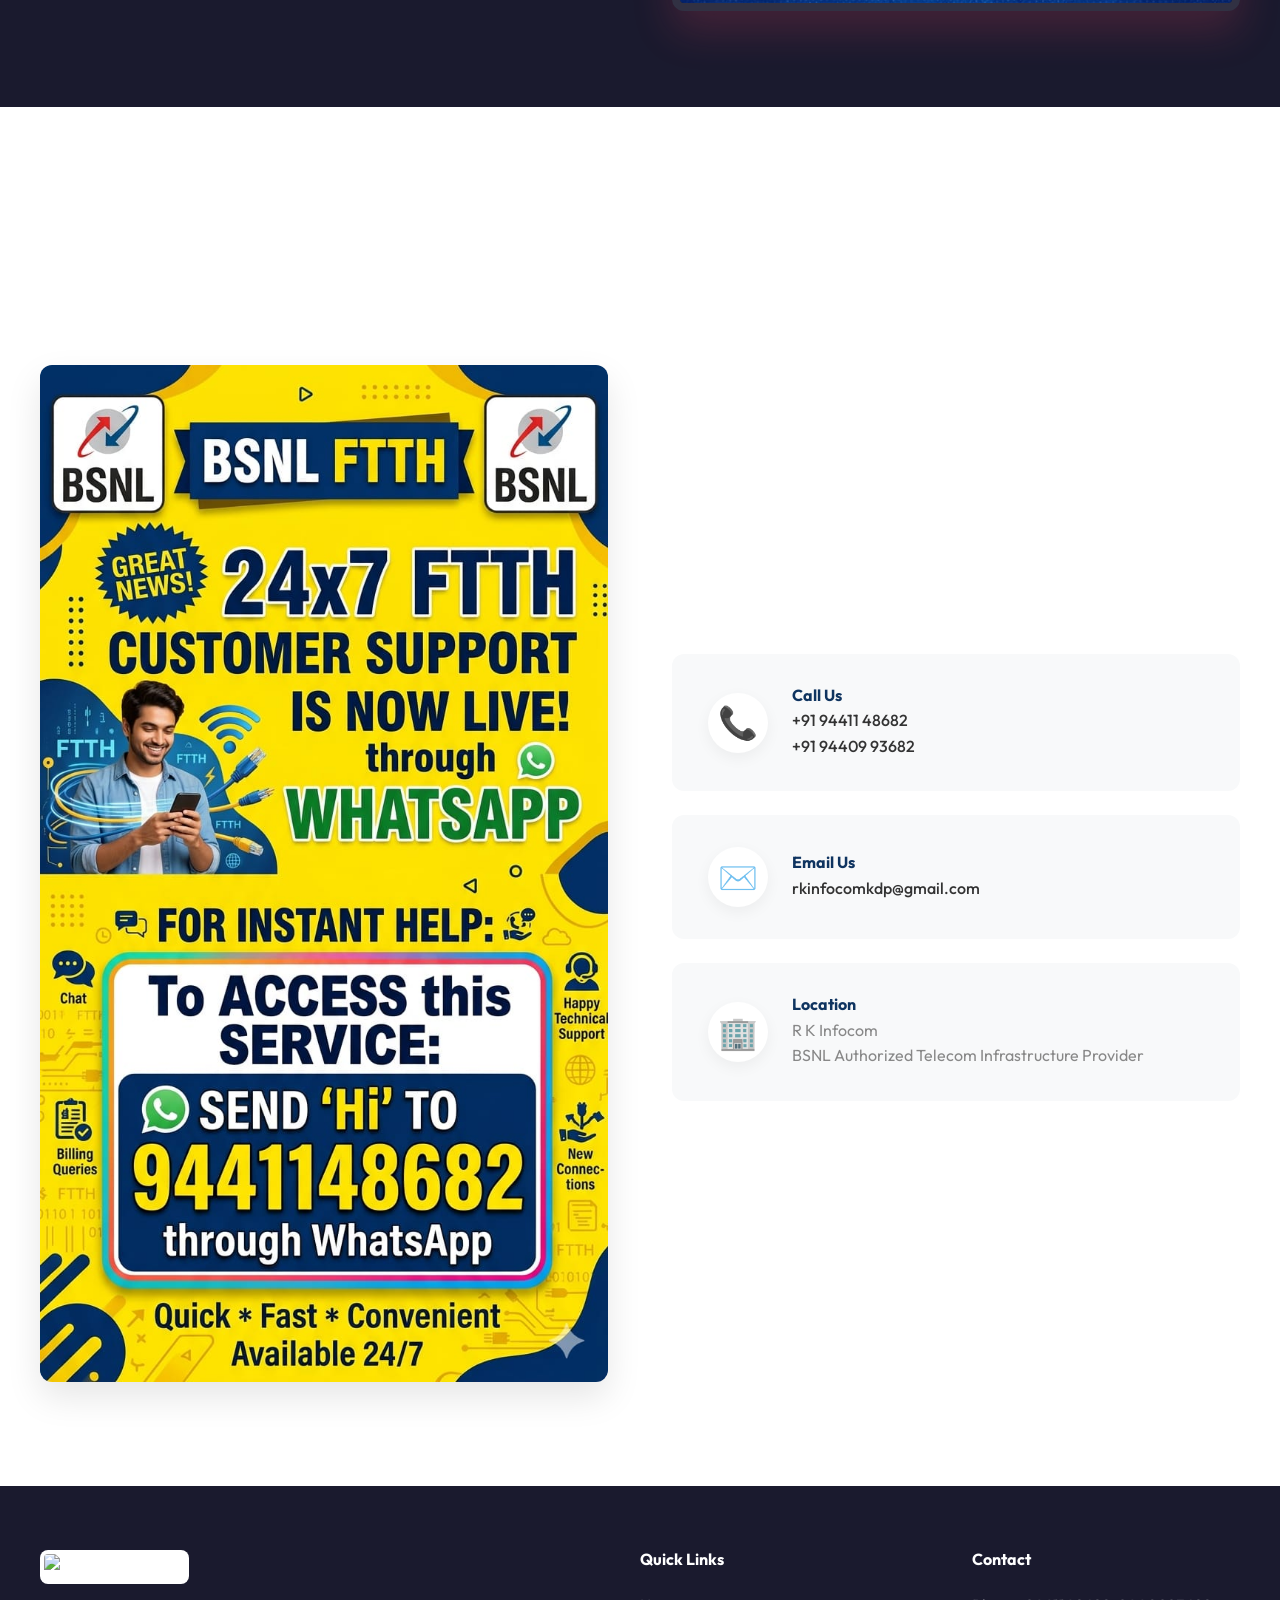
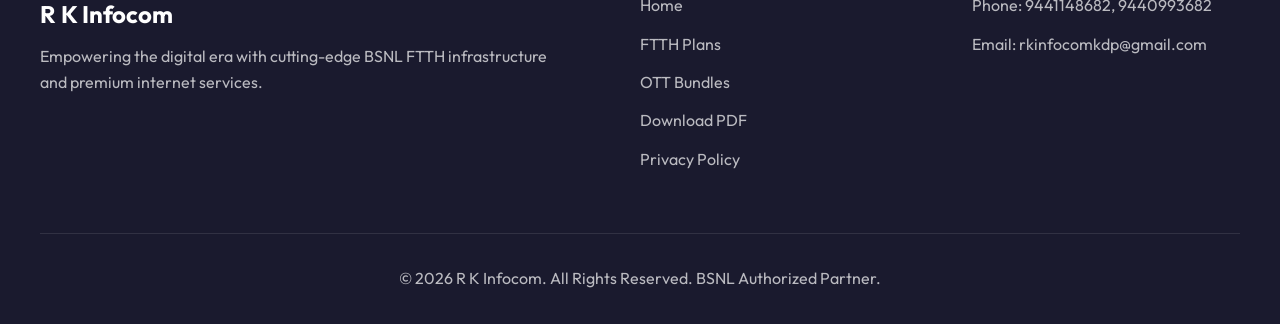
==== commit 543b9e2d: "Improve website design and layout" ====
--- a/public/index.html
+++ b/public/index.html
@@ -83,17 +83,17 @@
     <section class="features-section">
         <div class="features-grid">
             <div class="feature-card fade-up">
-                <div class="feature-icon">🚀</div>
+                <div class="feature-icon"><span class="icon-emoji">🚀</span></div>
                 <h3>Blazing Fast Speed</h3>
                 <p>Enjoy uninterrupted browsing, streaming, and gaming with our high-speed fiber network.</p>
             </div>
             <div class="feature-card fade-up" style="transition-delay: 0.1s">
-                <div class="feature-icon">📺</div>
+                <div class="feature-icon"><span class="icon-emoji">📺</span></div>
                 <h3>Unlimited OTTs</h3>
                 <p>Get access to top OTT platforms bundled right with your FTTH plan.</p>
             </div>
             <div class="feature-card fade-up" style="transition-delay: 0.2s">
-                <div class="feature-icon">🎧</div>
+                <div class="feature-icon"><span class="icon-emoji">🎧</span></div>
                 <h3>24/7 Support</h3>
                 <p>Our dedicated team is always here to resolve any issues quickly and efficiently.</p>
             </div>
--- a/public/style.css
+++ b/public/style.css
@@ -333,23 +333,153 @@
     box-shadow: 0 10px 30px rgba(0,0,0,0.08);
     transition: var(--transition);
     border: 1px solid rgba(0,0,0,0.02);
+    perspective: 1000px;
+    transform-style: preserve-3d;
 }
 
 .feature-card:hover {
     transform: translateY(-10px);
-    box-shadow: 0 15px 40px rgba(0,0,0,0.12);
-}
-
+    box-shadow: 0 18px 45px rgba(0,0,0,0.12);
+}
+
+/* 3D Interactive Feature Icons */
 .feature-icon {
-    font-size: 2.5rem;
-    margin-bottom: 1.5rem;
-    background: rgba(15, 52, 96, 0.05);
-    width: 70px;
-    height: 70px;
-    display: flex;
+    font-size: 2.6rem;
+    margin-bottom: 1.75rem;
+    width: 76px;
+    height: 76px;
+    display: inline-flex;
     align-items: center;
     justify-content: center;
-    border-radius: 20px;
+    border-radius: 22px;
+    position: relative;
+    transform-style: preserve-3d;
+    transition: transform 0.45s cubic-bezier(0.175, 0.885, 0.32, 1.275), box-shadow 0.45s ease;
+    user-select: none;
+}
+
+.feature-icon .icon-emoji {
+    display: block;
+    transform-style: preserve-3d;
+    transform: translateZ(22px);
+    transition: transform 0.45s cubic-bezier(0.175, 0.885, 0.32, 1.275), filter 0.45s ease;
+    filter: drop-shadow(0 6px 8px rgba(0, 0, 0, 0.2)) drop-shadow(0 12px 16px rgba(0, 0, 0, 0.1));
+}
+
+/* 1. Blazing Fast Speed (🚀 3D Cyan Extrusion) */
+.feature-card:nth-child(1) .feature-icon {
+    background: linear-gradient(145deg, #ffffff 0%, #e0f2fe 50%, #bae6fd 100%);
+    border: 1px solid rgba(14, 165, 233, 0.4);
+    box-shadow: 
+        0 10px 22px -3px rgba(14, 165, 233, 0.3),
+        0 4px 10px -2px rgba(14, 165, 233, 0.2),
+        inset 0 2px 4px rgba(255, 255, 255, 0.95),
+        inset 0 -4px 6px rgba(14, 165, 233, 0.32),
+        0 0 0 1px rgba(255, 255, 255, 0.8);
+    animation: floatIconSpeed 4s ease-in-out infinite;
+}
+
+/* 2. Unlimited OTTs (📺 3D Purple Extrusion) */
+.feature-card:nth-child(2) .feature-icon {
+    background: linear-gradient(145deg, #ffffff 0%, #f3e8ff 50%, #e9d5ff 100%);
+    border: 1px solid rgba(168, 85, 247, 0.4);
+    box-shadow: 
+        0 10px 22px -3px rgba(168, 85, 247, 0.3),
+        0 4px 10px -2px rgba(168, 85, 247, 0.2),
+        inset 0 2px 4px rgba(255, 255, 255, 0.95),
+        inset 0 -4px 6px rgba(168, 85, 247, 0.32),
+        0 0 0 1px rgba(255, 255, 255, 0.8);
+    animation: floatIconOtt 4.4s ease-in-out infinite 0.3s;
+}
+
+/* 3. 24/7 Support (🎧 3D Gold Extrusion) */
+.feature-card:nth-child(3) .feature-icon {
+    background: linear-gradient(145deg, #ffffff 0%, #fef3c7 50%, #fde68a 100%);
+    border: 1px solid rgba(245, 158, 11, 0.4);
+    box-shadow: 
+        0 10px 22px -3px rgba(245, 158, 11, 0.3),
+        0 4px 10px -2px rgba(245, 158, 11, 0.2),
+        inset 0 2px 4px rgba(255, 255, 255, 0.95),
+        inset 0 -4px 6px rgba(245, 158, 11, 0.32),
+        0 0 0 1px rgba(255, 255, 255, 0.8);
+    animation: floatIconSupport 3.8s ease-in-out infinite 0.6s;
+}
+
+/* 3D Pop-Out on Hover */
+.feature-card:hover .feature-icon {
+    transform: translateZ(28px) translateY(-8px) rotateX(12deg) rotateY(-10deg) scale(1.08);
+}
+
+.feature-card:hover .feature-icon .icon-emoji {
+    transform: translateZ(44px) scale(1.18) rotate(-6deg);
+    filter: drop-shadow(0 12px 14px rgba(0, 0, 0, 0.25)) drop-shadow(0 22px 24px rgba(0, 0, 0, 0.16));
+}
+
+.feature-card:nth-child(1):hover .feature-icon {
+    box-shadow: 
+        0 18px 36px -4px rgba(14, 165, 233, 0.45),
+        0 8px 16px -2px rgba(14, 165, 233, 0.25),
+        inset 0 2px 5px rgba(255, 255, 255, 1),
+        inset 0 -4px 8px rgba(14, 165, 233, 0.4),
+        0 0 24px rgba(14, 165, 233, 0.35);
+}
+
+.feature-card:nth-child(2):hover .feature-icon {
+    box-shadow: 
+        0 18px 36px -4px rgba(168, 85, 247, 0.45),
+        0 8px 16px -2px rgba(168, 85, 247, 0.25),
+        inset 0 2px 5px rgba(255, 255, 255, 1),
+        inset 0 -4px 8px rgba(168, 85, 247, 0.4),
+        0 0 24px rgba(168, 85, 247, 0.35);
+}
+
+.feature-card:nth-child(3):hover .feature-icon {
+    box-shadow: 
+        0 18px 36px -4px rgba(245, 158, 11, 0.45),
+        0 8px 16px -2px rgba(245, 158, 11, 0.25),
+        inset 0 2px 5px rgba(255, 255, 255, 1),
+        inset 0 -4px 8px rgba(245, 158, 11, 0.4),
+        0 0 24px rgba(245, 158, 11, 0.35);
+}
+
+/* 3D Floating Keyframes */
+@keyframes floatIconSpeed {
+    0%, 100% {
+        transform: translateY(0) rotateX(0deg) rotateY(0deg);
+    }
+    50% {
+        transform: translateY(-6px) rotateX(8deg) rotateY(-8deg);
+    }
+}
+
+@keyframes floatIconOtt {
+    0%, 100% {
+        transform: translateY(0) rotateX(0deg) rotateY(0deg);
+    }
+    50% {
+        transform: translateY(-6px) rotateX(-8deg) rotateY(8deg);
+    }
+}
+
+@keyframes floatIconSupport {
+    0%, 100% {
+        transform: translateY(0) rotateX(0deg) rotateY(0deg);
+    }
+    50% {
+        transform: translateY(-6px) rotateX(7deg) rotateY(7deg);
+    }
+}
+
+/* Reduced motion support */
+@media (prefers-reduced-motion: reduce) {
+    .feature-icon,
+    .feature-card:hover .feature-icon,
+    .feature-icon .icon-emoji,
+    .feature-card:hover .feature-icon .icon-emoji {
+        animation: none !important;
+        transform: none !important;
+        transition: none !important;
+    }
 }
 
 /* Content Sections */
@@ -635,3 +765,38 @@
         font-size: 2.2rem;
     }
 }
+
+/* Operations Portal Navbar Buttons */
+.portal-nav-btn {
+    color: #e94560 !important;
+    font-weight: 700 !important;
+    background: rgba(233, 69, 96, 0.08);
+    padding: 0.35rem 0.95rem;
+    border-radius: 20px;
+    border: 1px solid rgba(233, 69, 96, 0.2);
+    box-shadow: 0 4px 12px rgba(233, 69, 96, 0.05);
+    transition: var(--transition);
+    display: inline-flex;
+    align-items: center;
+}
+
+.portal-nav-btn:hover {
+    color: white !important;
+    background: #e94560 !important;
+    border-color: #e94560 !important;
+    box-shadow: 0 6px 18px rgba(233, 69, 96, 0.25);
+    transform: translateY(-1px);
+}
+
+.portal-nav-btn-mobile {
+    color: #e94560 !important;
+    font-weight: 700 !important;
+    background: rgba(233, 69, 96, 0.05);
+    padding: 0.75rem 1rem !important;
+    border-radius: 8px;
+    border-left: 4px solid #e94560 !important;
+    display: flex;
+    align-items: center;
+    justify-content: space-between;
+}
+
